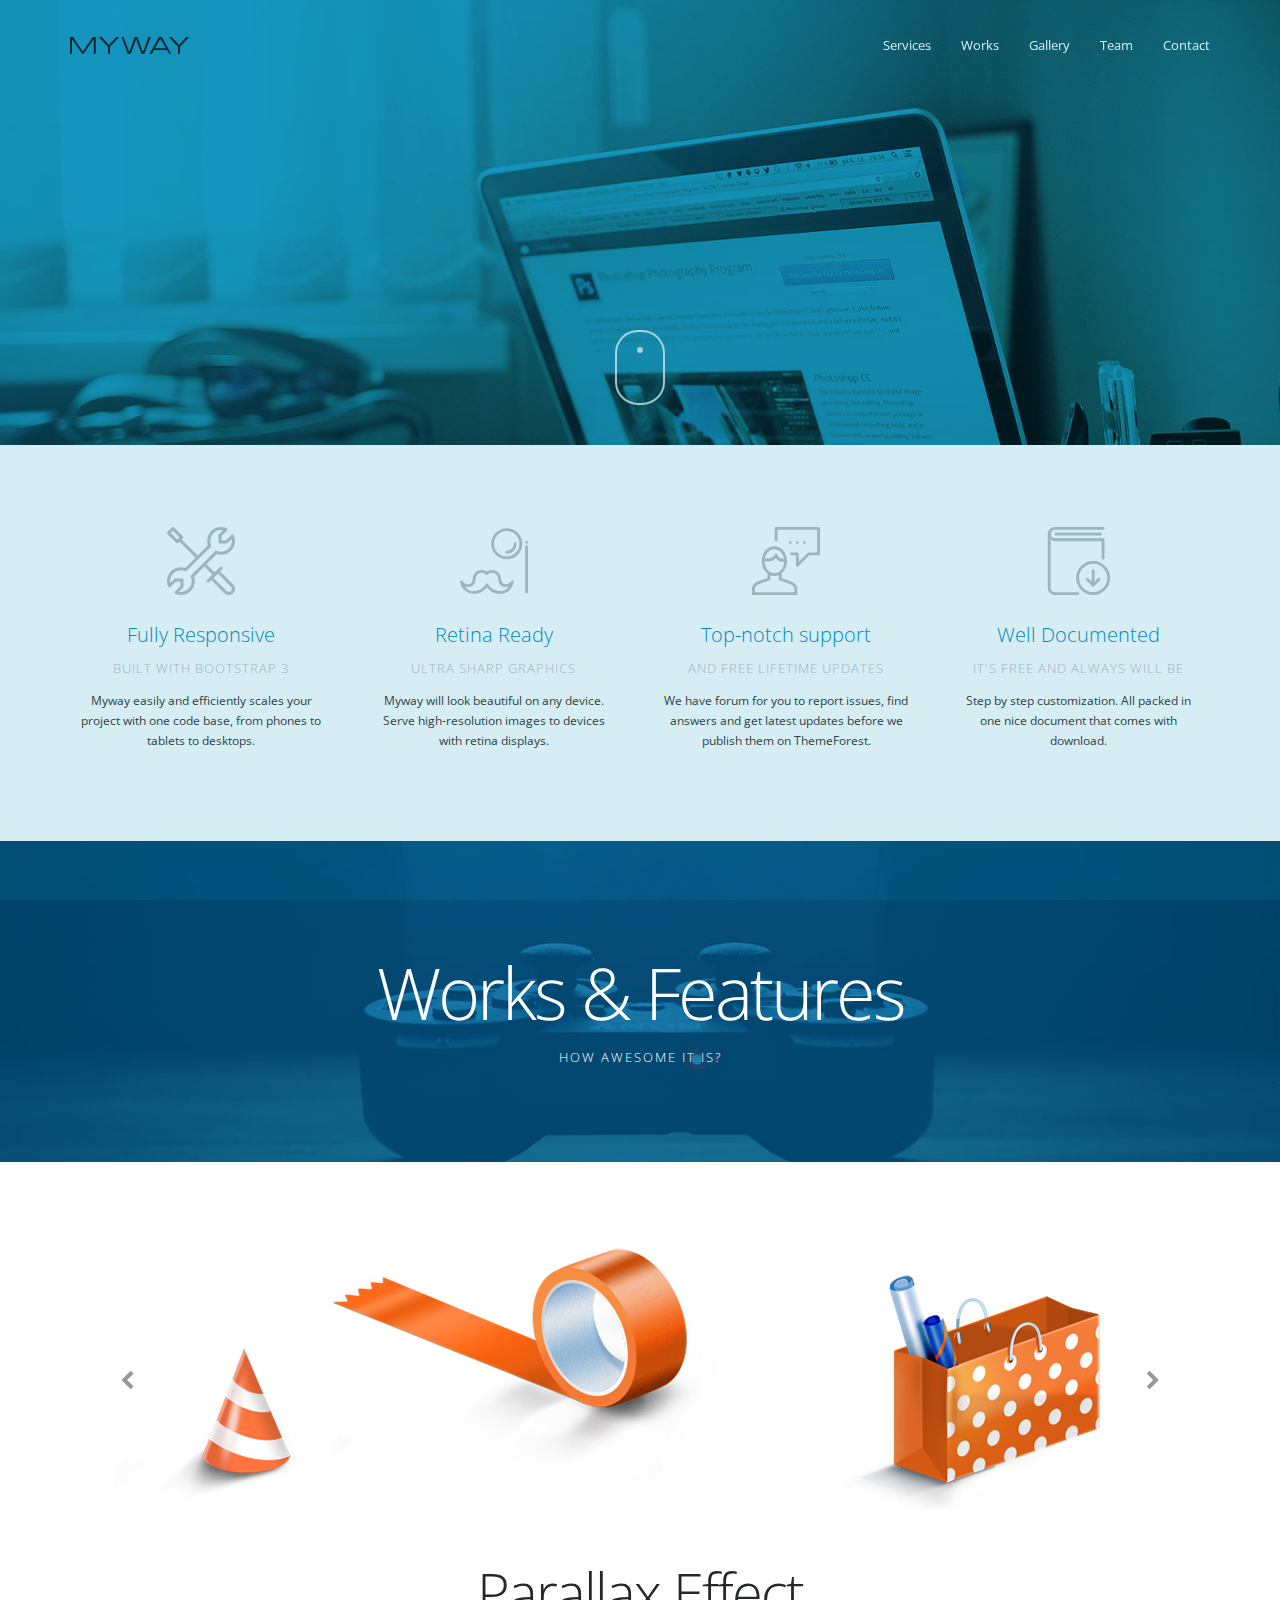
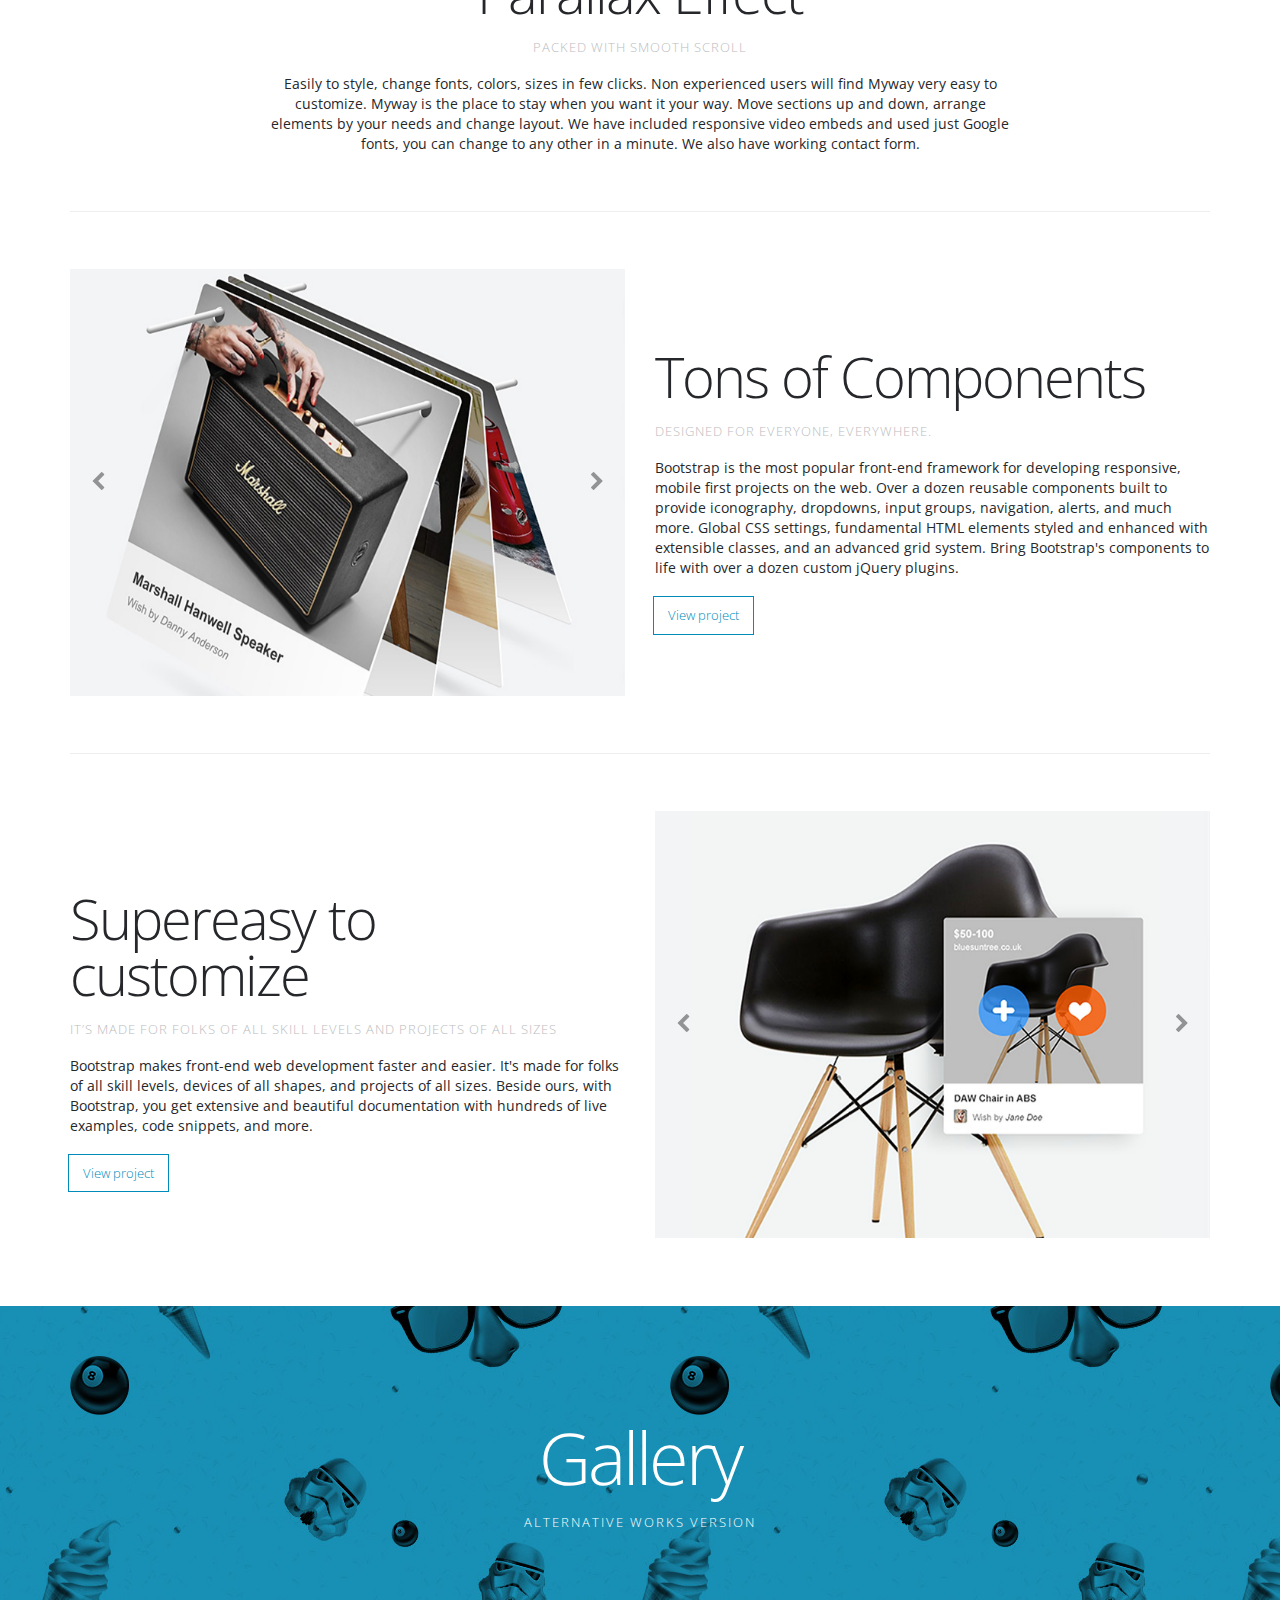
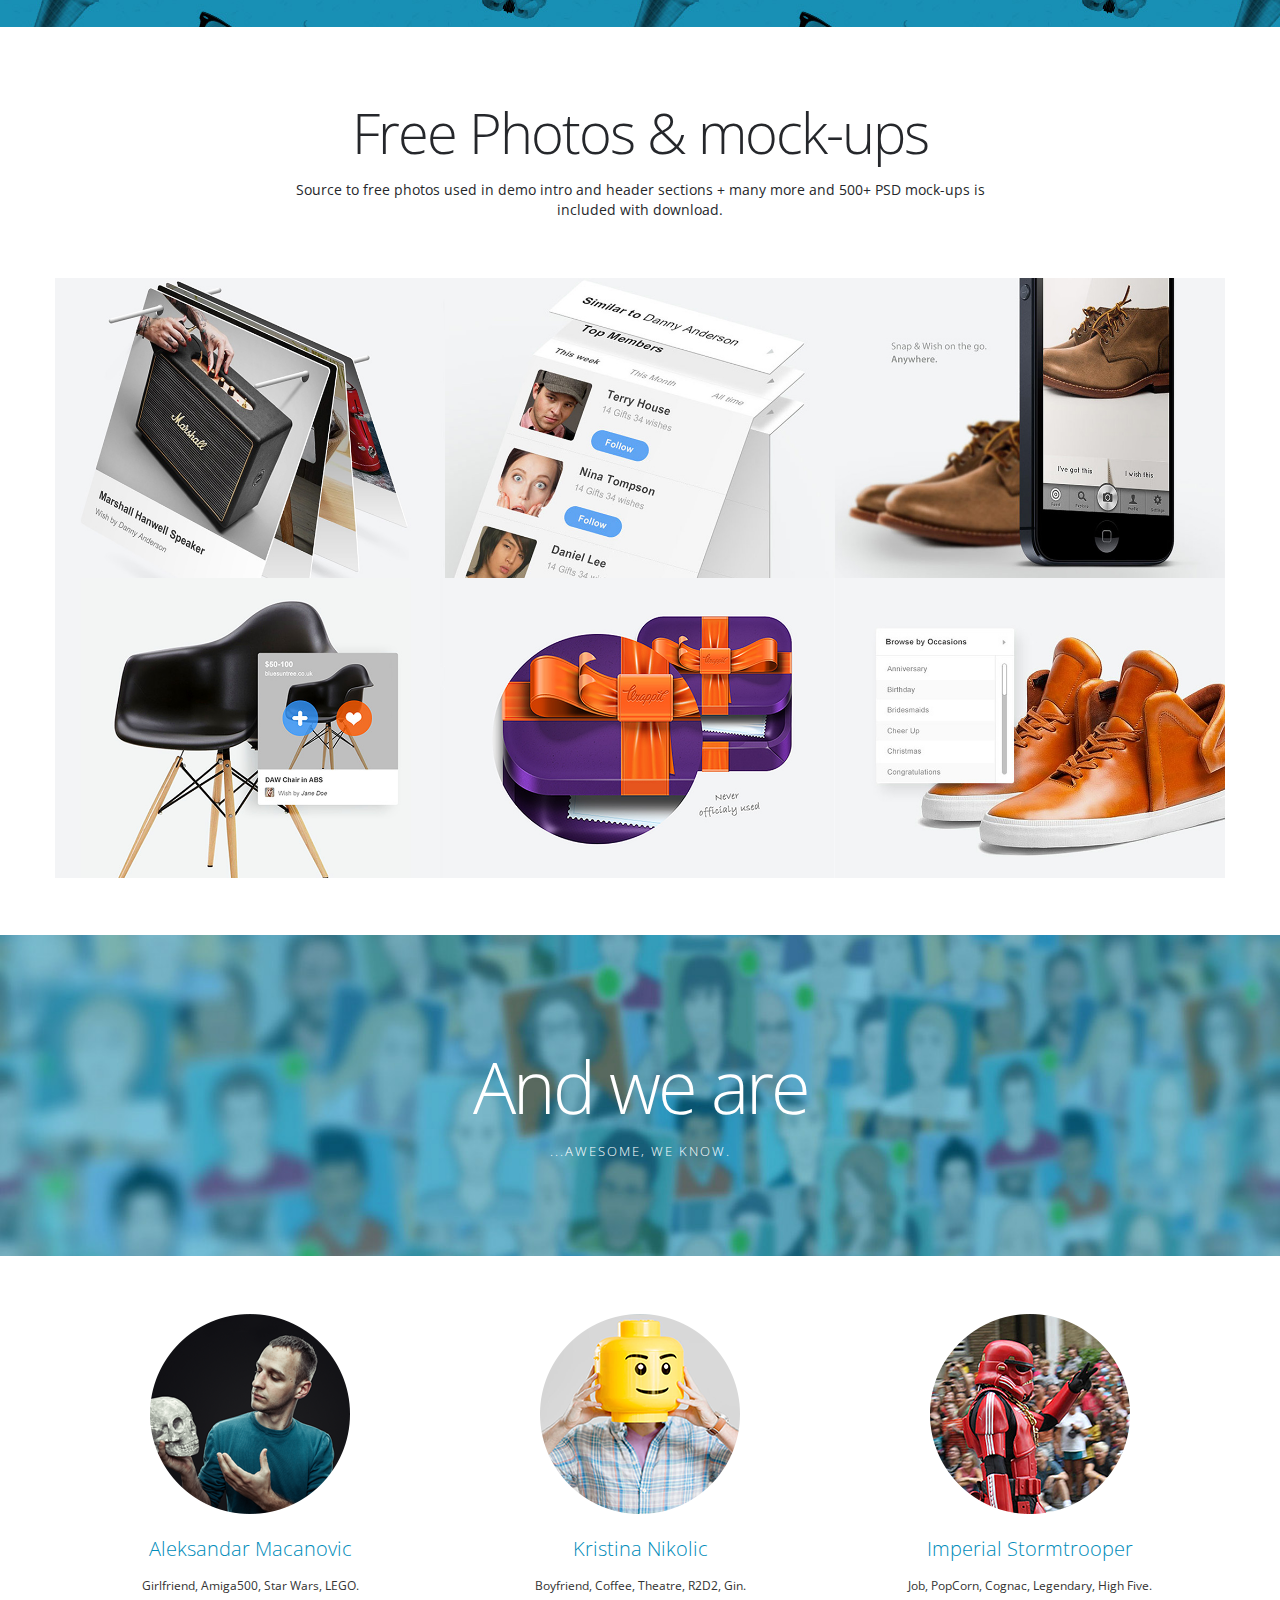
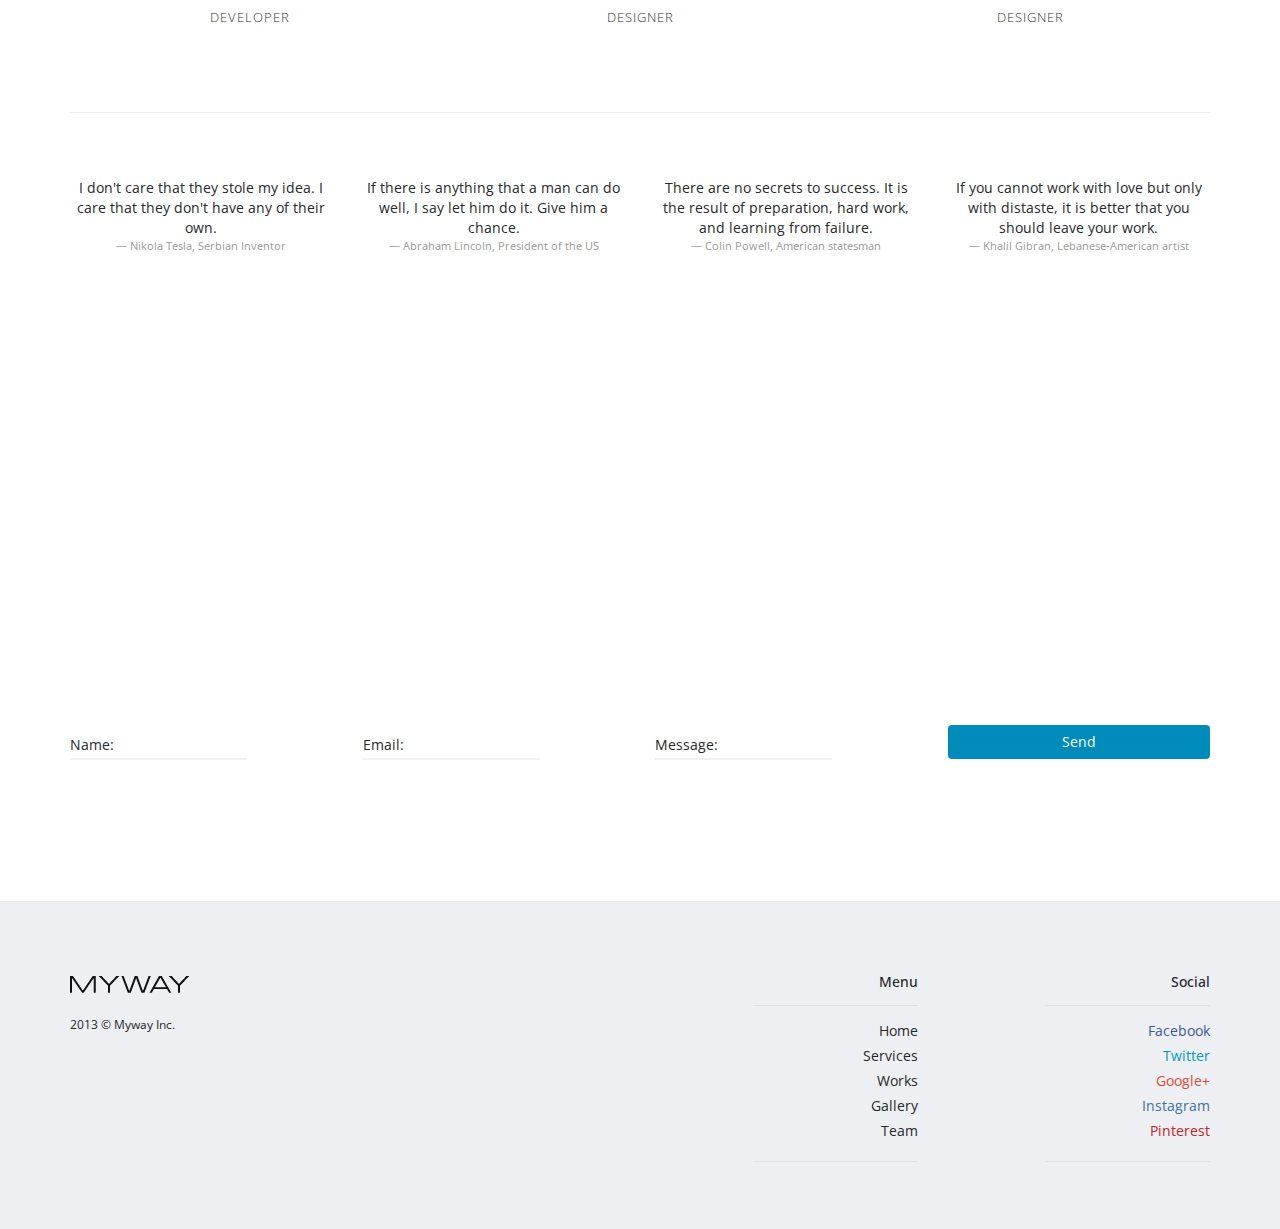
==== index.html @ 552778f9 "fixed gallery image source path" ====
<!--

FOR EDUCATIONAL PURPOSES ONLY
theme at http://www.awerest.com/demo/myway/light/

-->
<!DOCTYPE html>
<html>
<head>
	<title>MyWay - Parallax Retina Bootstrap Multipurpose Template</title>
	<meta charset="utf-8">
	<!-- responsiveness, scaling... -->
	<meta name="viewport" content="width=device-width, initial-scale=1.0, maximum-scale=1.0, user-scalable=no">

	<!-- IE compatibility modes -->
	<meta http-equiv="X-UA-Compatible" content="IE=edge">
	<link href="http://netdna.bootstrapcdn.com/font-awesome/4.0.3/css/font-awesome.css" rel="stylesheet">
	<link href="favicon.ico" rel="icon" type="image/icon" />
	<link rel="image_src" href="img/thumbnail.png" />
	<link href='bootstrap-3.1.1-dist/css/bootstrap.min.css' rel='stylesheet' type='text/css'>
	<link href='http://fonts.googleapis.com/css?family=Open+Sans:400,300,700' rel='stylesheet' type='text/css'>
	<link href='http://fonts.googleapis.com/css?family=Roboto:400,300,500' rel='stylesheet' type='text/css'>
	<link href="stylesheets/style.css" media="screen, projection" rel="stylesheet" type="text/css">
</head>
<body data-spy="scroll" data-target=".navbar" data-offset="61">
		
		<!-- START LOADING ANIMATION -->
		<div class="preloader">
			<div class="spinner">
				<div class="bounce1"></div>
				<div class="bounce2"></div>
				<div class="bounce3"></div>
			</div>
		</div>
		<!-- END LOADING ANIMATION -->

		<!-- START NAVIGATION -->
		<div class="navbar navbar-default navbar-fixed-top" role="navigation" data-start="background: rgba(255, 255, 255, .0); padding: 20px 0px;" data-90p="background: rgba(255, 255, 255, 1); padding: 5px 0px;">
			<div class="container">
				<div class="navbar-header">
					<button type="button" class="navbar-toggle" data-toggle="collapse" data-target="#navbar-collapse">
						<span class="sr-only">Toggle navigation</span>
						<span class="icon-bar"></span>
						<span class="icon-bar"></span>
						<span class="icon-bar"></span>
					</button>
					<a class="navbar-brand" href="#intro">
						<img src="img/logo.png" alt="logo.png" class="img-responsive">
					</a>
				</div>
				<div class="collapse navbar-collapse" id="navbar-collapse">
					<ul class="nav navbar-nav navbar-right">
						<li>
							<a href="#intro" data-start="color: rgb(255, 255, 255);" data-90p="color: rgb(37, 39, 43);">
								Home
							</a>
						</li>
						<li>
							<a href="#services" data-start="color: rgb(255, 255, 255);" data-90p="color: rgb(37, 39, 43);">
								Services
							</a>
						</li>
						<li>
							<a href="#works-top" data-start="color: rgb(255, 255, 255);" data-90p="color: rgb(37, 39, 43);">
								Works
							</a>
						</li>
						<li>
							<a href="#gallery-top" data-start="color: rgb(255, 255, 255);" data-90p="color: rgb(37, 39, 43);">
								Gallery
							</a>
						</li>
						<li>
							<a href="#team-top" data-start="color: rgb(255, 255, 255);" data-90p="color: rgb(37, 39, 43);">
								Team
							</a>
						</li>
						<li>
							<a href="#contact-top" data-start="color: rgb(255, 255, 255);" data-90p="color: rgb(37, 39, 43);">
								Contact
							</a>
						</li>
					</ul>
				</div>
			</div>
		</div>
		<!-- END NAVIGATION -->
		<!-- START INTRO -->
		<section id="intro" data-start="background-position: 50% 0px;" data-90p="background-position: 50% 200px;">
			<div class="container-fluid text-center">
				<div class="row">
					<div class="col-xs-8 col-xs-offset-2">
						<div id="carousel_fade_intro" class="carousel slide">
							<div class="carousel-inner">
								<div class="active item">
									<h1>Multi-purpose template</h1>
								</div>
								<div class="item">
									<h1>designed for portfolio, agency</h1>
								</div>
								<div class="item">
									<h1>or landing page.</h1>
								</div>
								<div class="item">
									<h1>It's easy to customize</h1>
								</div>
								<div class="item">
									<h1>to fit any brand.</h1>
								</div>
							</div>
						</div>
					</div>
				</div>
			</div>
			
			<span class="scroll-btn hidden-xs">
				<a href="#services">
					<span class="mouse"><span></span></span>
				</a>
			</span>

		</section>
		<!-- END INTRO -->
 
		<!-- START SERVICES -->
		<section id="services">
			<div class="container">
				<div class="row divide">
					<div class="col-sm-3">
						<div class="thumbnail">
							<div class="myway-icon-services">
								<svg viewBox="0 0 32 32">
									<use xlink:href="#settings-toolkit"></use>
								</svg>
							</div>
							<div class="caption">
								<h3>Fully Responsive</h3>
								<h4>Built with Bootstrap 3</h4>
								<p><small>Myway easily and efficiently scales your project with one code base, from phones to tablets to desktops.</small></p>
							</div>
						</div>
					</div>
					<div class="col-sm-3">
						<div class="thumbnail">
							<div class="myway-icon-services">
								<svg viewBox="0 0 32 32">
									<use xlink:href="#monocle-mustache"></use>
								</svg>
							</div>
							<div class="caption">
								<h3>Retina Ready</h3>
								<h4>Ultra Sharp Graphics</h4>
								<p><small>Myway will look beautiful on any device. Serve high-resolution images to devices with retina displays.</small></p>
							</div>
						</div>
					</div>
					<div class="col-sm-3">
						<div class="thumbnail">
							<div class="myway-icon-services">
								<svg viewBox="0 0 32 32">
									<use xlink:href="#speech-talk-user"></use>
								</svg>
							</div>
							<div class="caption">
								<h3>Top-notch support</h3>
								<h4>and Free Lifetime Updates</h4>
								<p><small>We have forum for you to report issues, find answers and get latest updates before we publish them on ThemeForest.</small></p>
							</div>
						</div>
					</div>
					<div class="col-sm-3">
						<div class="thumbnail">
							<div class="myway-icon-services">
								<svg viewBox="0 0 32 32">
									<use xlink:href="#book-download"></use>
								</svg>
							</div>
							<div class="caption">
								<h3>Well Documented</h3>
								<h4>It's Free and Always Will Be</h4>
								<p><small>Step by step customization. All packed in one nice document that comes with download.</small></p>
							</div>
						</div>
					</div>
				</div>
			</div>
		</section>
		<!-- END SERVICES -->

		<!-- START WORKS -->
		<div id="works-top" data-bottom-top="background-position: 50% -150px;" data-top-bottom="background-position: 50% 50px;">
			<h1 class="header">Works & Features</h1>
			<p class="header">How awesome it is?</p>
		</div>

		<section id="works">
			<div class="container">
				<div class="row divide">
					<div class="col-xs-12">
						<div id="carousel-1" class="carousel slide">
							<div class="carousel-inner">
								<div class="item active">
									<img src="img/works/works_1.jpg" alt="works_1.jpg">
								</div>
								<div class="item">
									<img src="img/works/works_2.jpg" alt="works_2.jpg">
								</div>
							</div>
							<button class="left carousel-control" href="#carousel-1" data-slide="prev"><i class="fa fa-chevron-left"></i></button>
							<button class="right carousel-control" href="#carousel-1" data-slide="next"><i class="fa fa-chevron-right"></i></button>
						</div>
					</div>
					<div class="col-sm-8 col-sm-offset-2 text-center">
						<h1>Parallax Effect</h1>
						<h4>Packed with smooth scroll</h4>
						<p>Easily to style, change fonts, colors, sizes in few clicks. Non experienced users will find Myway very easy to customize. Myway is the place to stay when you want it your way. Move sections up and down, arrange elements by your needs and change layout. We have included responsive video embeds and used just Google fonts, you can change to any other in a minute. We also have working contact form.</p>
					</div>
				</div>
				<hr>
				<div class="row divide">
					<div class="col-sm-6">
						<div id="carousel-2" class="carousel slide">
							<div class="carousel-inner">
								<div class="item active">
									<img src="img/works/works_3.jpg" alt="">
								</div>
								<div class="item">
									<img src="img/works/works_4.jpg" alt="">
								</div>
								<div class="item">
									<img src="img/works/works_5.jpg" alt="">
								</div>
							</div>
							<button class="left carousel-control" href="#carousel-2" data-slide="prev"><i class="fa fa-chevron-left"></i></button>
							<button class="right carousel-control" href="#carousel-2" data-slide="next"><i class="fa fa-chevron-right"></i></button>
						</div>
					</div>
					<div class="col-sm-6 divide">
						<h1>Tons of Components</h1>
						<h4>Designed for Everyone, Everywhere.</h4>
						<p>Bootstrap is the most popular front-end framework for developing responsive, mobile first projects on the web. Over a dozen reusable components built to provide iconography, dropdowns, input groups, navigation, alerts, and much more. Global CSS settings, fundamental HTML elements styled and enhanced with extensible classes, and an advanced grid system. Bring Bootstrap's components to life with over a dozen custom jQuery plugins.</p>
						<a href="#" class="btn btn-link">View project</a>
					</div>
				</div>
				<hr>
				<div class="row divide">
					<div class="col-sm-6 divide">
						<h1>Supereasy to customize</h1>
						<h4>It’s made for folks of all skill levels and projects of all sizes</h4>
						<p>Bootstrap makes front-end web development faster and easier. It's made for folks of all skill levels, devices of all shapes, and projects of all sizes. Beside ours, with Bootstrap, you get extensive and beautiful documentation with hundreds of live examples, code snippets, and more.</p>
						<a href="#" class="btn btn-link">View project</a>
					</div>
					<div class="col-sm-6">
						<div id="carousel-3" class="carousel slide">
							<div class="carousel-inner">
								<div class="item active">
									<img src="img/works/works_6.jpg" alt="works_6.jpg">
								</div>
								<div class="item">
									<img src="img/works/works_7.jpg" alt="works_7.jpg">
								</div>
								<div class="item">
									<img src="img/works/works_8.jpg" alt="works_8.jpg">
								</div>
							</div>
							<button class="left carousel-control" href="#carousel-3" data-slide="prev"><i class="fa fa-chevron-left"></i></button>
							<button class="right carousel-control" href="#carousel-3" data-slide="next"><i class="fa fa-chevron-right"></i></button>
						</div>
					</div>
				</div>
			</div>
		</section>
		<!-- END WORKS -->

		<!-- START GALLERY -->
		<div id="gallery-top" data-bottom-top="background-position: 50% -150px;" data-top-bottom="background-position: 50% 50px;">
			<h1 class="header">Gallery</h1>
			<p class="header">Alternative Works Version</p>
		</div>

		<section id="gallery">
			<div class="container">
				<div class="row divide">
					<div class="col-sm-8 col-sm-offset-2 divide-bottom text-center">
						<h1>Free Photos & mock-ups</h1>
						<p>Source to free photos used in demo intro and header sections + many more and 500+ PSD mock-ups is included with download.</p>
					</div>
					<div class="col-xs-6 col-sm-4 gallery-item">
						<div class="thumbnail">
							<a href="img/works/works_3.jpg" data-toggle="lightbox">
								<img src="img/works/works_3.jpg" alt="works_3.jpg">
								<div class="gallery-overlay">
									<div class="myway-icon-gallery">
										<svg viewBox="0 0 32 32">
											<use xlink:href="#picture"></use>
										</svg>
									</div>
							</div>
							</a>
						</div>
					</div>
					<div class="col-xs-6 col-sm-4 gallery-item">
						<div class="thumbnail">
							<a href="https://www.youtube.com/watch?v=TGx0rApSk6w" data-toggle="lightbox">
								<img src="img/works/works_4.jpg" alt="works_4.jpg">
								<div class="gallery-overlay">
									<div class="myway-icon-gallery">
										<svg viewBox="0 0 32 32">
											<use xlink:href="#music-note"></use>
										</svg>
									</div>
							</div>
							</a>
						</div>
					</div>
					<div class="col-xs-6 col-sm-4 gallery-item">
						<div class="thumbnail">
							<a href="img/works/works_5.jpg" data-toggle="lightbox">
								<img src="img/works/works_5.jpg" alt="works_5.jpg">
								<div class="gallery-overlay">
									<div class="myway-icon-gallery">
										<svg viewBox="0 0 32 32">
											<use xlink:href="#painting-pallet"></use>
										</svg>
									</div>
								</div>
							</a>
						</div>
					</div>
					<div class="col-xs-6 col-sm-4 gallery-item">
						<div class="thumbnail">
							<a href="img/works/works_6.jpg" data-toggle="lightbox">
								<img src="img/works/works_6.jpg" alt="works_6.jpg">
								<div class="gallery-overlay">
									<div class="myway-icon-gallery">
										<svg viewBox="0 0 32 32">
											<use xlink:href="#search"></use>
										</svg>
									</div>
								</div>
							</a>
						</div>
					</div>
					<div class="col-xs-6 col-sm-4 gallery-item">
						<div class="thumbnail">
							<a href="img/works/works_7.jpg" data-toggle="lightbox">
								<img src="img/works/works_7.jpg" alt="works_7.jpg">
								<div class="gallery-overlay">
									<div class="myway-icon-gallery">
										<svg viewBox="0 0 32 32">
											<use xlink:href="#link"></use>
										</svg>
									</div>
								</div>
							</a>
						</div>
					</div>
					<div class="col-xs-6 col-sm-4 gallery-item">
						<div class="thumbnail">
							<a href="http://vimeo.com/85421325" data-remote="http://player.vimeo.com/video/85421325" data-toggle="lightbox">
								<img src="img/works/works_8.jpg" alt="works_8.jpg">
								<div class="gallery-overlay">
									<div class="myway-icon-gallery">
										<svg viewBox="0 0 32 32">
											<use xlink:href="#volume-loud"></use>
										</svg>
									</div>
								</div>
							</a>
						</div>
					</div>
				</div>
			</div>
		</section>
		<!-- END GALLERY -->

		<!-- START TEAM -->
		<div id="team-top" data-bottom-top="background-position: 50% -150px;" data-top-bottom="background-position: 50% 50px;">
			<h1 class="header">And we are</h1>
			<p class="header">...awesome, we know.</p>
		</div>

		<section id="team">
			<div class="container">
				<div class="row">
					<div class="col-sm-4 divide">
						<div class="thumbnail">
							<div class="team-img">
								<img src="img/team/team-1.png" alt="team-1.png">
								<div class="team-overlay">
									<div class="myway-icon-team">
										<a href="#" target="_blank">
											<svg viewbox="0 0 32 32">
												<use xlink:href="#linkedin"></use>
											</svg>
										</a>
										<a href="#" target="_blank">
											<svg viewbox="0 0 32 32">
												<use xlink:href="#facebook"></use>
											</svg>
										</a>
									</div>
								</div>
							</div>
							<div class="caption">
								<h3>Aleksandar Macanovic</h3>
								<p><small>Girlfriend, Amiga500, Star Wars, LEGO.</small></p>
								<h4>Developer</h4>
							</div>
						</div>
					</div>
					<div class="col-sm-4 divide">
						<div class="thumbnail">
							<div class="team-img">
								<img src="img/team/team-2.png" alt="team-2.png">
								<div class="team-overlay">
									<div class="myway-icon-team">
										<a href="#" target="_blank">
											<svg viewbox="0 0 32 32">
												<use xlink:href="#dribbble"></use>
											</svg>
										</a>
										<a href="#" target="_blank">
											<svg viewbox="0 0 32 32">
												<use xlink:href="#twitter"></use>
											</svg>
										</a>
									</div>
								</div>
							</div>
							<div class="caption">
								<h3>Kristina Nikolic</h3>
								<p><small>Boyfriend, Coffee, Theatre, R2D2, Gin.</small></p>
								<h4>Designer</h4>
							</div>
						</div>

					</div>
					<div class="col-sm-4 divide">
						<div class="thumbnail">
							<div class="team-img">
								<img src="img/team/team-3.png" alt="team-3.png">
								<div class="team-overlay">
									<div class="myway-icon-team">
										<a href="#" target="_blank">
											<svg viewbox="0 0 32 32">
												<use xlink:href="#linkedin"></use>
											</svg>
										</a>
										<a href="#" target="_blank">
											<svg viewbox="0 0 32 32">
												<use xlink:href="#youtube1"></use>
											</svg>
										</a>
									</div>
								</div>
							</div>
							<div class="caption">
								<h3>Imperial Stormtrooper</h3>
								<p><small>Job, PopCorn, Cognac, Legendary, High Five.</small></p>
								<h4>Designer</h4>
							</div>
						</div>
					</div>
				</div>
				<hr>
				<div class="row">
					<div class="col-sm-3">
						<div class="thumbnail testimonial">
							<blockquote>
								<p>I don't care that they stole my idea. I care that they don't have any of their own.
								<small>Nikola Tesla, Serbian Inventor</small>
								</p>
							</blockquote>
						</div>
					</div>
					<div class="col-sm-3">
						<div class="thumbnail testimonial">
							<blockquote>
								<p>If there is anything that a man can do well, I say let him do it. Give him a chance.
								<small>Abraham Lincoln, President of the US</small>
								</p>
							</blockquote>
						</div>
					</div>
					<div class="col-sm-3">
						<div class="thumbnail testimonial">
							<blockquote>
								<p>There are no secrets to success. It is the result of preparation, hard work, and learning from failure.
								<small>Colin Powell, American statesman</small>
								</p>
							</blockquote>
						</div>
					</div>
					<div class="col-sm-3">
						<div class="thumbnail testimonial">
							<blockquote>
								<p>If you cannot work with love but only with distaste, it is better that you should leave your work.
								<small>Khalil Gibran, Lebanese-American artist</small>
								</p>
							</blockquote>
						</div>
					</div>
				</div>
			</div>
		</section>
		<!-- END TEAM -->

		<!-- START CONTACT -->
		<div id="contact-top">
			<div class="gmap"></div>
		</div>
		<section id="contact">
			<div class="container">
				<div class="row divide">
					<!--still up for construction-->
					<form action="js/sendmail.html" class="flowuplabels" role="form" method="post" id="contactForm">
						<div class="col-md-3 col-sm-6 fl_wrap">
							<label class="fl_label" for="name">Name:</label>
							<input type="text" name="name" value="" id="name" class="fl_input">
						</div>
						<div class="col-md-3 col-sm-6 fl_wrap">
							<label class="fl_label" for="email">Email:</label>
							<input type="text" name="email" value="" id="email" class="fl_input">
						</div>
						<div class="col-md-3 col-sm-6 fl_wrap">
							<label class="fl_label" for="message">Message:</label>
							<input type="text" name="message" value="" id="message" class="fl_input">
						</div>
						<div class="col-md-3 col-sm-6">
							<button type="submit" value="Send" id="submit" class="btn btn-fancy btn-block">Send</button>
						</div>
						<div class="form-group col-xs-12">
							<div class="message">
								<div class="alert"></div>
							</div>
						</div>
					</form>
				</div>
			</div>
		</section>
		<!-- END CONTACT -->

		<!-- START FOOTER -->

		<section id="footer">
			<div class="container">
				<div class="row divide">
					<!--LOGO-->
					<div class="col-sm-3">
						<a href="#intro" class="brand navigate">
						<img src="img/logo.png" alt="logo.png">
						</a>
						<p><small> 2013 © Myway Inc.</small></p>
					</div>

					<!--LINKS-->
					<div class="col-sm-2 col-sm-offset-4">
						<ul>
							<li><h5>Menu</h5></li>
							<li><a href="#intro">Home</a></li>
							<li><a href="#services">Services</a></li>
							<li><a href="#works-top">Works</a></li>
							<li><a href="#gallery-top">Gallery</a></li>
							<li><a href="#team-top">Team</a></li>
						</ul>
					</div>
					<!--SOCIAL-->
					<div class="col-sm-2 col-sm-offset-1">
						<ul>
							<li><h5>Social</h5></li>
							<li><a href="http://www.facebook.com" class="facebook">Facebook</a></li>
							<li><a href="http://www.twitter.com" class="twitter">Twitter</a></li>
							<li><a href="http://plus.google.com" class="gplus">Google+</a></li>
							<li><a href="http://www.instagram.com" class="instagram">Instagram</a></li>
							<li><a href="http://www.pinterest.com" class="pinterest">Pinterest</a></li>
						</ul>
					</div>
				</div>
			</div>
		</section>
		<!-- END FOOTER -->		

		<!-- START GO TOP BTN -->
		<div class="hidden-xs">
			<a href="#intro" class="go-top" data-0="opacity: 0;" data-1000="opacity: 1;">Go Top</a>
		</div>
		<!-- END GO TOP BTN -->

		<!--SCRIPTS-->
		<script type="text/javascript" src="js/jquery-1.11.0.min.js"></script>
		<script type="text/javascript" src="js/jquery-ui-1.10.4.custom.js"></script>
		<script type="text/javascript" src="bootstrap-3.1.1-dist/js/bootstrap.js"></script>
		<script type="text/javascript" src="js/ekko-lightbox.js"></script>
		<script type="text/javascript" src="js/jquery.form.js"></script>
		<script type="text/javascript" src="js/jquery.flowuplabels.js"></script>
		<script type="text/javascript" src="js/jquery.gmap.js"></script>
		<script type="text/javascript" src="http://maps.google.com/maps/api/js?sensor=true"></script>
		<script type="text/javascript" src="js/mycustom.js"></script>
		<script type="text/javascript" src="js/skrollr.min.js"></script>
		<script type="text/javascript" src="js/SmoothScroll.js"></script>
		<!--Initialize Skrollr Plug-in-->
		<script type="text/javascript">
		var s = skrollr.init({
			forceHeight: false
		});
		</script>

</body>
</html>
---- stylesheets/style.css ----
/*lightbox*/
/* line 5, ../sass/ekko-lightbox.scss */
.modal-backdrop.in {
  -webkit-opacity: 0.95;
  -moz-opacity: 0.95;
  opacity: 0.95;
  background-color: #333333;
}

/* line 13, ../sass/ekko-lightbox.scss */
.ekko-lightbox .modal-content {
  -webkit-box-shadow: none;
  -moz-box-shadow: none;
  box-shadow: none;
  -webkit-border-radius: 0;
  -moz-border-radius: 0;
  border-radius: 0;
  border: none;
  background-color: transparent;
}
/* line 24, ../sass/ekko-lightbox.scss */
.ekko-lightbox .modal-header {
  border: 0;
  padding-left: 0;
  padding-right: 0;
}
/* line 28, ../sass/ekko-lightbox.scss */
.ekko-lightbox .modal-header .close {
  -webkit-opacity: 0.5;
  -moz-opacity: 0.5;
  opacity: 0.5;
  color: #fff;
  text-shadow: 0;
  font-weight: 100;
  margin-top: 5px;
}
/* line 37, ../sass/ekko-lightbox.scss */
.ekko-lightbox .modal-header .close:hover {
  -webkit-opacity: 1;
  -moz-opacity: 1;
  opacity: 1;
}
/* line 42, ../sass/ekko-lightbox.scss */
.ekko-lightbox .modal-header h4.modal-title {
  font-weight: 100;
  color: #fff;
  padding: 0;
}
/* line 49, ../sass/ekko-lightbox.scss */
.ekko-lightbox .modal-body {
  padding: 0;
}
/* line 53, ../sass/ekko-lightbox.scss */
.ekko-lightbox .modal-footer {
  -webkit-opacity: 0.9;
  -moz-opacity: 0.9;
  opacity: 0.9;
  border: 0;
  color: #fff;
  font-weight: 100;
  padding: 0;
}

/* line 64, ../sass/ekko-lightbox.scss */
.ekko-lightbox-nav-overlay a {
  -webkit-opacity: 0.9;
  -moz-opacity: 0.9;
  opacity: 0.9;
  text-shadow: none;
}

/***************** 
	VARIABLES 
*****************/
/***************** 
	STYLES
*****************/
/* line 18, ../sass/style.scss */
body {
  font-family: 'Open Sans', sans-serif;
  color: #25272b;
  height: 100%;
}

/* line 24, ../sass/style.scss */
.divide {
  margin-top: 5%;
  margin-bottom: 5%;
}

/* line 29, ../sass/style.scss */
.divide-bottom {
  margin-bottom: 5%;
}

/***************** 
	Navigation
*****************/
/* line 37, ../sass/style.scss */
.navbar-default {
  background: #fff;
  border-color: transparent;
  padding: 5px 0px;
}

@media (max-width: 767px) {
  /* line 44, ../sass/style.scss */
  .navbar-default {
    background-color: white !important;
  }

  /* line 47, ../sass/style.scss */
  .navbar a {
    color: #25272b !important;
  }
}
/* line 52, ../sass/style.scss */
.navbar-default .navbar-collapse {
  border-color: #f8f8f8;
}

/* line 56, ../sass/style.scss */
.navbar-fixed-top {
  position: fixed;
}

/* line 60, ../sass/style.scss */
.navbar-brand {
  line-height: 0;
}

/* line 64, ../sass/style.scss */
.nav li:first-child {
  display: none;
}

/* line 68, ../sass/style.scss */
.nav a {
  color: #25272b;
}

/* line 72, ../sass/style.scss */
.nav a:hover {
  color: #cfd1d4 !important;
}

/* line 76, ../sass/style.scss */
.nav .active a {
  color: #cfd1d4 !important;
}

/* line 80, ../sass/style.scss */
.navbar a {
  font-size: 13px;
  text-align: center;
  padding: 15px;
}

/* line 86, ../sass/style.scss */
.navbar a, .navbar .active a:hover, .navbar .active a:focus {
  background-color: transparent !important;
}

/* line 90, ../sass/style.scss */
.navbar-default .navbar-toggle .icon-bar {
  background-color: #ddd;
}

/* line 94, ../sass/style.scss */
.navbar-default .navbar-toggle:hover, .navbar-default .navbar-toggle:focus {
  background-color: transparent;
}

/***************** 
	INTRO 
*****************/
/* line 105, ../sass/style.scss */
#intro {
  min-height: 445px;
  background: #008cba url("../img/intro_bg.jpg") no-repeat center center;
  -webkit-background-size: cover;
  background-size: cover;
  position: relative;
}
/* line 111, ../sass/style.scss */
#intro h1 {
  font-weight: 300;
  color: white;
  position: absolute;
  top: 50%;
  left: 50%;
  right: 0;
  margin: auto;
  width: 100%;
  -webkit-transform: translate(-50%, -50%);
  -moz-transform: translate(-50%, -50%);
  transform: translate(-50%, -50%);
}

/***************** 
	INTRO SCROLL BUTTON
*****************/
/* line 133, ../sass/style.scss */
.scroll-btn {
  display: block;
  position: absolute;
  left: 0;
  right: 0;
  bottom: 0px;
  text-align: center;
  opacity: .75;
}
/* line 141, ../sass/style.scss */
.scroll-btn .mouse {
  position: relative;
  display: block;
  width: 50px;
  height: 75px;
  margin: 0 auto 40px;
  border: 2px solid white;
  border-radius: 23px;
}
/* line 149, ../sass/style.scss */
.scroll-btn .mouse span {
  position: absolute;
  display: block;
  top: 25%;
  left: 50%;
  width: 6px;
  height: 6px;
  margin: -3px 0 0 -3px;
  background: white;
  border-radius: 50%;
  -webkit-animation: scroll 2s linear infinite;
  -moz-animation: scroll 2s linear infinite;
  animation: scroll 2s linear infinite;
}

@-webkit-keyframes scroll {
  /* line 167, ../sass/style.scss */
  0% {
    opacity: 1;
    top: 40%;
  }

  /* line 168, ../sass/style.scss */
  33% {
    opacity: 1;
    top: 25%;
  }

  /* line 169, ../sass/style.scss */
  66% {
    opacity: 0;
    top: 25%;
  }

  /* line 170, ../sass/style.scss */
  100% {
    opacity: 0;
    top: 40%;
  }
}

@-moz-keyframes scroll {
  /* line 174, ../sass/style.scss */
  0% {
    opacity: 1;
    top: 40%;
  }

  /* line 175, ../sass/style.scss */
  33% {
    opacity: 1;
    top: 25%;
  }

  /* line 176, ../sass/style.scss */
  66% {
    opacity: 0;
    top: 25%;
  }

  /* line 177, ../sass/style.scss */
  100% {
    opacity: 0;
    top: 40%;
  }
}

@keyframes scroll {
  /* line 181, ../sass/style.scss */
  0% {
    opacity: 1;
    top: 40%;
  }

  /* line 182, ../sass/style.scss */
  33% {
    opacity: 1;
    top: 25%;
  }

  /* line 183, ../sass/style.scss */
  66% {
    opacity: 0;
    top: 25%;
  }

  /* line 184, ../sass/style.scss */
  100% {
    opacity: 0;
    top: 40%;
  }
}

/***************** 
	Carousel
*****************/
/* line 193, ../sass/style.scss */
.carousel-inner .item {
  text-align: center;
  opacity: 0;
  filter: alpha(opacity=0);
  -webkit-backface-visibility: hidden;
  -webkit-transform: translate(0);
  -webkit-transition: opacity 0.5s ease-in-out;
  -moz-transition: opacity 0.5s ease-in-out;
  -ms-transition: opacity 0.5s ease-in-out;
  -o-transition: opacity 0.5s ease-in-out;
  transition: opacity 0.5s ease-in-out;
}
/* line 205, ../sass/style.scss */
.carousel-inner .item.active {
  opacity: 1;
  filter: alpha(opacity=100);
}
/* line 209, ../sass/style.scss */
.carousel-inner .next, .carousel-inner .prev {
  left: 0;
  z-index: 1;
}
/* line 213, ../sass/style.scss */
.carousel-inner .active.left, .carousel-inner .active.right {
  opacity: 0;
  filter: alpha(opacity=0);
  left: 0;
  z-index: 2;
}

/* line 222, ../sass/style.scss */
.carousel-control.left, .carousel-control.right {
  background-image: none;
  background: none;
  width: 10%;
  border: none;
  text-shadow: none;
  color: #333;
  z-index: 3;
}

/* line 232, ../sass/style.scss */
.carousel-control.btn:active {
  -webkit-box-shadow: none;
  -moz-box-shadow: none;
  box-shadow: none;
}

/**********************
		Typography 
**********************/
/* line 243, ../sass/style.scss */
p {
  margin: 20px 0 0 0;
}

/* line 247, ../sass/style.scss */
h1 {
  font-size: 56px;
  font-weight: 300;
  margin: 20px 0 0 0;
  line-height: 1;
  letter-spacing: -2px;
}

@media (max-width: 768px) {
  /* line 256, ../sass/style.scss */
  h1 {
    font-size: 42px;
    letter-spacing: -2px;
  }
}
@media (max-width: 480px) {
  /* line 263, ../sass/style.scss */
  h1 {
    font-size: 28px;
    letter-spacing: -1px;
  }
}
/* line 269, ../sass/style.scss */
h3 {
  font-size: 20px;
  font-weight: 300;
}

/* line 274, ../sass/style.scss */
h4 {
  font-size: 13px;
  text-transform: uppercase;
  letter-spacing: 1px;
  font-weight: 300;
}

/* line 281, ../sass/style.scss */
a {
  color: #25272b;
  transition: 0.2s;
  -moz-transition: 0.2s;
  -webkit-transition: 0.2s;
  -o-transition: 0.2s;
}

/* line 289, ../sass/style.scss */
a:hover {
  color: #949598;
  text-decoration: none;
  transition: 0.2s;
  -moz-transition: 0.2s;
  -webkit-transition: 0.2s;
  -o-transition: 0.2s;
}

/* line 298, ../sass/style.scss */
textarea:focus, input:focus, a:focus, *:focus {
  outline: none;
}

/* line 302, ../sass/style.scss */
.btn:focus, .btn:active:focus, .btn.active:focus {
  outline: 0;
}

/*****************
	Services
******************/
/* line 312, ../sass/style.scss */
#services {
  background: #fff;
}
/* line 314, ../sass/style.scss */
#services .thumbnail {
  background: transparent;
  text-align: center;
  position: relative;
  padding: 0;
  margin: 25px 0;
  border: 0;
}
/* line 321, ../sass/style.scss */
#services .thumbnail h3 {
  color: #008cba;
  margin: 15px 0 0 0;
}
/* line 325, ../sass/style.scss */
#services .thumbnail h4 {
  color: #bbbdc0;
  margin: 15px 0 0 0;
}
/* line 329, ../sass/style.scss */
#services .thumbnail p {
  margin: 0;
  margin: 15px 0 0 0;
}
/* line 333, ../sass/style.scss */
#services .thumbnail i {
  color: #bbbdc0;
  font-size: 68px;
}

/* line 341, ../sass/style.scss */
.myway-icon-services {
  position: relative;
  width: 68px;
  height: 68px;
  display: inline-block;
  fill: #bbbdc0;
  stroke: white;
  stroke-width: 0.8px;
  stroke-linecap: butt;
  stroke-linejoin: bevel;
  stroke-dasharray: 0, 150;
  -webkit-transition: all 1s ease;
  -moz-transition: all 1s ease;
  -ms-transition: all 1s ease;
  -o-transition: all 1s ease;
  transition: all 1s ease;
}

@media (max-width: 767px) {
  /* line 360, ../sass/style.scss */
  .myway-icon-services {
    width: 48px;
    height: 48px;
  }
}
/* line 367, ../sass/style.scss */
.thumbnail:hover .myway-icon-services {
  fill: #008cba;
  stroke-dasharray: 150, 0;
}

/* line 373, ../sass/style.scss */
.myway-icon-services:after {
  content: '';
  position: absolute;
  top: 0;
  left: 0;
  width: 100%;
  height: 100%;
}

@media (max-width: 767px) {
  /* line 385, ../sass/style.scss */
  #services .thumbnail i {
    font-size: 48px;
  }
}
/*********************
		Works
 *********************/
/* line 396, ../sass/style.scss */
#works-top {
  background: url("../img/works_bg.jpg") no-repeat center center;
  background-size: cover;
}

/* line 401, ../sass/style.scss */
#works {
  background: white;
}
/* line 403, ../sass/style.scss */
#works h1 {
  margin: 20px 0 0 0;
}
/* line 406, ../sass/style.scss */
#works h4 {
  color: #bbbdc0;
  margin: 20px 0 0 0;
}
/* line 410, ../sass/style.scss */
#works p {
  margin: 20px 0 0 0;
}

/* line 415, ../sass/style.scss */
.btn.btn-link {
  font-weight: 300;
  font-size: 13px;
  background-color: transparent;
  color: #008cba;
  border: 0;
  border-radius: 0;
  outline: 1px solid;
  outline-offset: 1px;
  outline-color: #008cba;
  margin: 20px 0 0 0;
  padding: 8px 13px;
  text-decoration: none;
  -webkit-transition: all .4s ease-in-out;
  -moz-transition: all .4s ease-in-out;
  -ms-transition: all .4s ease-in-out;
  -o-transition: all .4s ease-in-out;
  transition: all .4s ease-in-out;
}

/* line 435, ../sass/style.scss */
.btn.btn-link:hover {
  background-color: #008cba;
  color: #fff;
  outline-offset: 10px;
  outline-color: rgba(0, 140, 186, 0);
}

/***************
	SECTION HEADERS
***************/
/* line 447, ../sass/style.scss */
h1.header {
  font-size: 72px;
  color: #fff;
  text-align: center;
  margin-bottom: 15px;
  letter-spacing: -3px;
}

@media (max-width: 768px) {
  /* line 456, ../sass/style.scss */
  h1.header {
    font-size: 48px;
    letter-spacing: -2px;
  }
}
@media (max-width: 480px) {
  /* line 463, ../sass/style.scss */
  h1.header {
    font-size: 36px;
    letter-spacing: -1px;
  }
}
/* line 469, ../sass/style.scss */
p.header {
  font-size: 13px;
  color: #fff;
  font-weight: 300;
  text-align: center;
  text-transform: uppercase;
  letter-spacing: 2px;
}

/* line 481, ../sass/style.scss */
#services-top,
#works-top,
#gallery-top,
#team-top {
  padding: 95px 0;
}

@media (max-width: 767px) {
  /* line 489, ../sass/style.scss */
  #services-top,
  #works-top,
  #gallery-top,
  #team-top {
    padding: 50px 0;
  }
}
/******************
	Preloader
*****************/
/* line 499, ../sass/style.scss */
.preloader {
  position: fixed;
  top: 0;
  left: 0;
  right: 0;
  bottom: 0;
  background-color: #008cba;
  z-index: 9999;
}
/* line 507, ../sass/style.scss */
.preloader .spinner {
  font-weight: 300;
  color: #fff;
  position: absolute;
  top: 50%;
  left: 50%;
  right: 0;
  width: 70px;
  -webkit-transform: translate(-50%, -50%);
  -moz-transform: translate(-50%, -50%);
  transform: translate(-50%, -50%);
}
/* line 518, ../sass/style.scss */
.preloader .spinner div {
  width: 18px;
  height: 18px;
  background-color: #fff;
  border-radius: 100%;
  display: inline-block;
  -webkit-animation: bouncedelay 1.4s infinite ease-in-out;
  animation: bouncedelay 1.4s infinite ease-in-out;
  -webkit-animation-fill-mode: both;
  animation-fill-mode: both;
}
/* line 529, ../sass/style.scss */
.preloader .spinner .bounce1 {
  -webkit-animation-delay: -0.32s;
  animation-delay: -0.32s;
}
/* line 533, ../sass/style.scss */
.preloader .spinner .bounce2 {
  -webkit-animation-delay: -0.16s;
  animation-delay: -0.16s;
}

@-webkit-keyframes bouncedelay {
  /* line 543, ../sass/style.scss */
  0%, 80%, 100% {
    -webkit-transform: scale(0);
  }

  /* line 544, ../sass/style.scss */
  40% {
    -webkit-transform: scale(1);
  }
}

@keyframes bouncedelay {
  /* line 548, ../sass/style.scss */
  0%, 80%, 100% {
    transform: scale(0);
    -webkit-transform: scale(0);
  }

  /* line 551, ../sass/style.scss */
  40% {
    transform: scale(1);
    -webkit-transform: scale(1);
  }
}

/**************************
		Gallery
**************************/
/* line 561, ../sass/style.scss */
#gallery-top {
  background: url("../img/gallery_bg.jpg");
}

/* line 565, ../sass/style.scss */
#gallery {
  background: #fff;
}
/* line 567, ../sass/style.scss */
#gallery .thumbnail {
  background: transparent;
  text-align: center;
  position: relative;
  padding: 0;
  margin: 0;
  border: 0;
}

/* line 577, ../sass/style.scss */
.gallery-item {
  padding: 0;
}

/* line 581, ../sass/style.scss */
.gallery-overlay {
  position: absolute;
  top: 0;
  left: 0;
  width: 100%;
  height: 100%;
  -webkit-transition: all 1s ease;
  -moz-transition: all 1s ease;
  -ms-transition: all 1s ease;
  -o-transition: all 1s ease;
  transition: all 1s ease;
}

/* line 594, ../sass/style.scss */
.gallery-overlay:hover {
  background: rgba(0, 0, 0, 0.4);
}

/* line 598, ../sass/style.scss */
.gallery-overlay .myway-icon-gallery {
  position: absolute;
  top: 50%;
  left: 50%;
  right: 0;
  -webkit-transform: translate(-50%, -50%);
  -moz-transform: translate(-50%, -50%);
  transform: translate(-50%, -50%);
  width: 68px;
  height: 68px;
  display: inline-block;
  fill: rgba(255, 255, 255, 0);
  stroke: white;
  stroke-width: .05em;
  stroke-opacity: 1;
  stroke-linecap: butt;
  stroke-linejoin: bevel;
  stroke-dasharray: 0, 150;
  -webkit-transition: fill 1.5s, stroke-dasharray .75s, stroke-opacity 1.5s ease;
  -moz-transition: fill 1.5s, stroke-dasharray .75s, stroke-opacity 1.5s ease;
  -ms-transition: fill 1.5s, stroke-dasharray .75s, stroke-opacity 1.5s ease;
  -o-transition: fill 1.5s, stroke-dasharray .75s, stroke-opacity 1.5s ease;
  transition: fill 1.5s, stroke-dasharray .75s, stroke-opacity 1.5s ease;
}

@media (max-width: 767px) {
  /* line 624, ../sass/style.scss */
  .myway-icon-gallery {
    width: 48px;
    height: 48px;
  }
}
/* line 630, ../sass/style.scss */
.gallery-overlay:hover > .myway-icon-gallery {
  fill: white;
  stroke-dasharray: 150, 1;
  stroke-opacity: 0;
}

/* line 636, ../sass/style.scss */
.myway-icon-gallery:after {
  content: '';
  position: absolute;
  top: 0;
  left: 0;
  width: 100%;
  height: 100%;
}

/***********************
		Team
***********************/
/* line 649, ../sass/style.scss */
#team-top {
  background: url("../img/team_bg.jpg") no-repeat center center;
  -webkit-background-size: cover;
  background-size: cover;
}

/* line 655, ../sass/style.scss */
#team {
  background: #fff;
}
/* line 657, ../sass/style.scss */
#team .thumbnail, #team .team-img {
  background-color: transparent;
  position: relative;
  text-align: center;
  padding: 0;
  margin: 0;
  border: 0;
}
/* line 665, ../sass/style.scss */
#team .thumbnail h3 {
  color: #008cba;
  margin: 15px 0 0 0;
}
/* line 669, ../sass/style.scss */
#team .thumbnail h4 {
  font-size: 13px;
  font-weight: 300;
  margin: 15px 0 0 0;
  text-transform: uppercase;
}
/* line 675, ../sass/style.scss */
#team .thumbnail p {
  margin: 15px 0 0 0;
}

/* line 680, ../sass/style.scss */
.team-overlay {
  position: absolute;
  overflow: hidden;
  top: 0;
  left: 0;
  width: 100%;
  height: 100%;
}
/* line 687, ../sass/style.scss */
.team-overlay .myway-icon-team {
  position: absolute;
  top: 110%;
  left: 50%;
  right: 0;
  display: inline-block;
  -webkit-transform: translate(-50%, -50%);
  -moz-transform: translate(-50%, -50%);
  transform: translate(-50%, -50%);
  -webkit-transition: top .2s ease;
  -moz-transition: top .2s ease;
  -ms-transition: top .2s ease;
  -o-transition: top .2s ease;
  transition: top .2s ease;
}
/* line 702, ../sass/style.scss */
.team-overlay .myway-icon-team a {
  width: 42px;
  height: 42px;
  fill: rgba(255, 255, 255, 0);
  stroke: white;
  stroke-width: 0.08em;
  stroke-opacity: 1;
  stroke-linecap: butt;
  stroke-linejoin: bevel;
  stroke-dasharray: 0, 150;
  stroke-dashoffset: 150px;
  filter: drop-shadow(0px 0px 20px black);
  -webkit-filter: drop-shadow(0px 0px 30px black);
  -webkit-transition: fill 2s, stroke-dasharray 1s, stroke-opacity 2s, filter 1s ease;
  -moz-transition: fill 2s, stroke-dasharray 1s, stroke-opacity 2s, filter 1s ease;
  -ms-transition: fill 2s, stroke-dasharray 1s, stroke-opacity 2s, filter 1s ease;
  -o-transition: fill 2s, stroke-dasharray 1s, stroke-opacity 2s, filter 1s ease;
  transition: fill 2s, stroke-dasharray 1s, stroke-opacity 2s, filter 1s ease;
}

/* line 724, ../sass/style.scss */
.team-overlay:hover .myway-icon-team {
  top: 50%;
}
/* line 726, ../sass/style.scss */
.team-overlay:hover .myway-icon-team a {
  fill: white;
  stroke-dasharray: 150, 1;
  stroke-opacity: 0;
}

/* line 735, ../sass/style.scss */
.myway-icon-team svg {
  padding: 5px;
  display: inline-block;
  max-width: 42px;
}
/* line 740, ../sass/style.scss */
.myway-icon-team a {
  position: relative;
  display: inline-block;
  z-index: 1;
  -webkit-transition: fill 2s, stroke-dashoffset 1s, top .2s, filter 1s ease;
  -moz-transition: fill 2s, stroke-dashoffset 1s, top .2s, filter 1s ease;
  -ms-transition: fill 2s, stroke-dashoffset 1s, top .2s, filter 1s ease;
  -o-transition: fill 2s, stroke-dashoffset 1s, top .2s, filter 1s ease;
  transition: fill 2s, stroke-dashoffset 1s, top .2s, filter 1s ease;
}
/* line 750, ../sass/style.scss */
.myway-icon-team a:after {
  content: "";
  position: absolute;
  top: 0;
  left: 0;
  bottom: 0;
  right: 0;
  width: 100%;
  height: 100%;
}

/* line 763, ../sass/style.scss */
.testimonial blockquote {
  font-size: 14px;
  position: relative;
  padding: 30px 0 45px 0;
  margin: 0;
  top: 0;
  border-left: 0;
  min-height: 185px;
  -webkit-transition: all .3s ease;
  -moz-transition: all .3s ease;
  -ms-transition: all .3s ease;
  -o-transition: all .3s ease;
  transition: all .3s ease;
}

/* line 780, ../sass/style.scss */
.testimonial:hover blockquote {
  top: -5px;
  box-shadow: 0 5px 0 #008cba;
}

/*************
	Contact
**************/
/* line 790, ../sass/style.scss */
.gmap {
  height: 350px;
}

@media (max-width: 568px) {
  /* line 796, ../sass/style.scss */
  .gmap {
    height: 200px;
  }
}
/* line 801, ../sass/style.scss */
#contact {
  background: #fff;
}

/* line 806, ../sass/style.scss */
.form-control,
.form-control:focus {
  color: #25272B;
  border: 0;
  outline: none;
  resize: none;
  background: #eeeff2;
  -webkit-border-radius: 0;
  -moz-border-radius: 0;
  border-radius: 0;
  -webkit-box-shadow: none;
  -moz-box-shadow: none;
  -ms-box-shadow: none;
  -o-box-shadow: none;
  box-shadow: none;
}

/* line 822, ../sass/style.scss */
.sr-only {
  position: absolute;
  width: 1px;
  height: 1px;
  padding: 0;
  margin: -1px;
  overflow: hidden;
  clip: rect(0 0 0 0);
  border: 0;
}

/* line 833, ../sass/style.scss */
.form-group {
  margin-top: 5%;
}

@media (min-width: 768px) {
  /* line 838, ../sass/style.scss */
  .form-group {
    display: inline-block;
  }
}
/* line 843, ../sass/style.scss */
.form-group, label {
  font-weight: 400;
  line-height: 1.2;
}

/* line 849, ../sass/style.scss */
form .btn {
  background: #008cba;
  color: #fff;
  display: inline-block;
  margin: 0;
  -webkit-transition: all .1s linear;
  -moz-transition: all .1s linear;
  -o-transition: all .1s linear;
  transition: all .1s linear;
}
/* line 859, ../sass/style.scss */
form .btn:hover {
  background: #0079ad;
  color: #fff;
}
/* line 863, ../sass/style.scss */
form .btn:focus {
  background: #008cba;
  color: #fff;
  outline: 0 auto transparent;
  outline-offset: -2px;
}

/* line 872, ../sass/style.scss */
.flowuplabels .fl_wrap {
  height: 45px;
  position: relative;
  -webkit-box-sizing: border-box;
  -moz-box-sizing: border-box;
  box-sizing: border-box;
}
/* line 879, ../sass/style.scss */
.flowuplabels .fl_label {
  top: 12px;
  position: absolute;
  z-index: 3;
  -webkit-transition: all .1s linear;
  -moz-transition: all .1s linear;
  -o-transition: all .1s linear;
  transition: all .1s linear;
}
/* line 888, ../sass/style.scss */
.flowuplabels .fl_input {
  background: none;
  border: none;
  border-bottom: 2px solid #f1f2f3;
  border-radius: 0;
  padding: 13px 0 0 0;
  z-index: 2;
  -webkit-box-sizing: border-box;
  -moz-box-sizing: border-box;
  box-sizing: border-box;
}
/* line 900, ../sass/style.scss */
.flowuplabels .fl_wrap.focused .fl_label,
.flowuplabels .fl_wrap.populated .fl_label {
  top: -5px;
  font-size: 12px;
}
/* line 904, ../sass/style.scss */
.flowuplabels .fl_wrap.focused .fl_label {
  color: #008cba;
}

/* line 910, ../sass/style.scss */
.message {
  display: none;
}

/* line 914, ../sass/style.scss */
#form-alert {
  padding: 5px 15px 5px 15px;
  margin: 15px 0 0 0;
}

/* line 919, ../sass/style.scss */
.alert li {
  list-style: none;
  display: inline-block;
}

/* line 924, ../sass/style.scss */
.alert-danger, .alert-succes {
  border-width: 1px;
  border-radius: 0;
}

/* line 929, ../sass/style.scss */
.alert-danger {
  color: #b94a48;
}

/* line 933, ../sass/style.scss */
.alert-succes {
  color: #468847;
}

/***************
	Footer
****************/
/* ==== 10) Footer ==== */
/* line 943, ../sass/style.scss */
#footer {
  background-color: #eeeff2;
  border-top: 1px solid #e9ebed;
}
/* line 946, ../sass/style.scss */
#footer .col-sm-2 ul {
  border-bottom: 1px solid #dfe1e3;
  padding-bottom: 15px;
}
/* line 950, ../sass/style.scss */
#footer ul {
  list-style: none;
  -webkit-padding-start: 0px;
}
/* line 954, ../sass/style.scss */
#footer li {
  padding-bottom: 5px;
  text-align: right;
}
/* line 958, ../sass/style.scss */
#footer img {
  padding: 15px 0 0 0;
}
/* line 961, ../sass/style.scss */
#footer h5 {
  border-bottom: 1px solid #dfe1e3;
  padding-bottom: 15px;
  margin-top: 15px;
}
/* line 966, ../sass/style.scss */
#footer .facebook {
  color: #3B5998;
}
/* line 969, ../sass/style.scss */
#footer .twitter {
  color: #09C;
}
/* line 972, ../sass/style.scss */
#footer .gplus {
  color: #dd4b38;
}
/* line 975, ../sass/style.scss */
#footer .instagram {
  color: #3F729B;
}
/* line 978, ../sass/style.scss */
#footer .pinterest {
  color: #CB2027;
}
/* line 985, ../sass/style.scss */
#footer .facebook:hover,
#footer .twitter:hover,
#footer .pinterest:hover,
#footer .instagram:hover,
#footer .google:hover {
  opacity: 0.6;
}

@media (max-width: 767px) {
  /* line 993, ../sass/style.scss */
  #footer li {
    text-align: left;
  }
}
/**********************
		GO TOP
**********************/
/* line 1001, ../sass/style.scss */
.go-top {
  position: fixed;
  bottom: 1em;
  right: 1em;
  text-decoration: none;
  color: #fff;
  background: rgba(0, 0, 0, 0.3);
  font-size: 13px;
  padding: 1em;
  padding-top: 1.20em;
  padding-bottom: 1.20em;
}

/* line 1014, ../sass/style.scss */
.go-top:hover {
  background: rgba(0, 0, 0, 0.4);
  color: #fff;
}
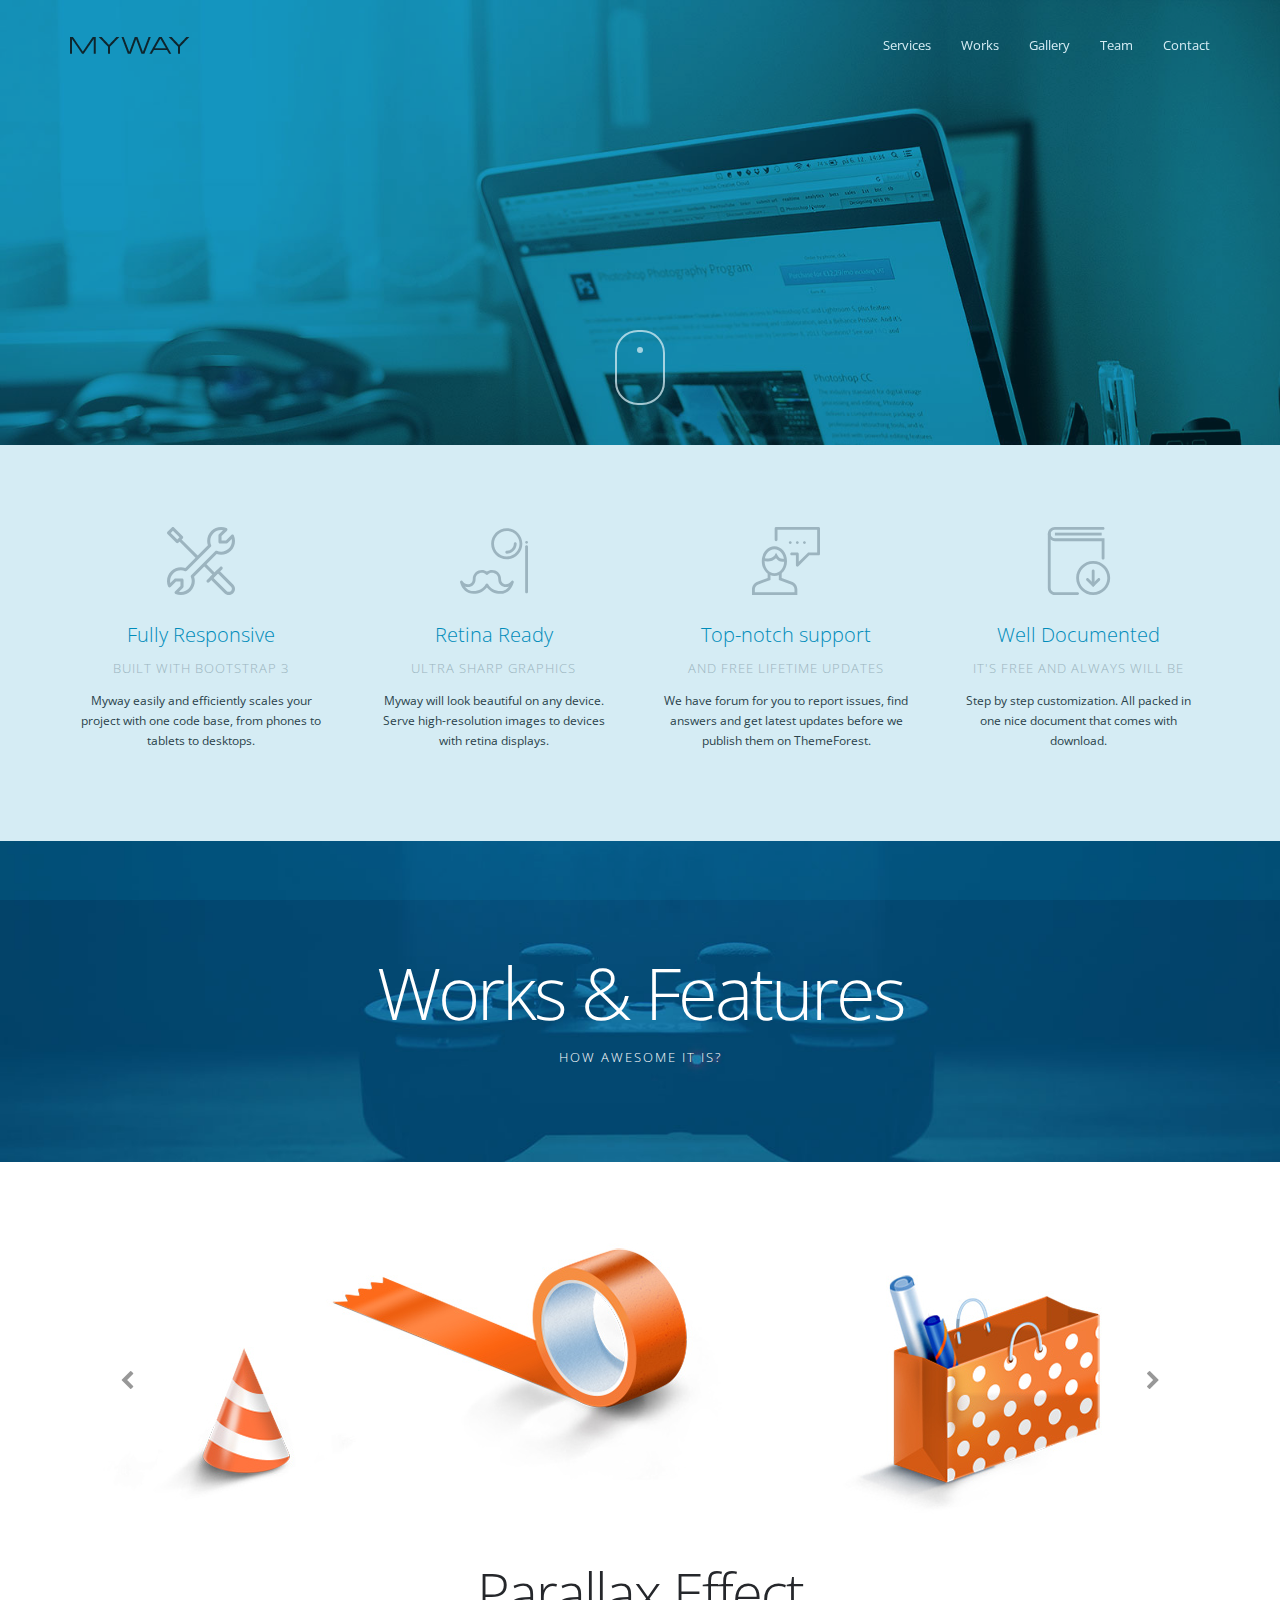
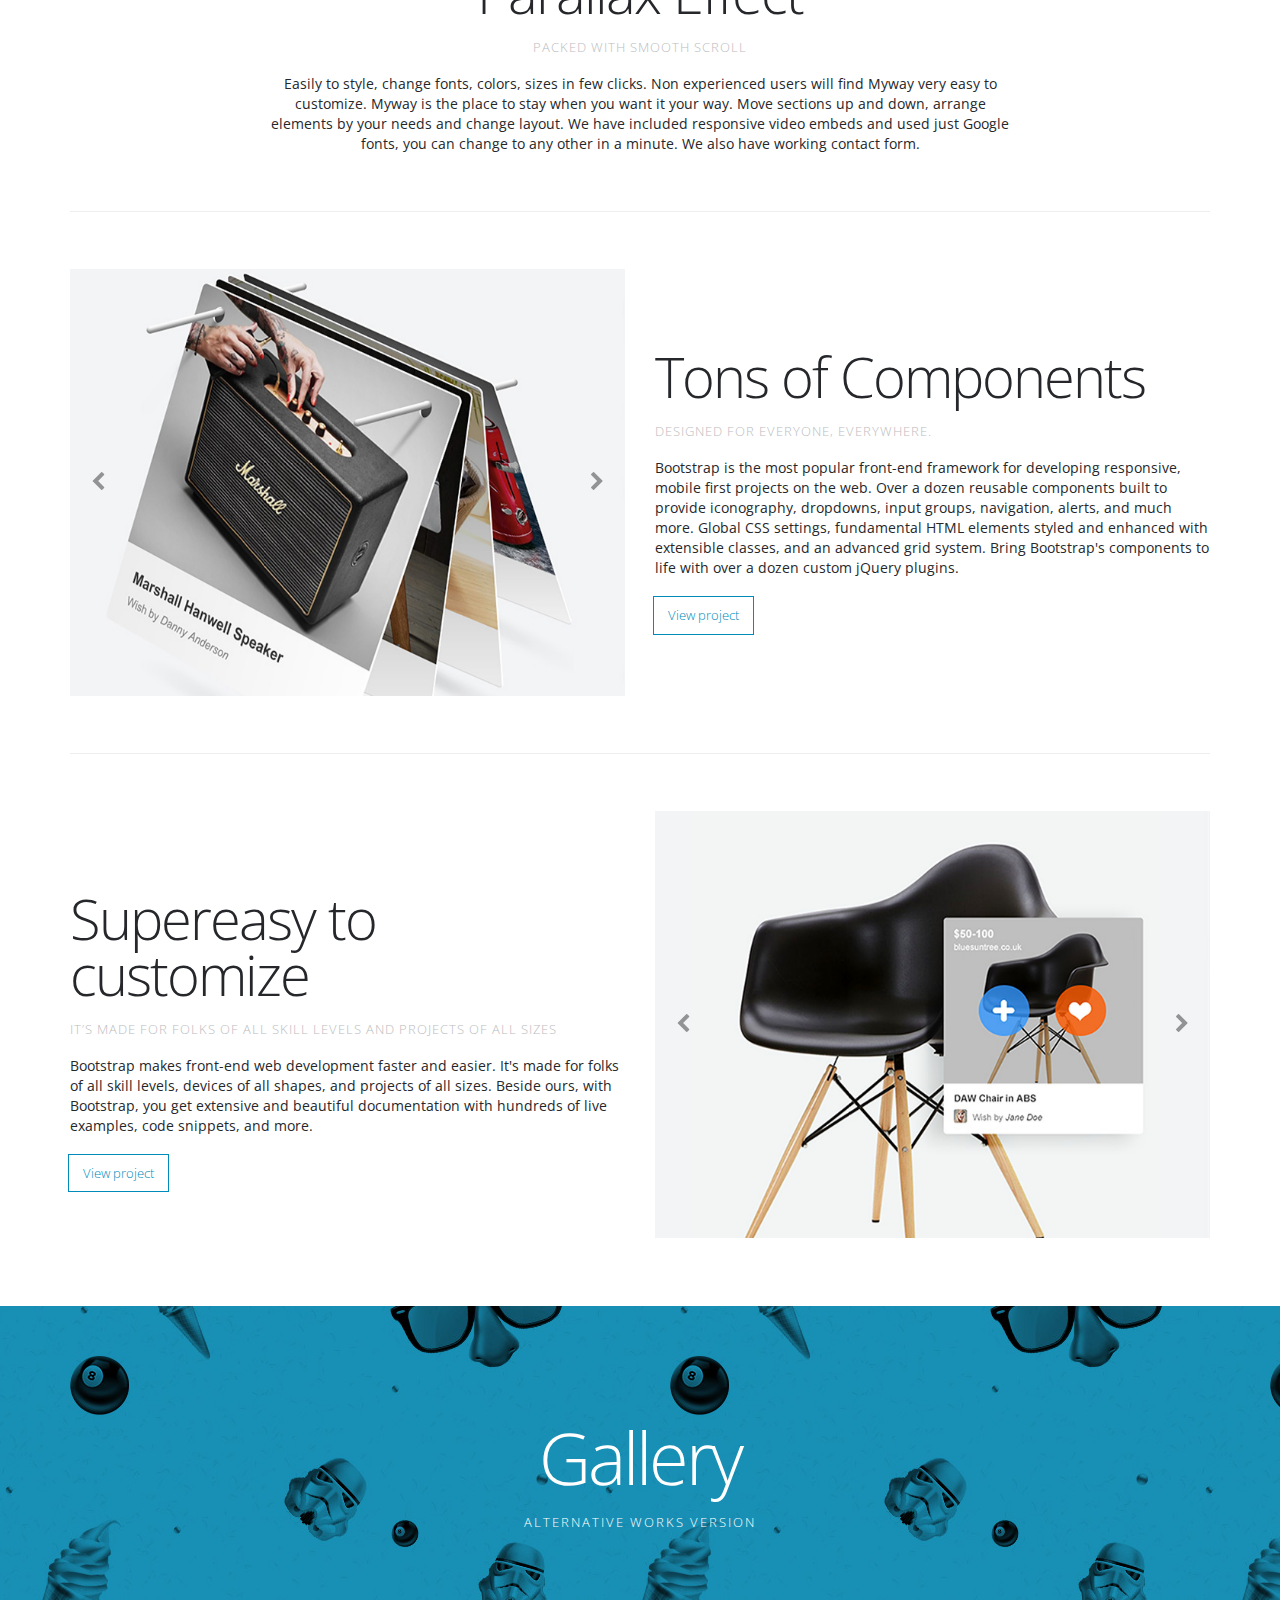
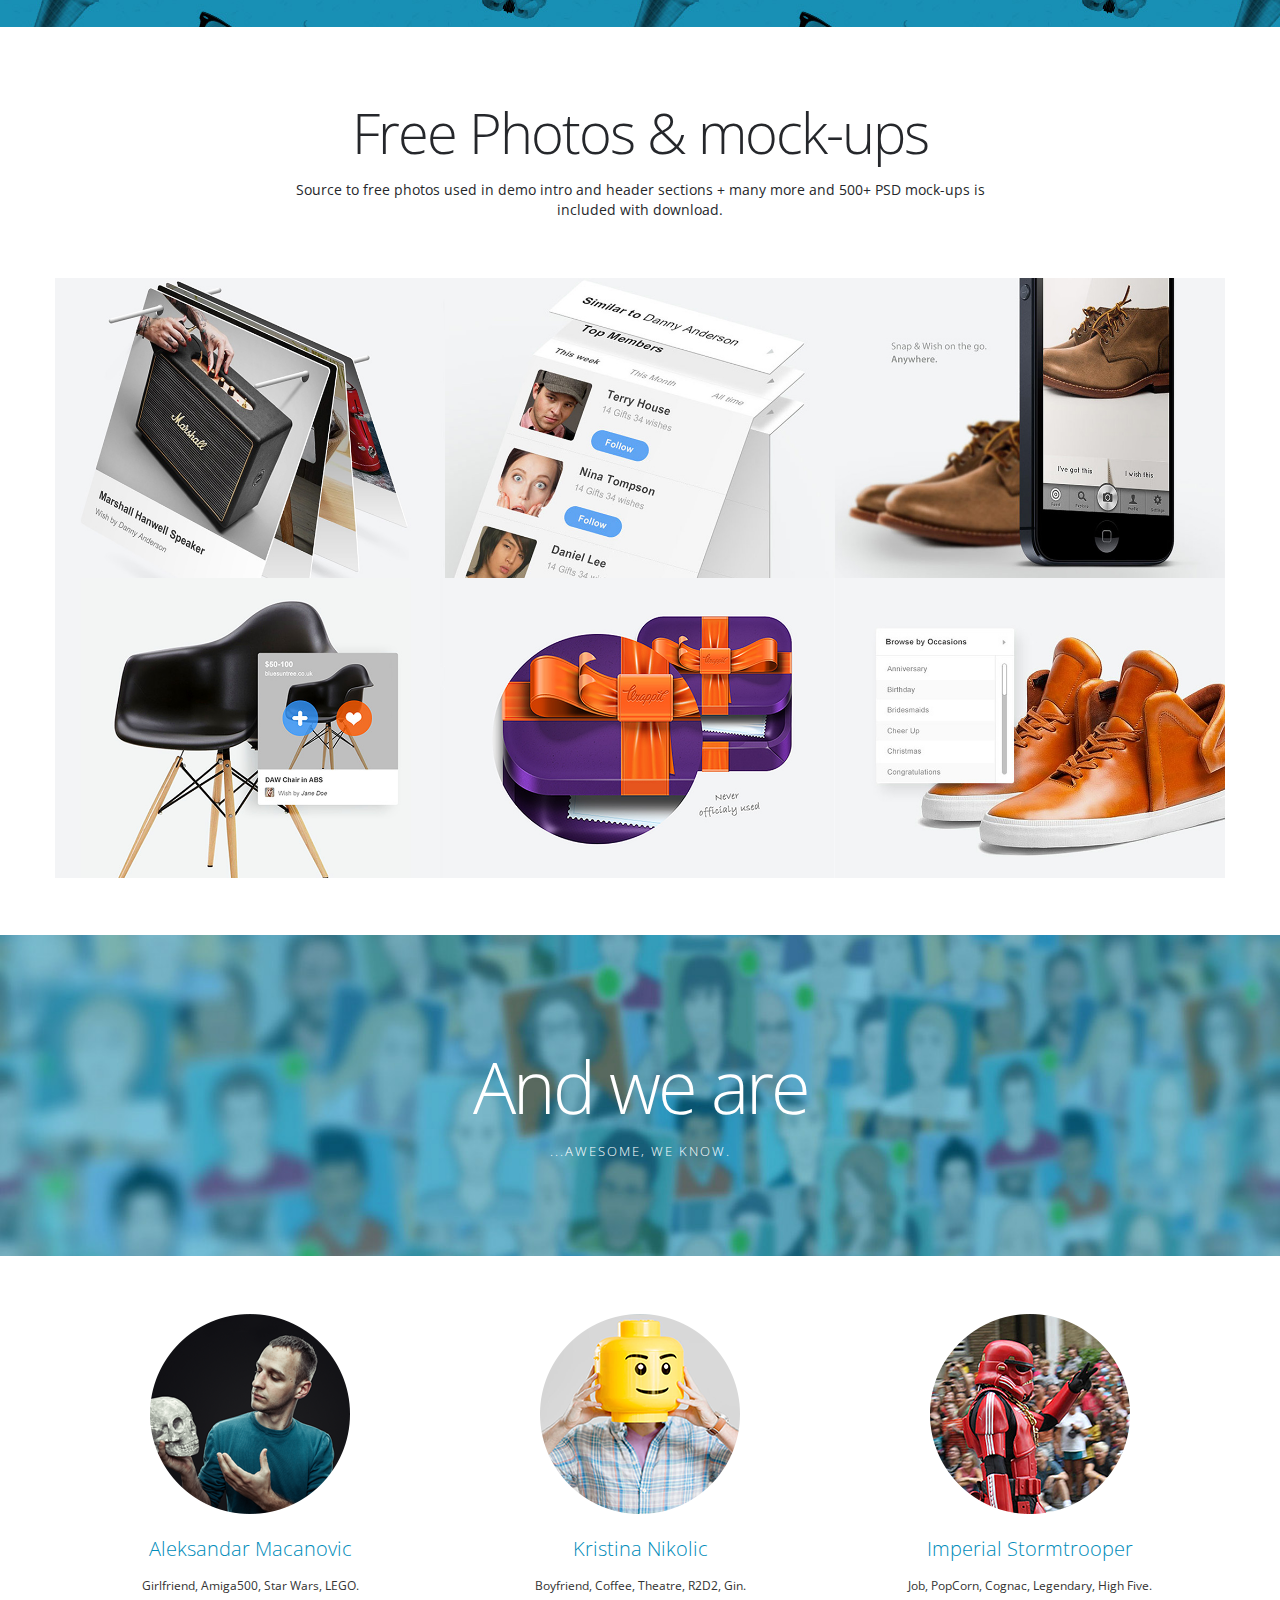
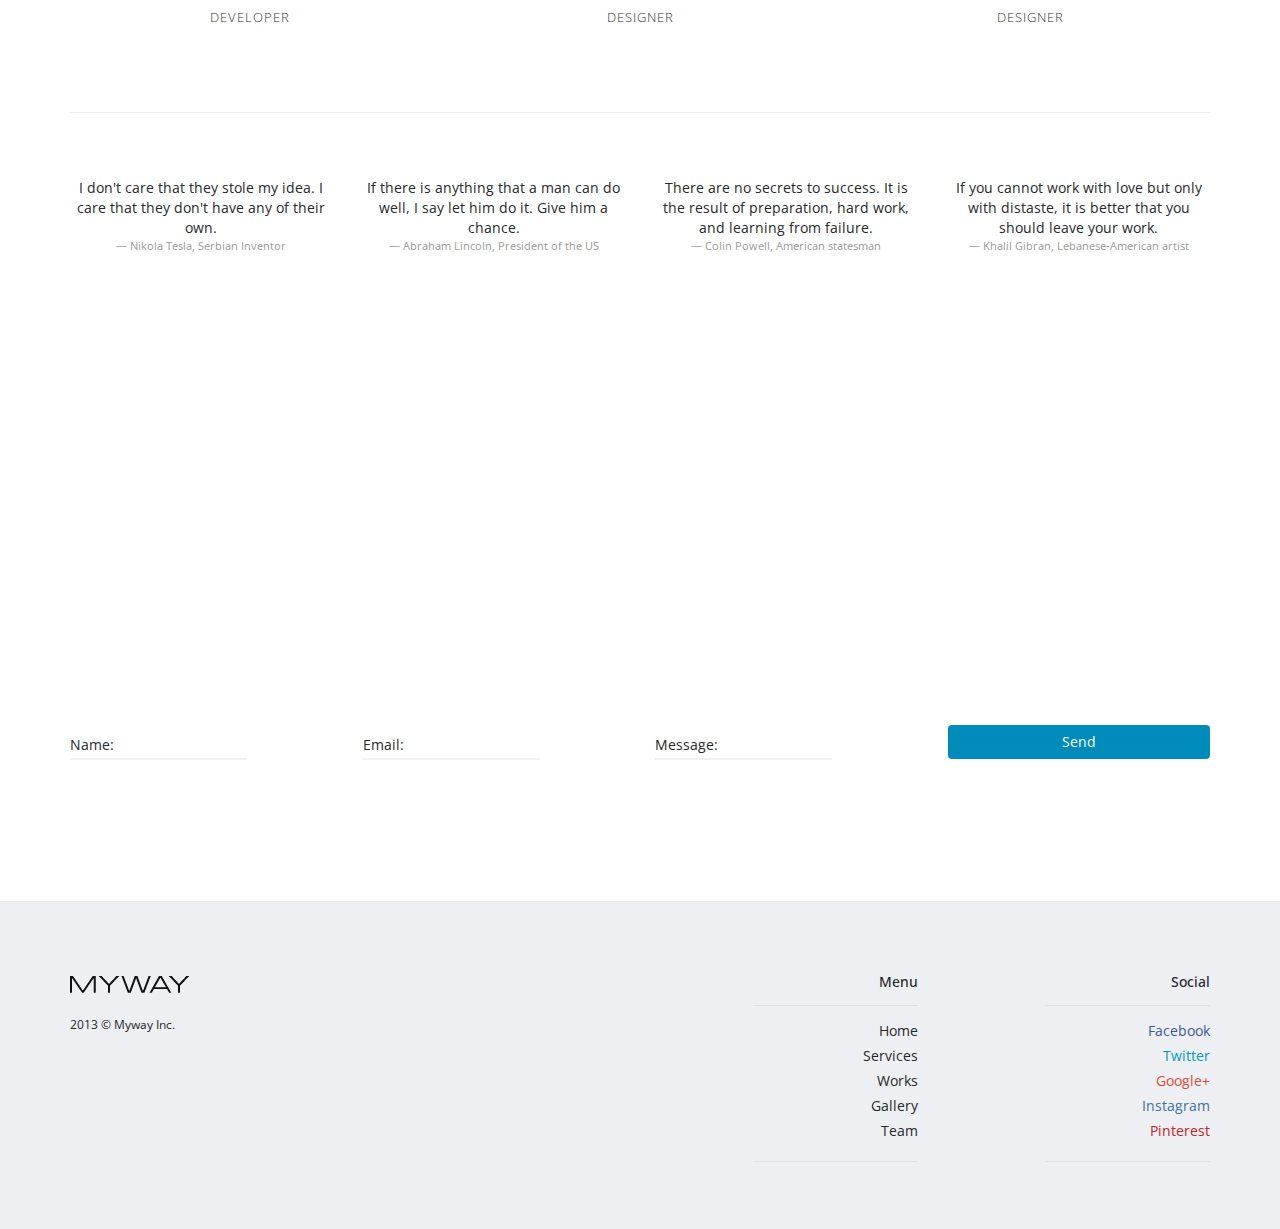
==== commit e4691977: "fixed gallery image source path" ====
--- a/index.html
+++ b/index.html
@@ -112,13 +112,11 @@
 					</div>
 				</div>
 			</div>
-			
 			<span class="scroll-btn hidden-xs">
 				<a href="#services">
 					<span class="mouse"><span></span></span>
 				</a>
 			</span>
-
 		</section>
 		<!-- END INTRO -->
  
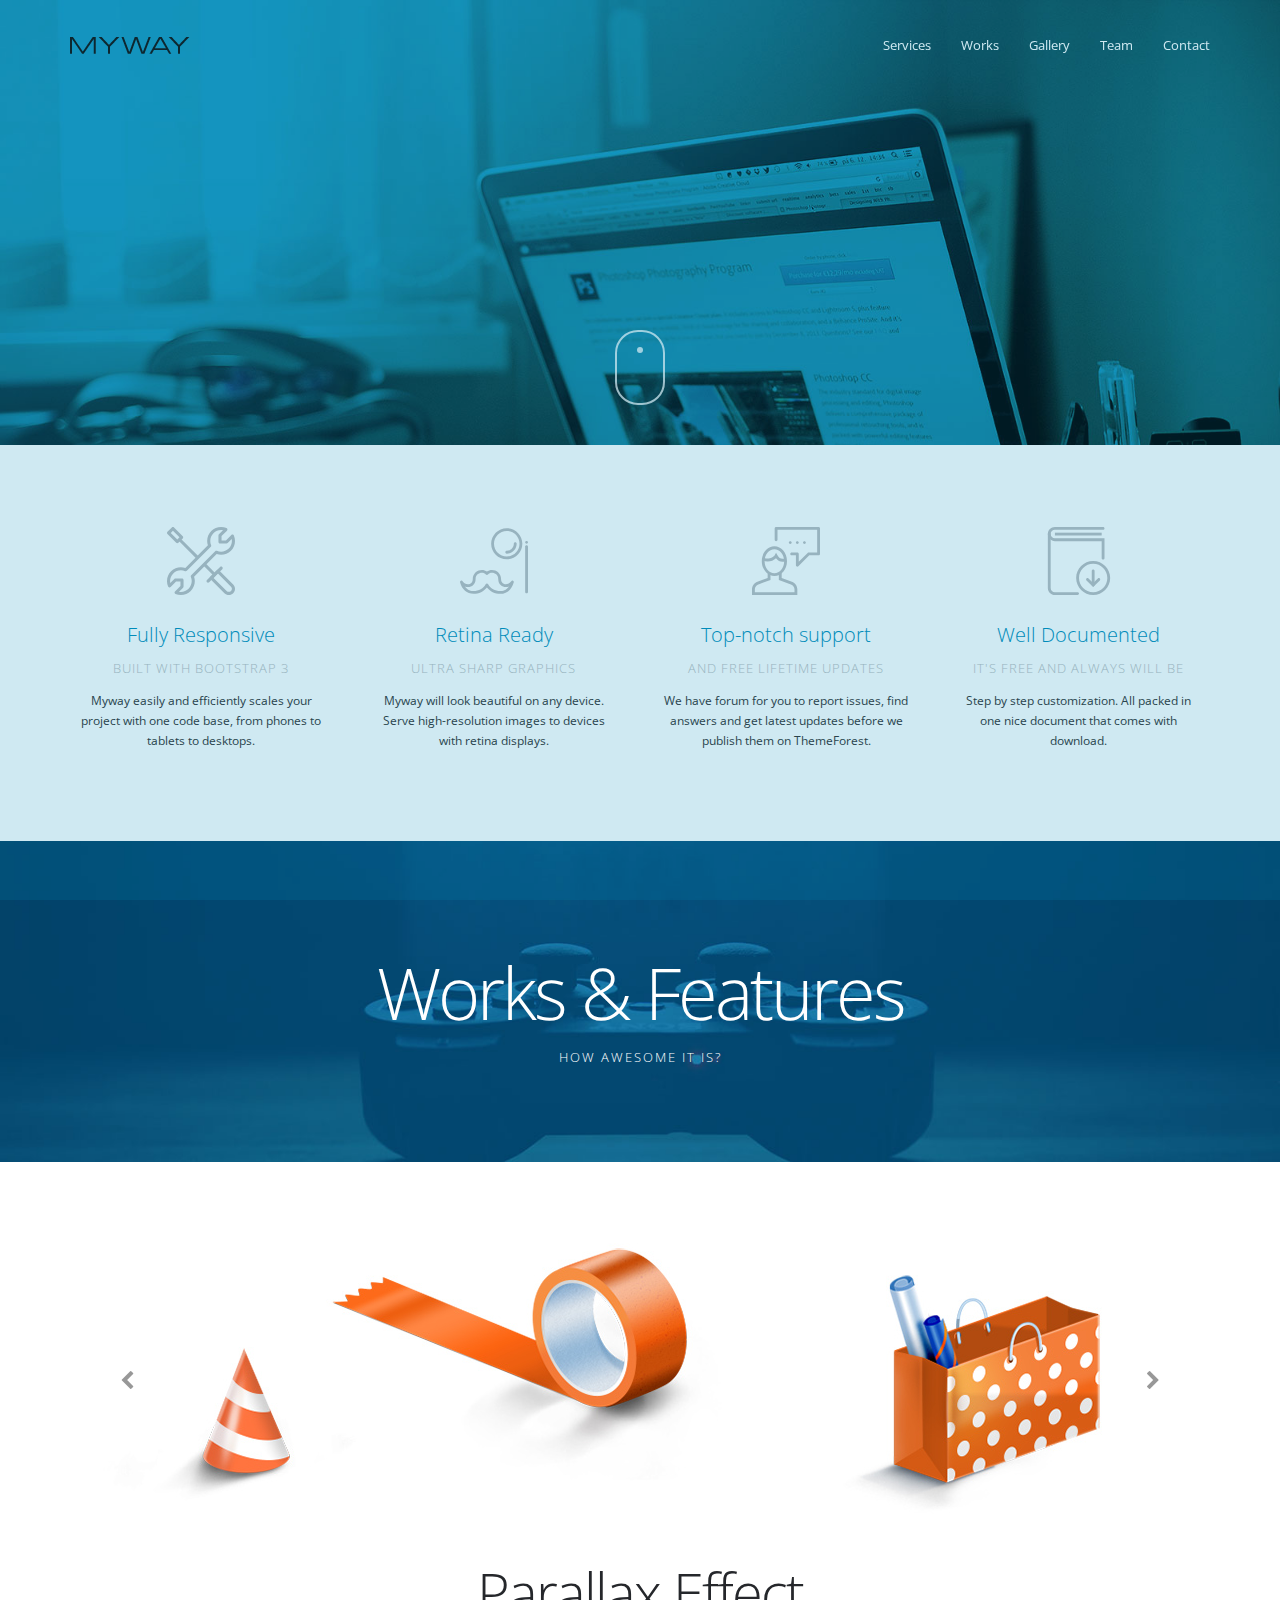
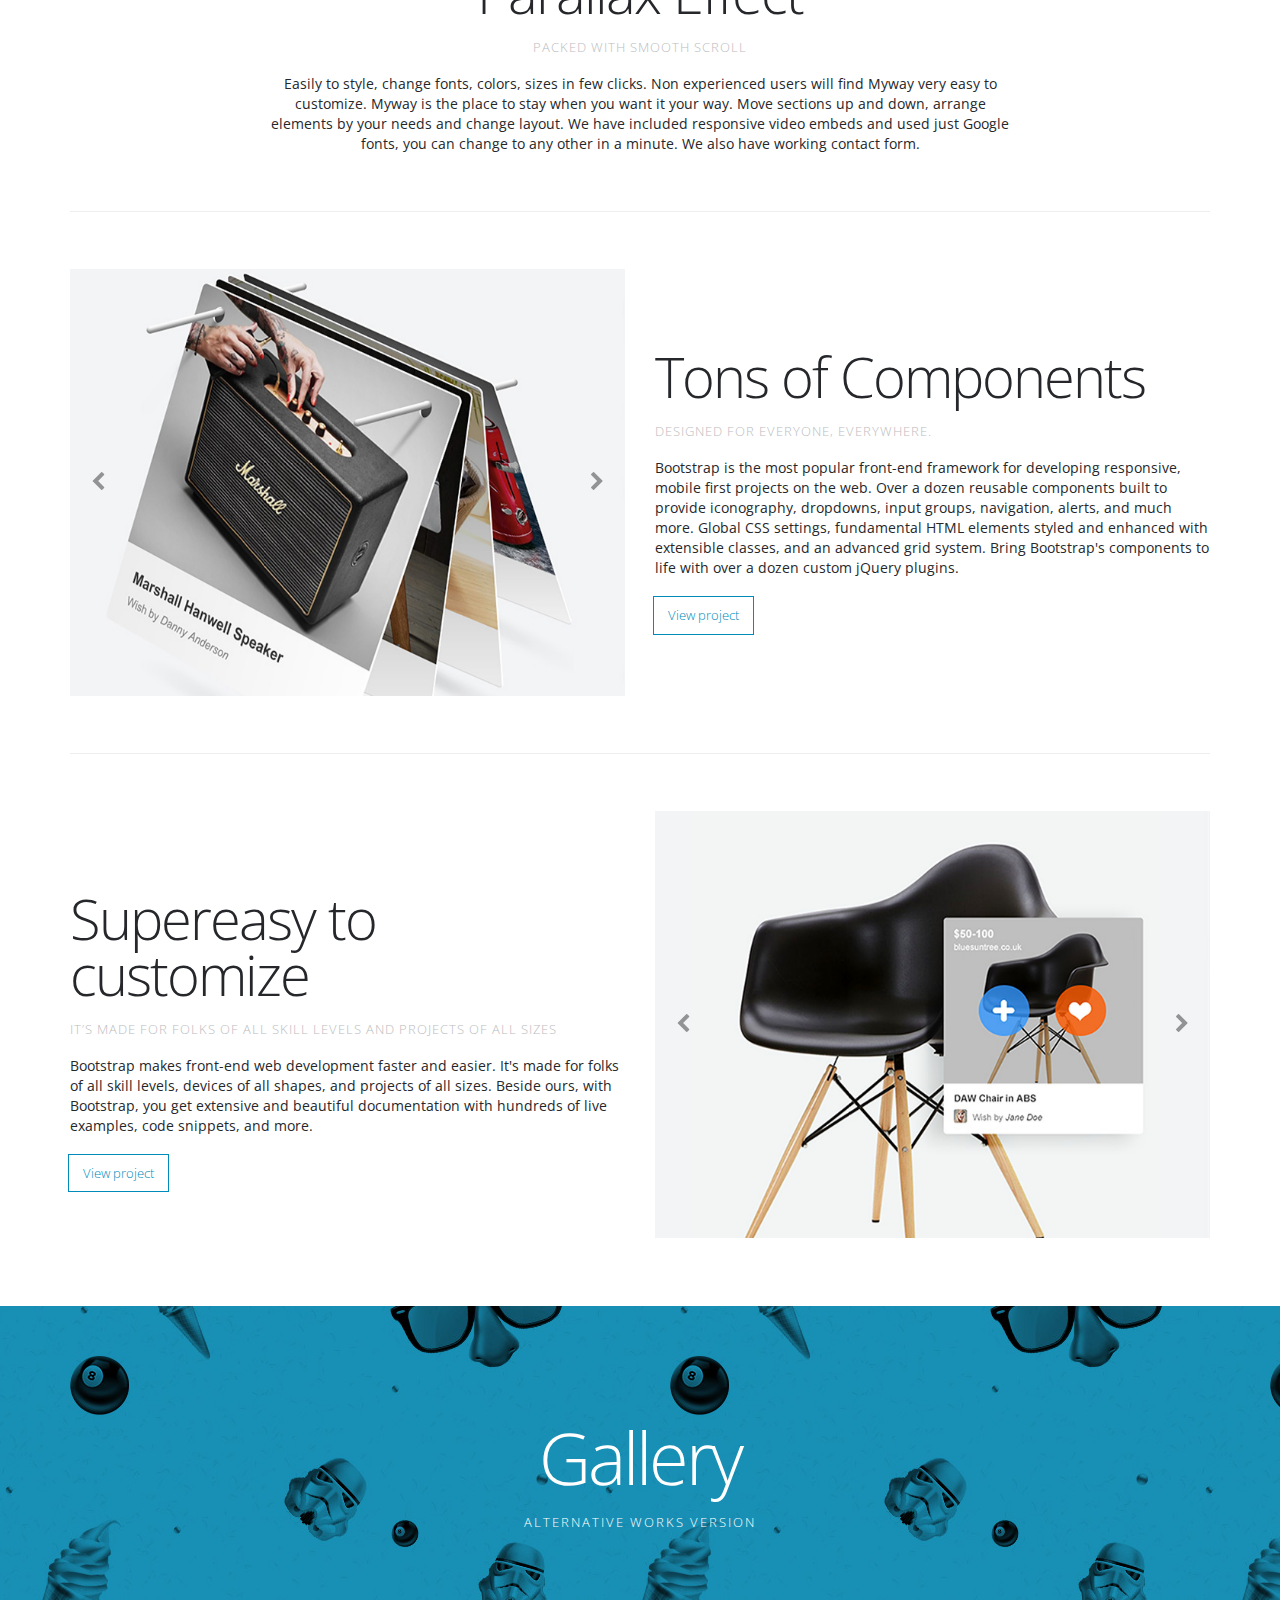
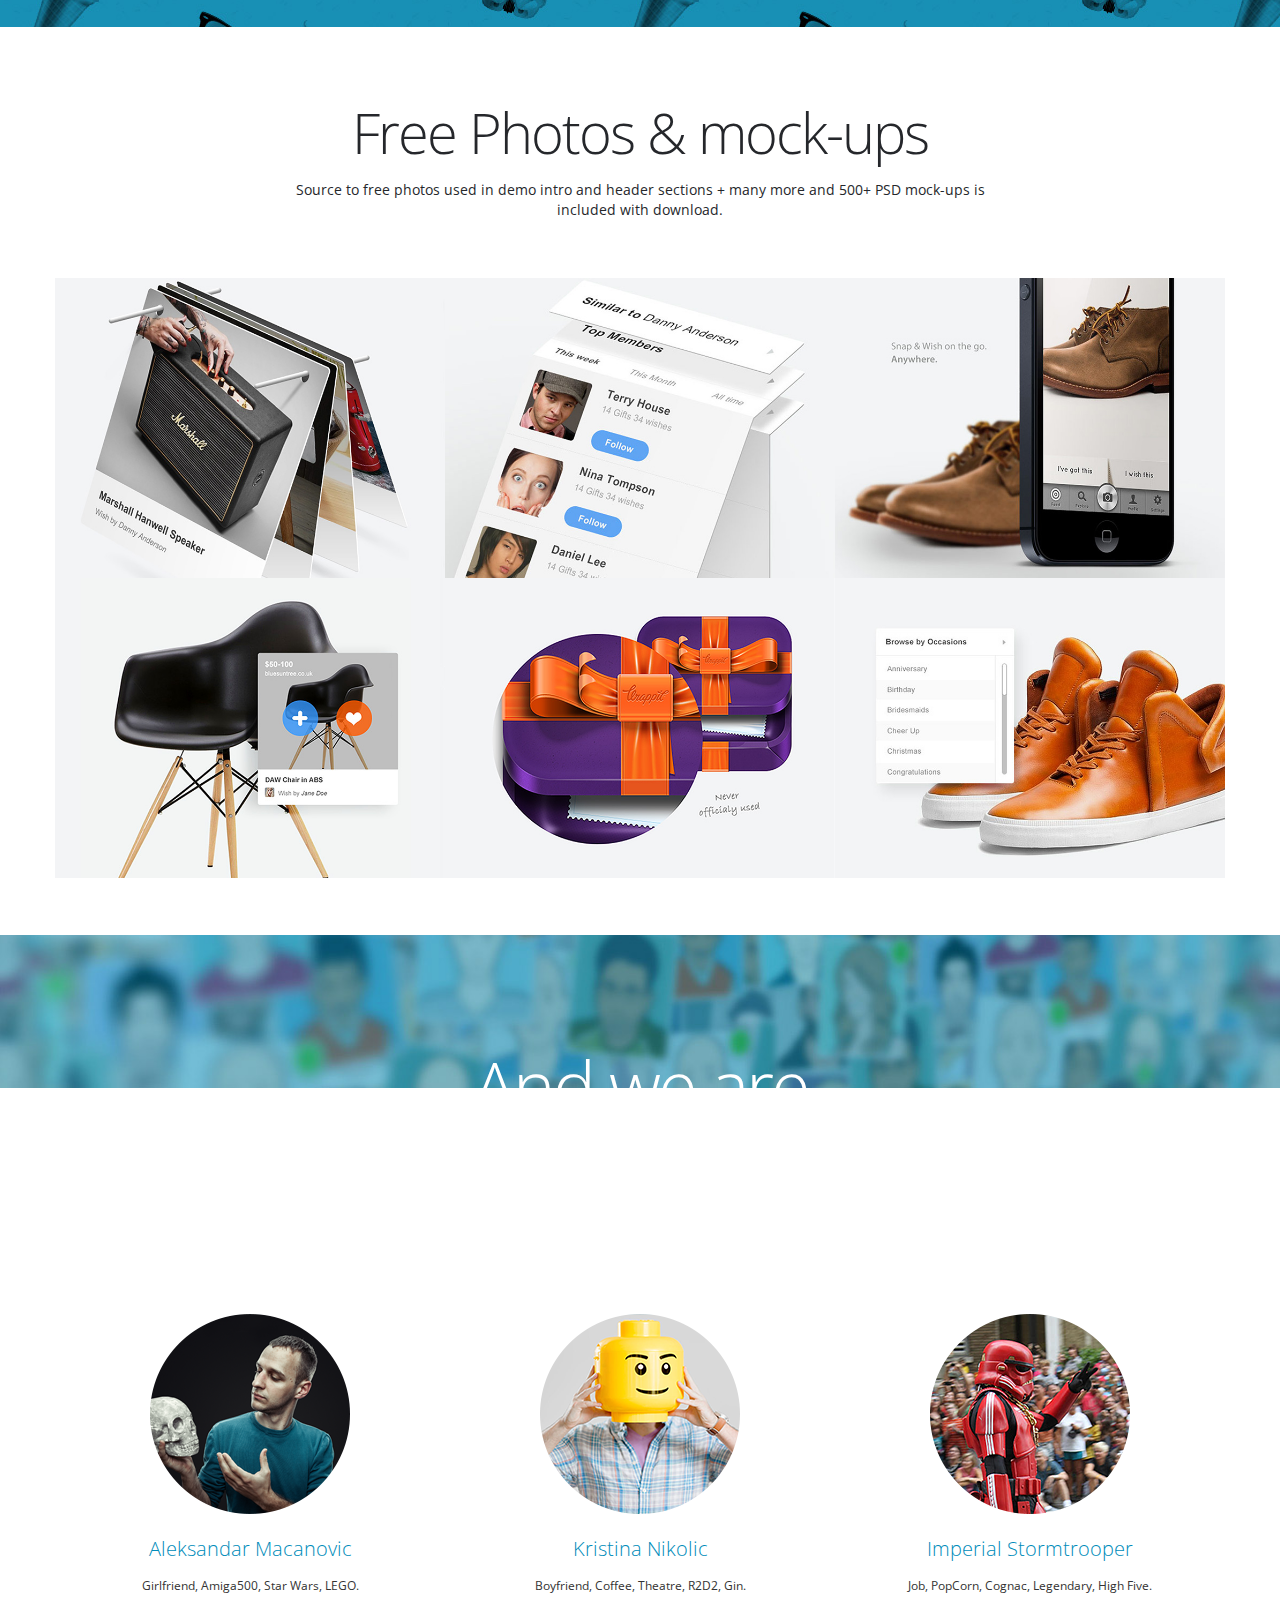
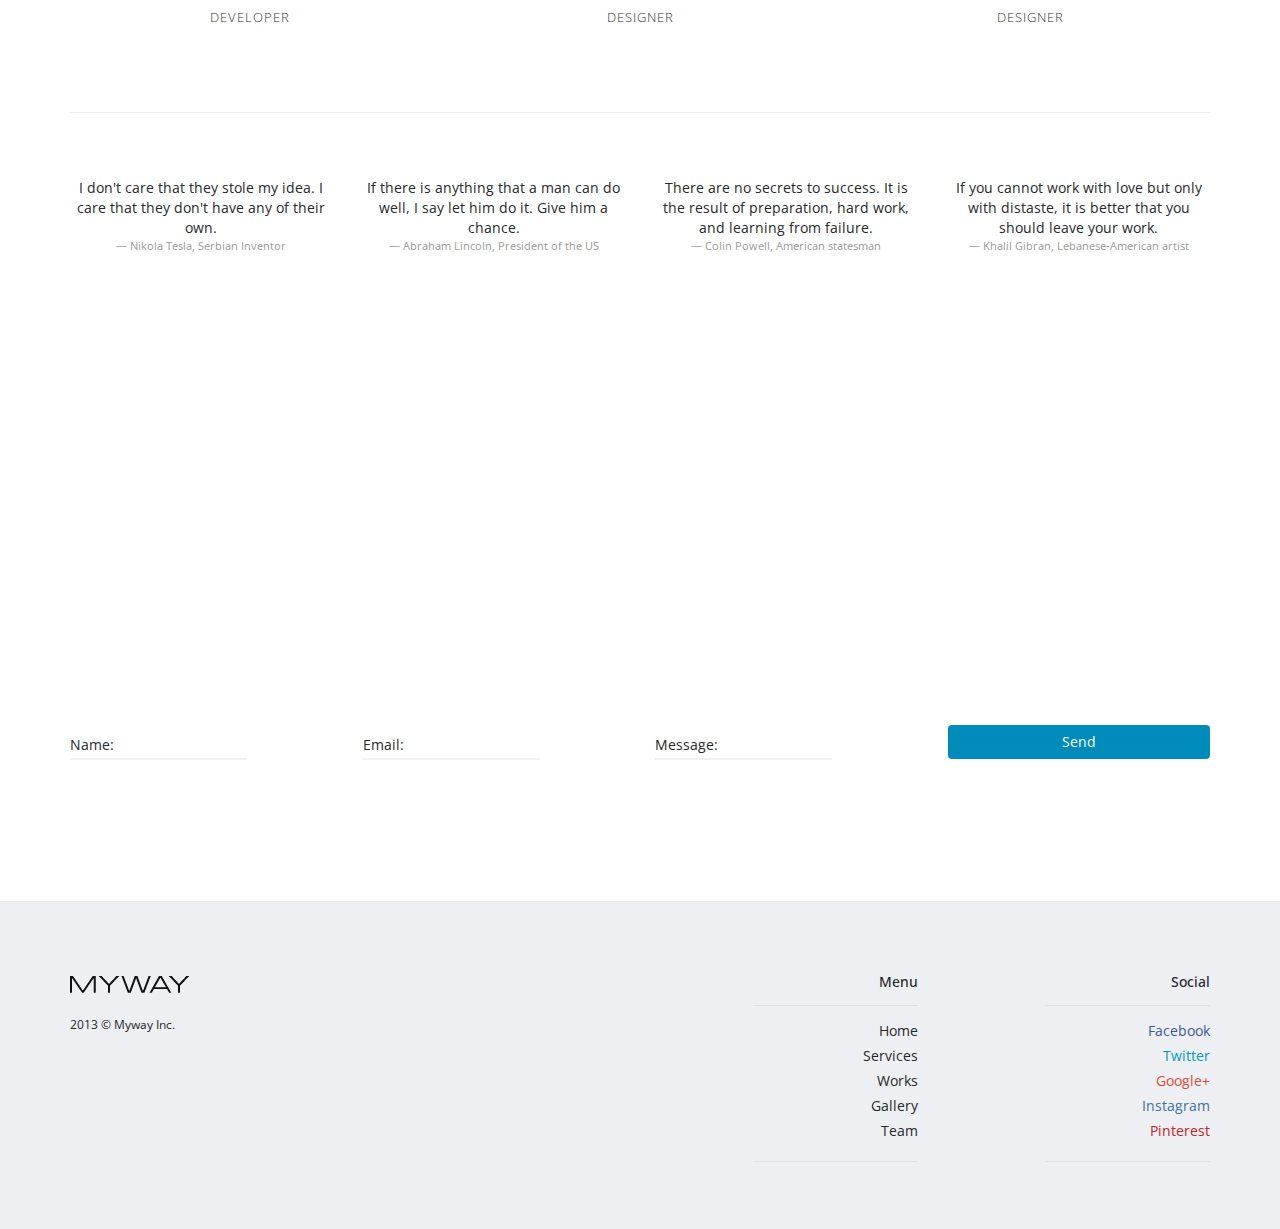
==== commit dc401640: "trying to fix touch compatibility of site" ====
--- a/index.html
+++ b/index.html
@@ -373,7 +373,7 @@
 		<!-- END GALLERY -->
 
 		<!-- START TEAM -->
-		<div id="team-top" data-bottom-top="background-position: 50% -150px;" data-top-bottom="background-position: 50% 50px;">
+		<div id="team-top" data-bottom-top="background-position: 50% -350px;" data-top-bottom="background-position: 50% 50px;">
 			<h1 class="header">And we are</h1>
 			<p class="header">...awesome, we know.</p>
 		</div>
@@ -593,6 +593,7 @@
 		<script type="text/javascript" src="js/jquery.form.js"></script>
 		<script type="text/javascript" src="js/jquery.flowuplabels.js"></script>
 		<script type="text/javascript" src="js/jquery.gmap.js"></script>
+		<script type="text/javascript" src="js/imagesloaded.min.js"></script>
 		<script type="text/javascript" src="http://maps.google.com/maps/api/js?sensor=true"></script>
 		<script type="text/javascript" src="js/mycustom.js"></script>
 		<script type="text/javascript" src="js/skrollr.min.js"></script>
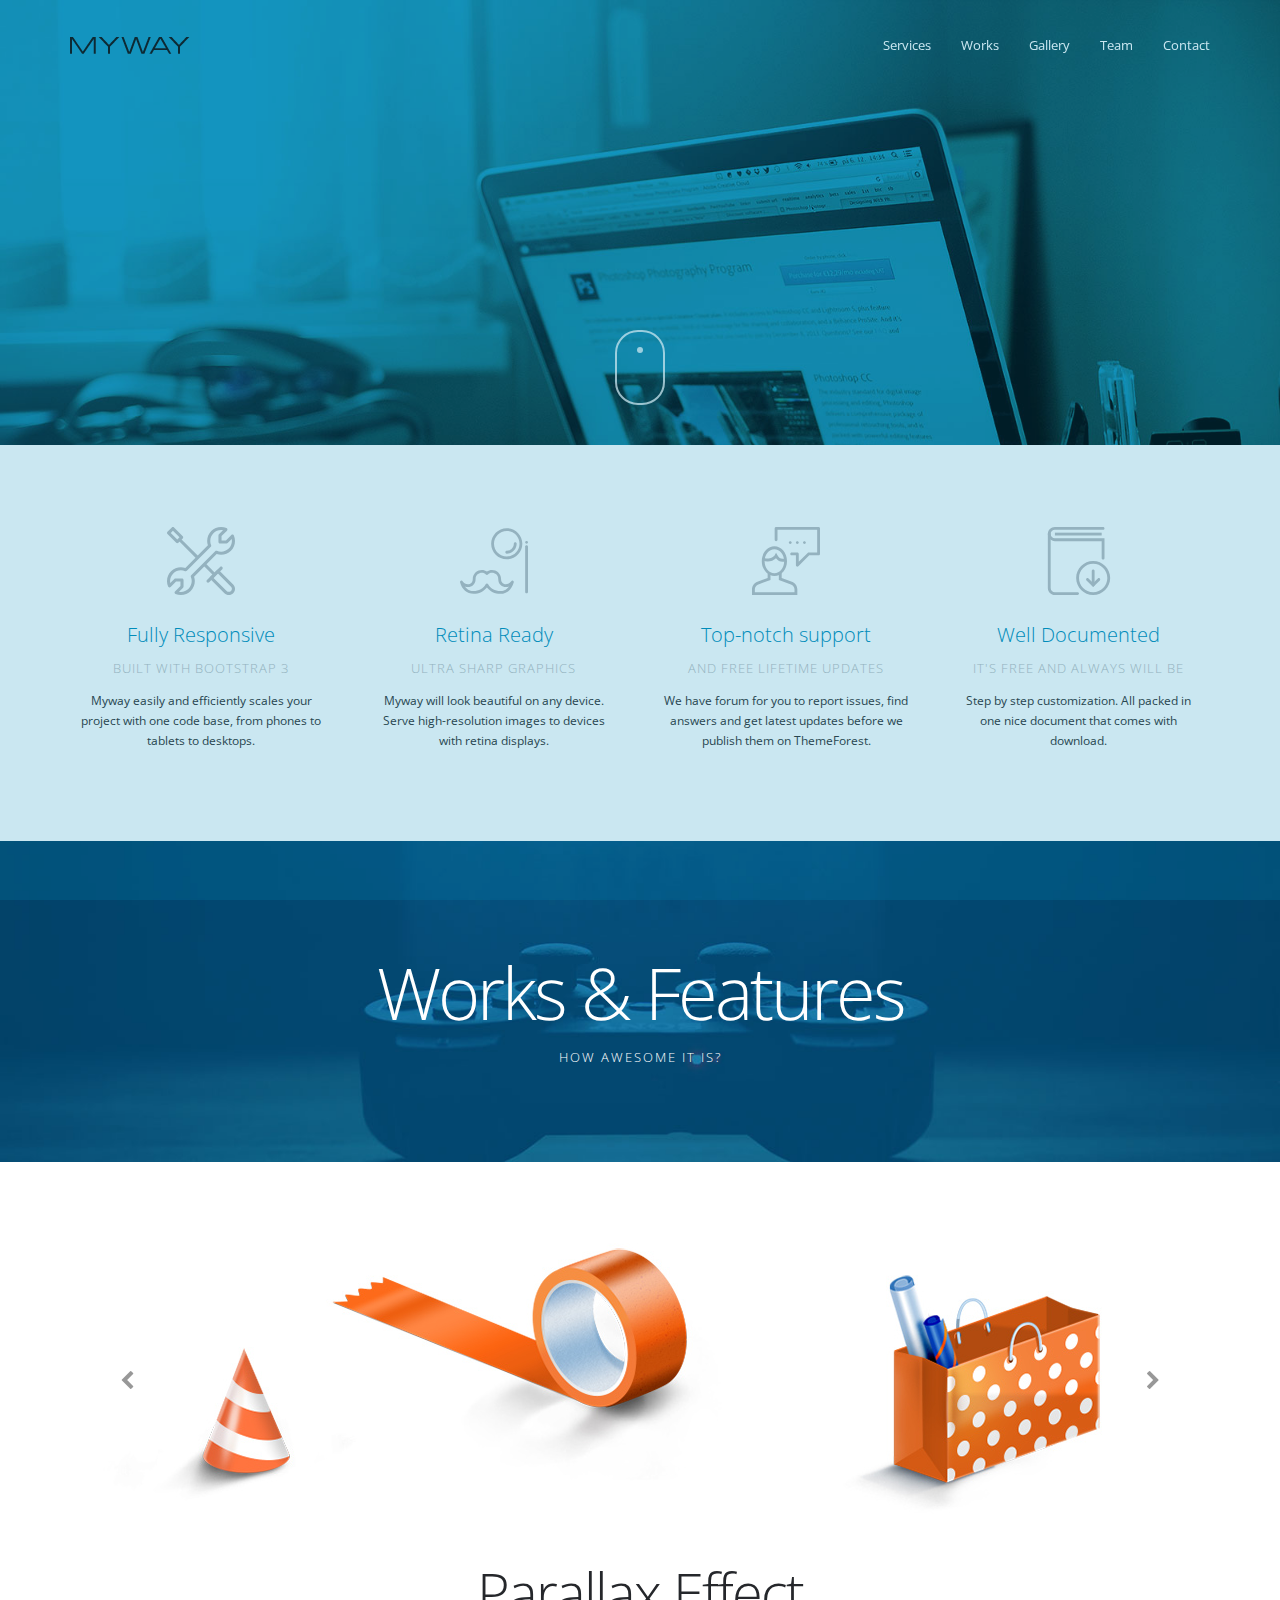
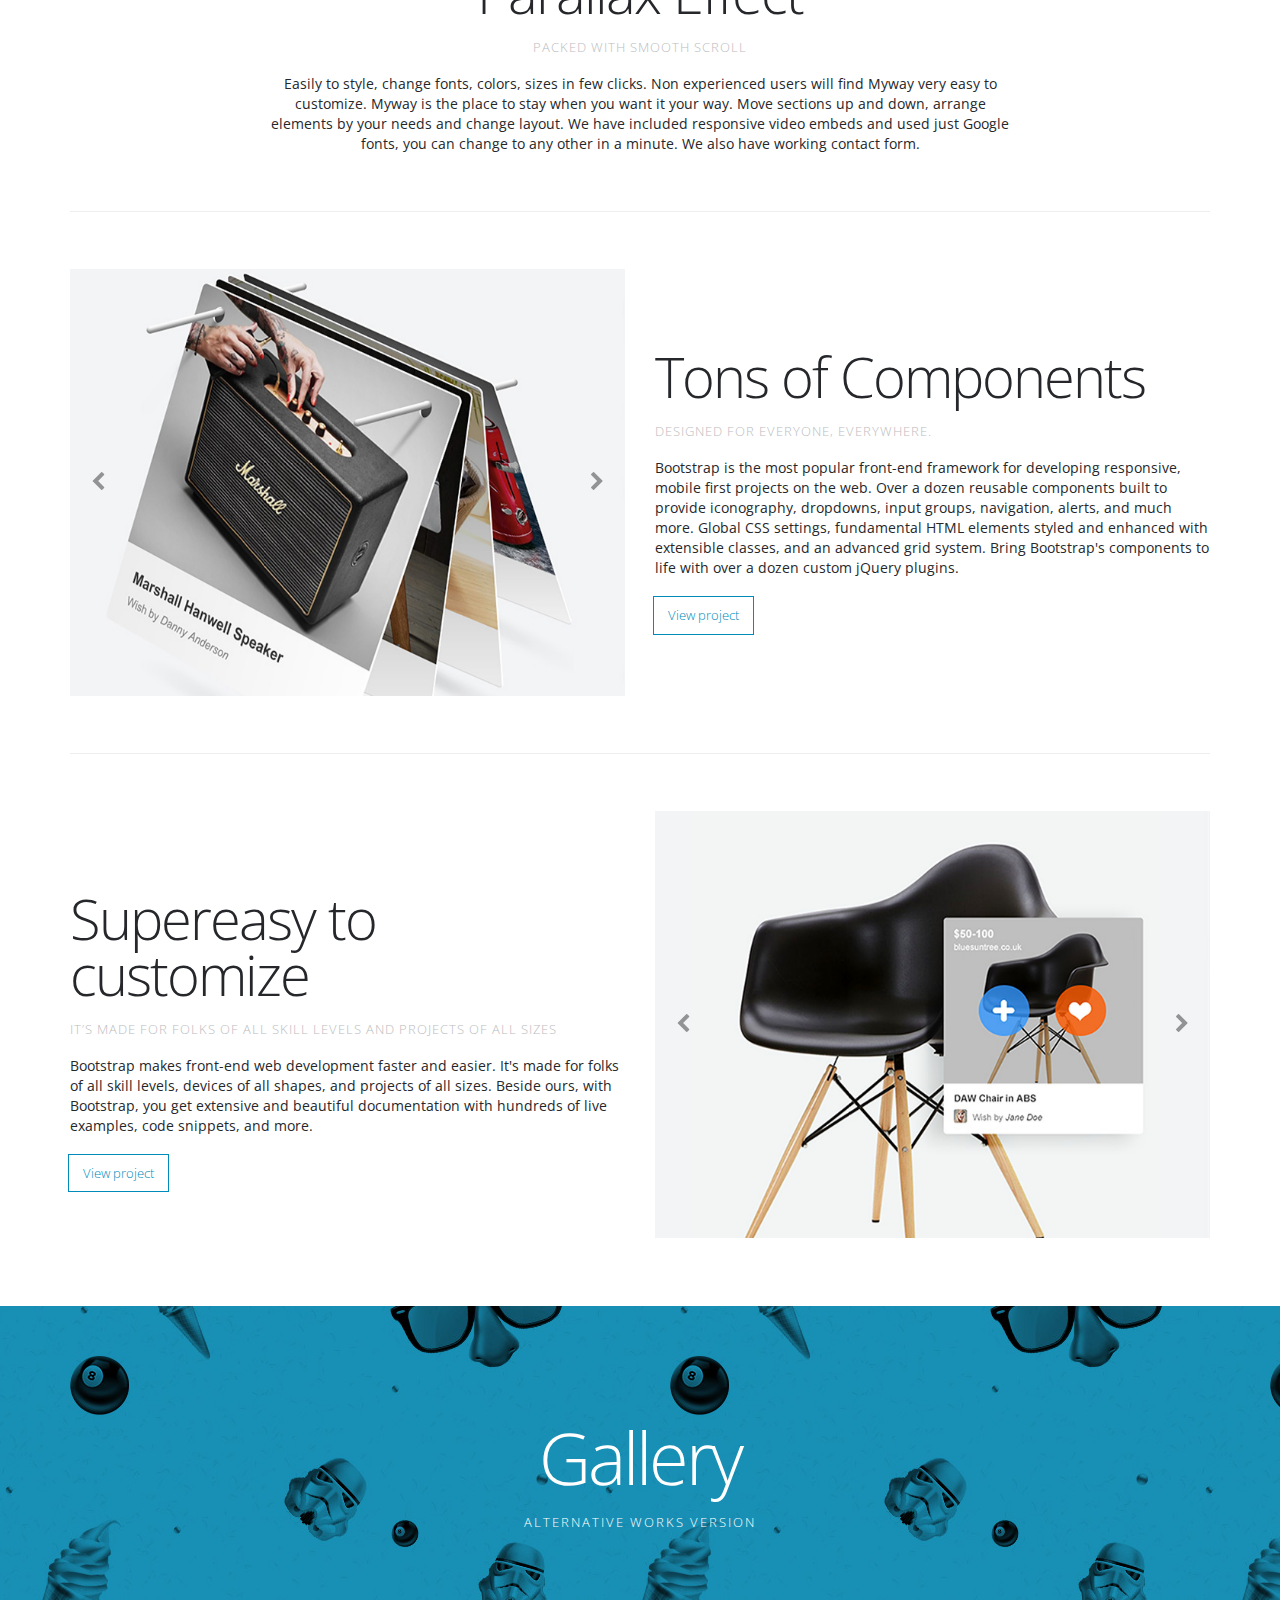
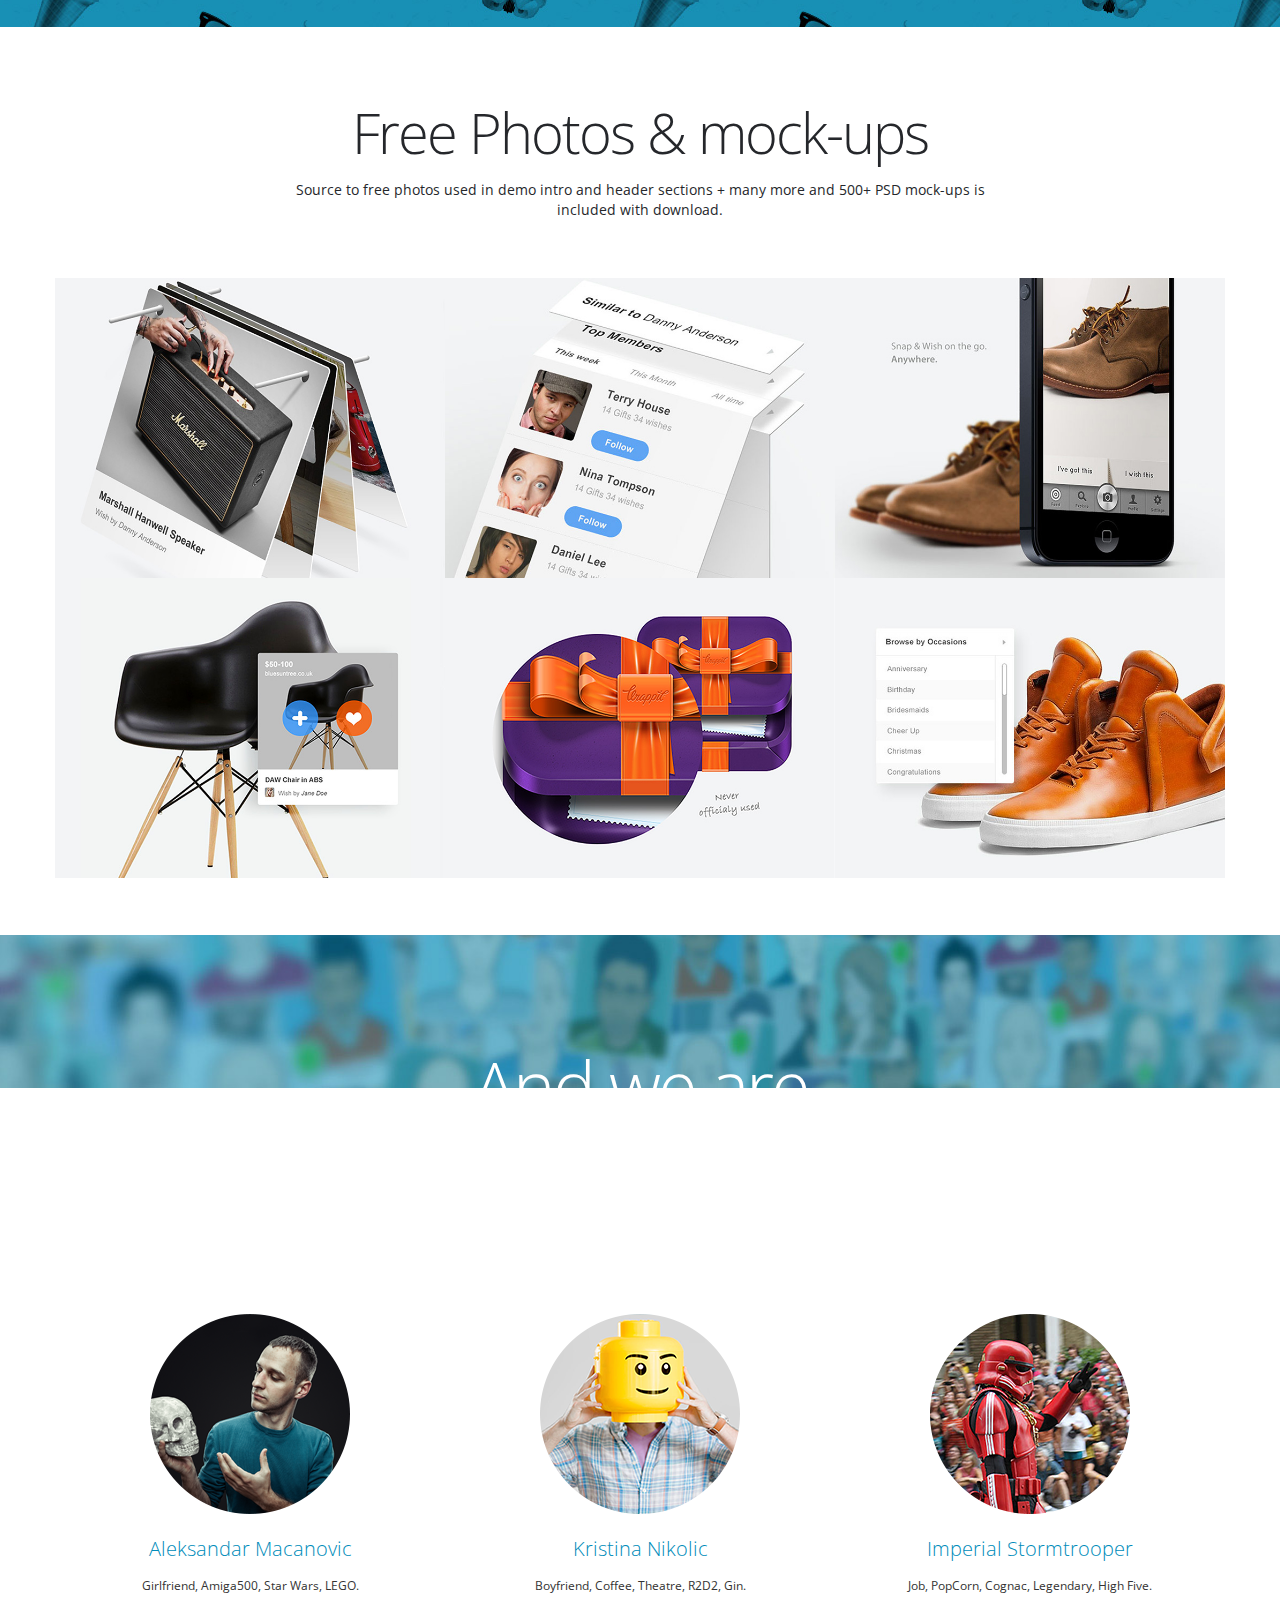
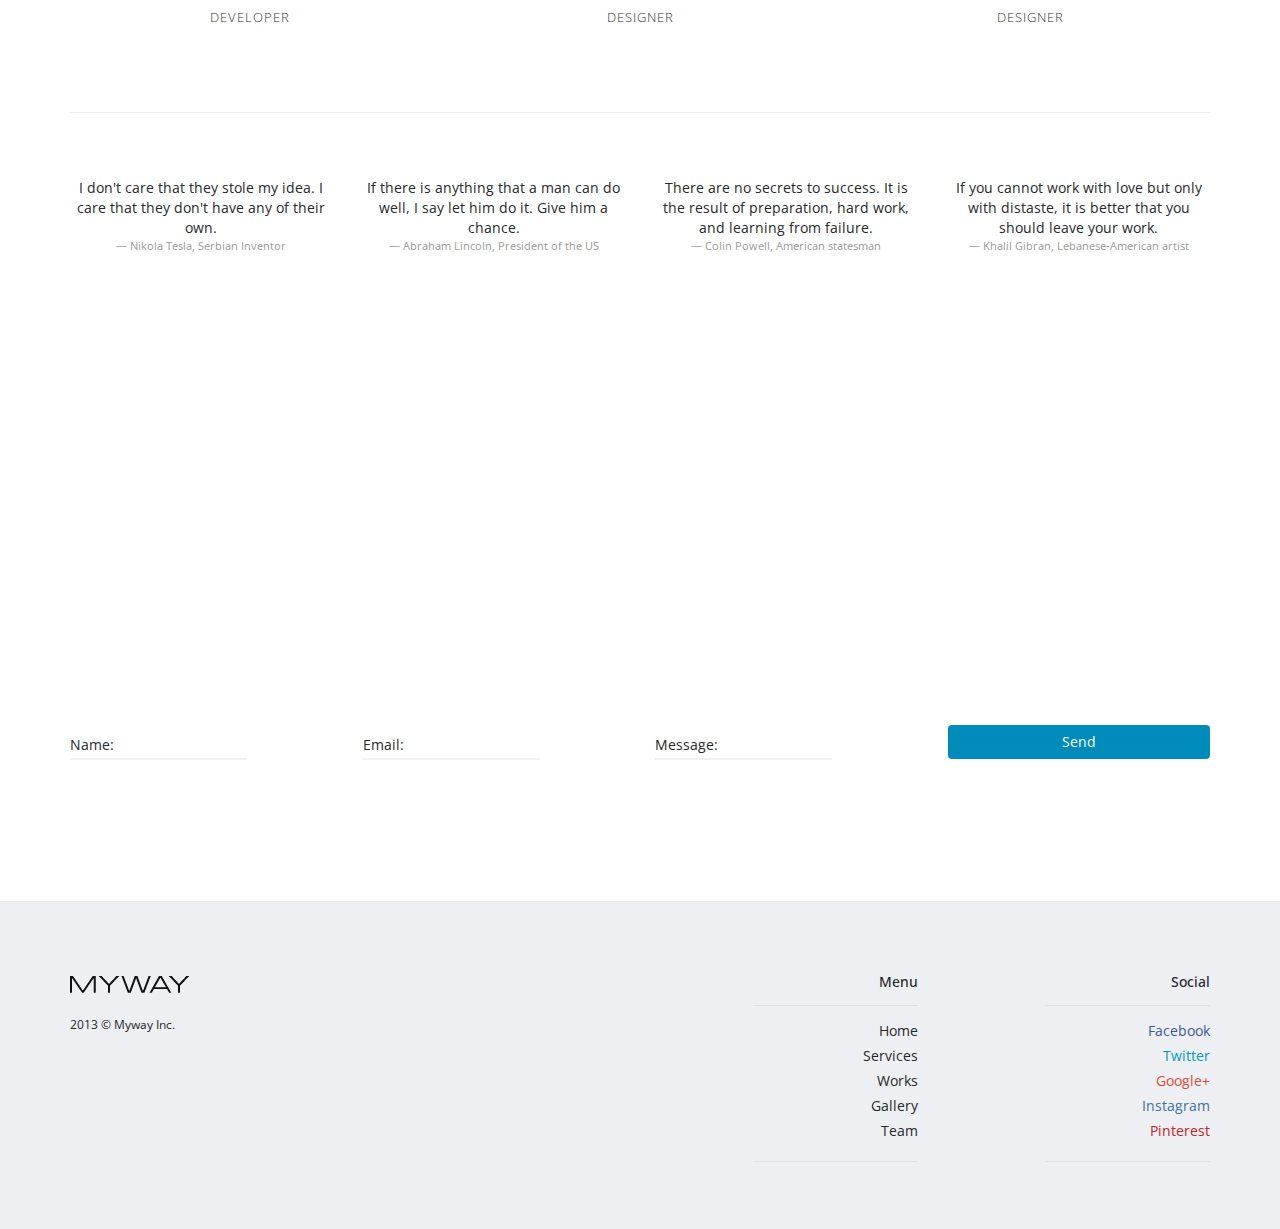
==== commit 11721c7a: "Merge branch 'master' into gh-pages" ====
--- a/index.html
+++ b/index.html
@@ -18,6 +18,7 @@
 	<link href="favicon.ico" rel="icon" type="image/icon" />
 	<link rel="image_src" href="img/thumbnail.png" />
 	<link href='bootstrap-3.1.1-dist/css/bootstrap.min.css' rel='stylesheet' type='text/css'>
+	<script type="text/javascript" src="js/modernizr.js"></script>
 	<link href='http://fonts.googleapis.com/css?family=Open+Sans:400,300,700' rel='stylesheet' type='text/css'>
 	<link href='http://fonts.googleapis.com/css?family=Roboto:400,300,500' rel='stylesheet' type='text/css'>
 	<link href="stylesheets/style.css" media="screen, projection" rel="stylesheet" type="text/css">
@@ -112,11 +113,13 @@
 					</div>
 				</div>
 			</div>
+			
 			<span class="scroll-btn hidden-xs">
 				<a href="#services">
 					<span class="mouse"><span></span></span>
 				</a>
 			</span>
+
 		</section>
 		<!-- END INTRO -->
  
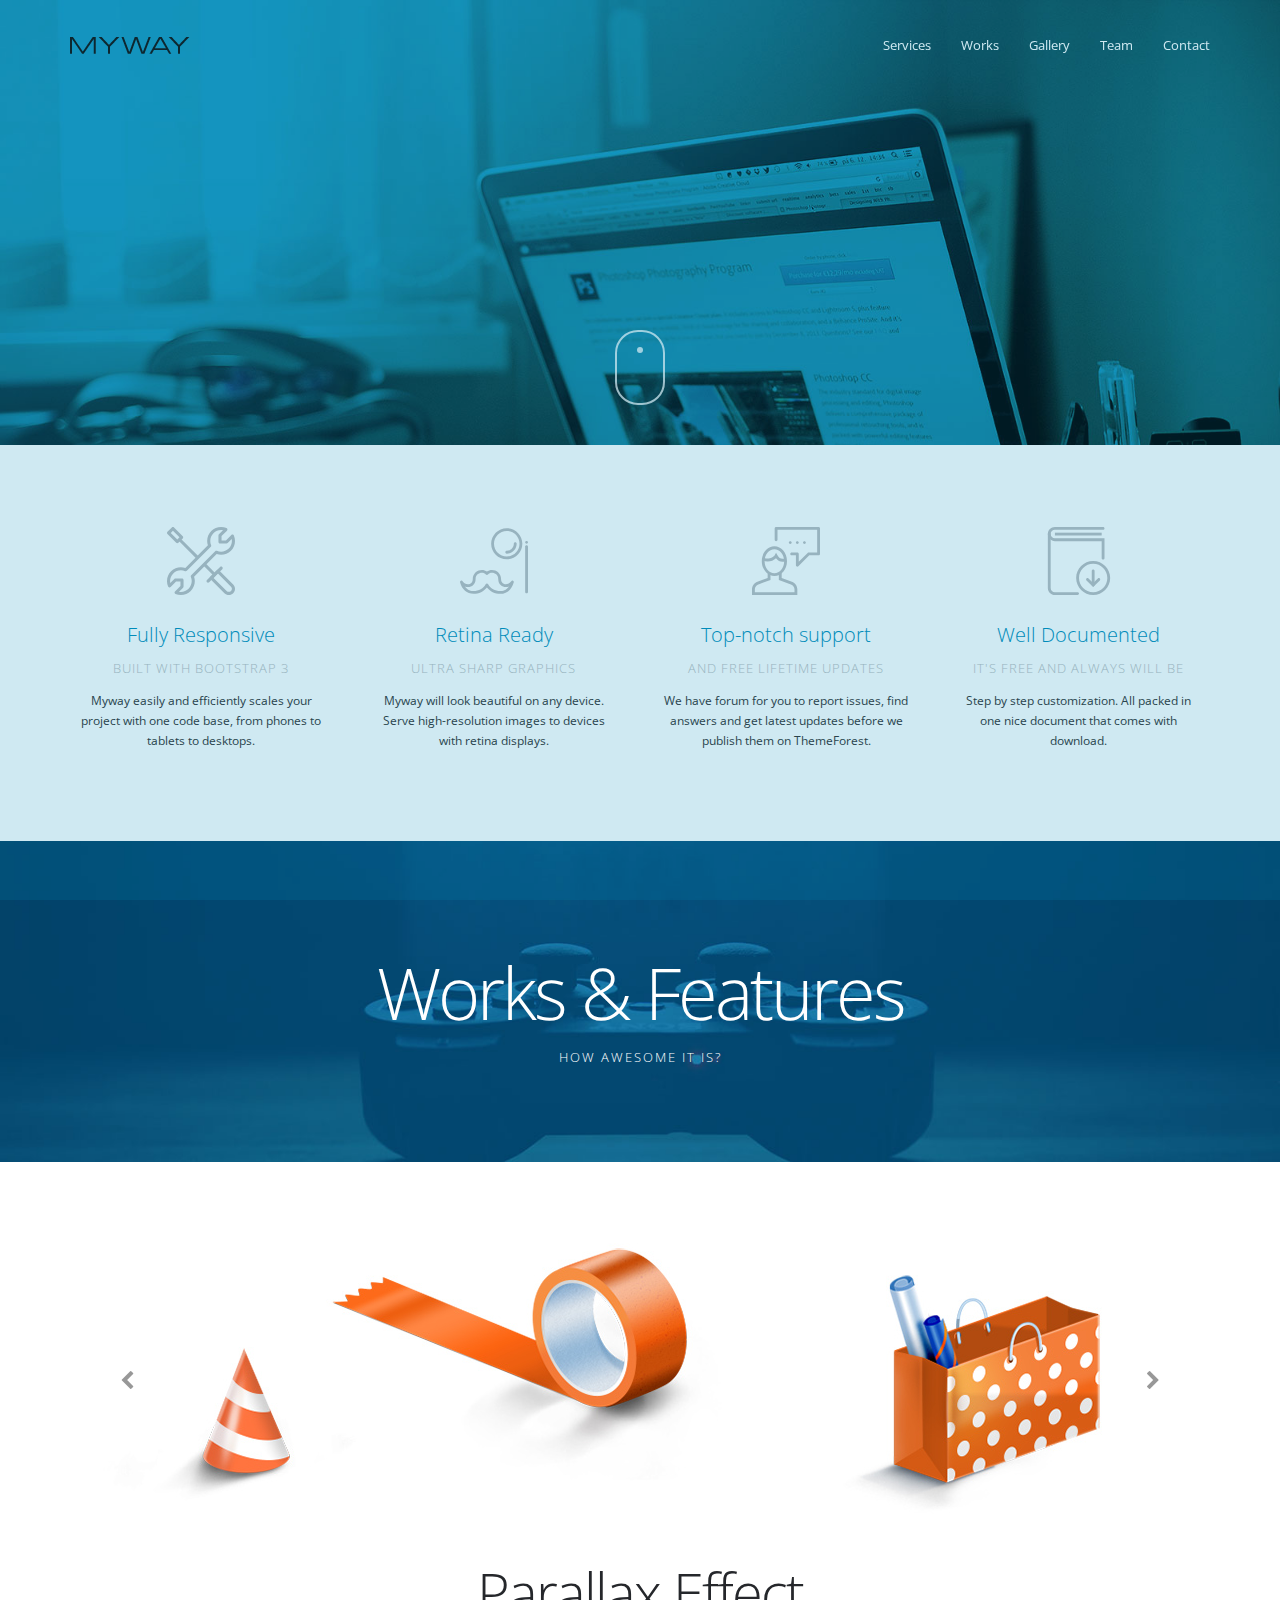
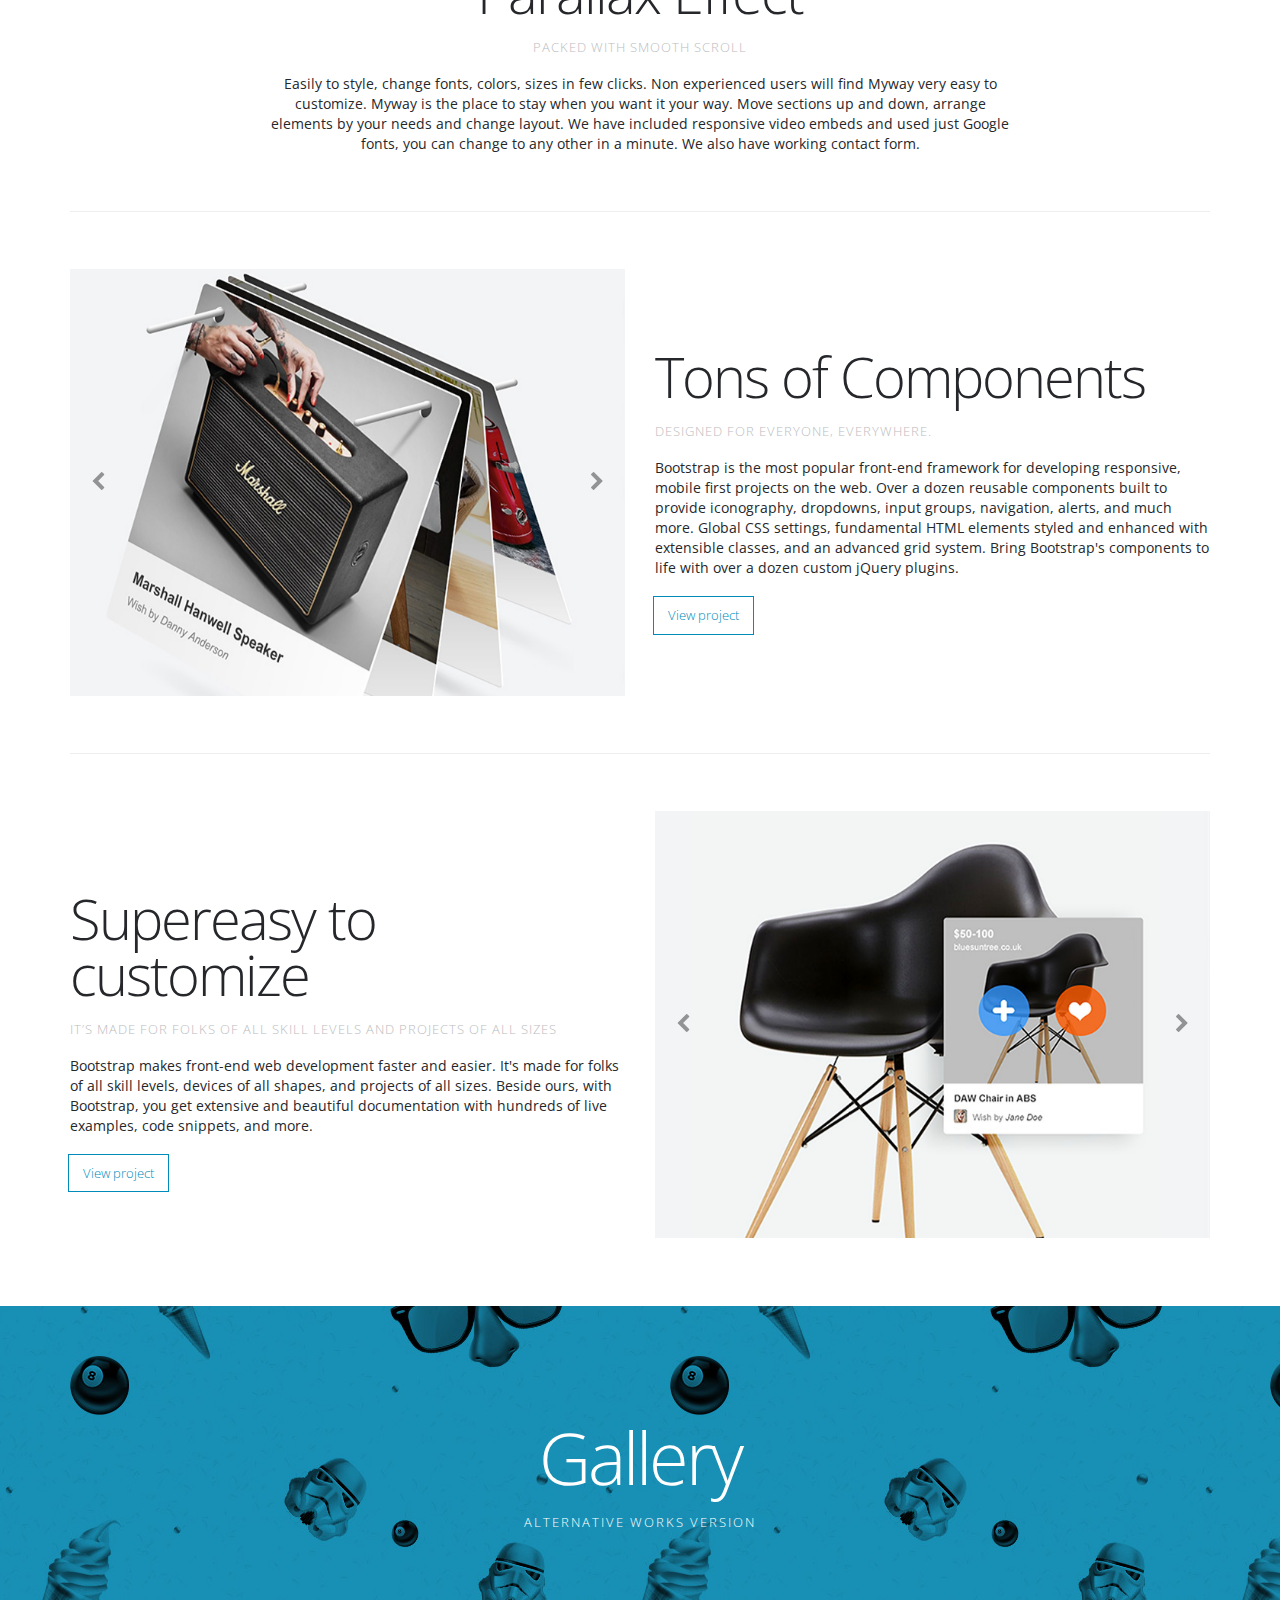
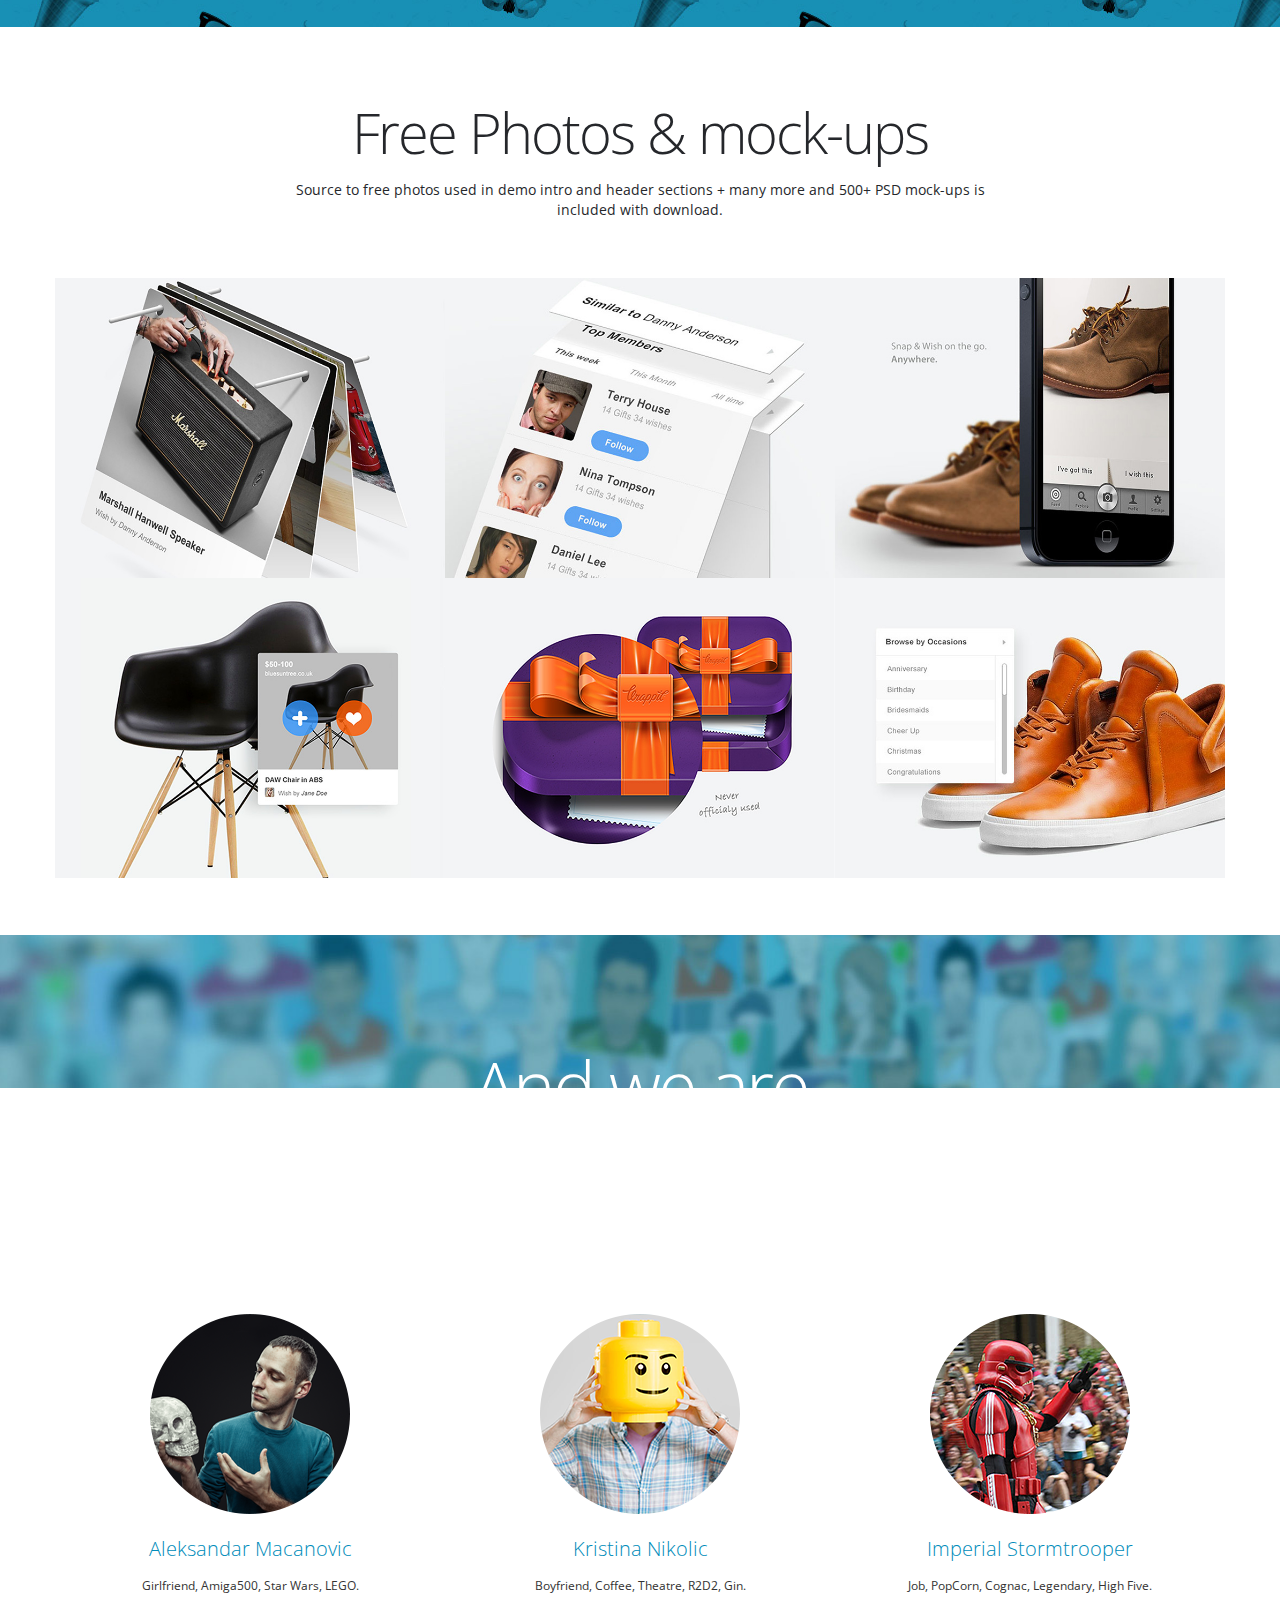
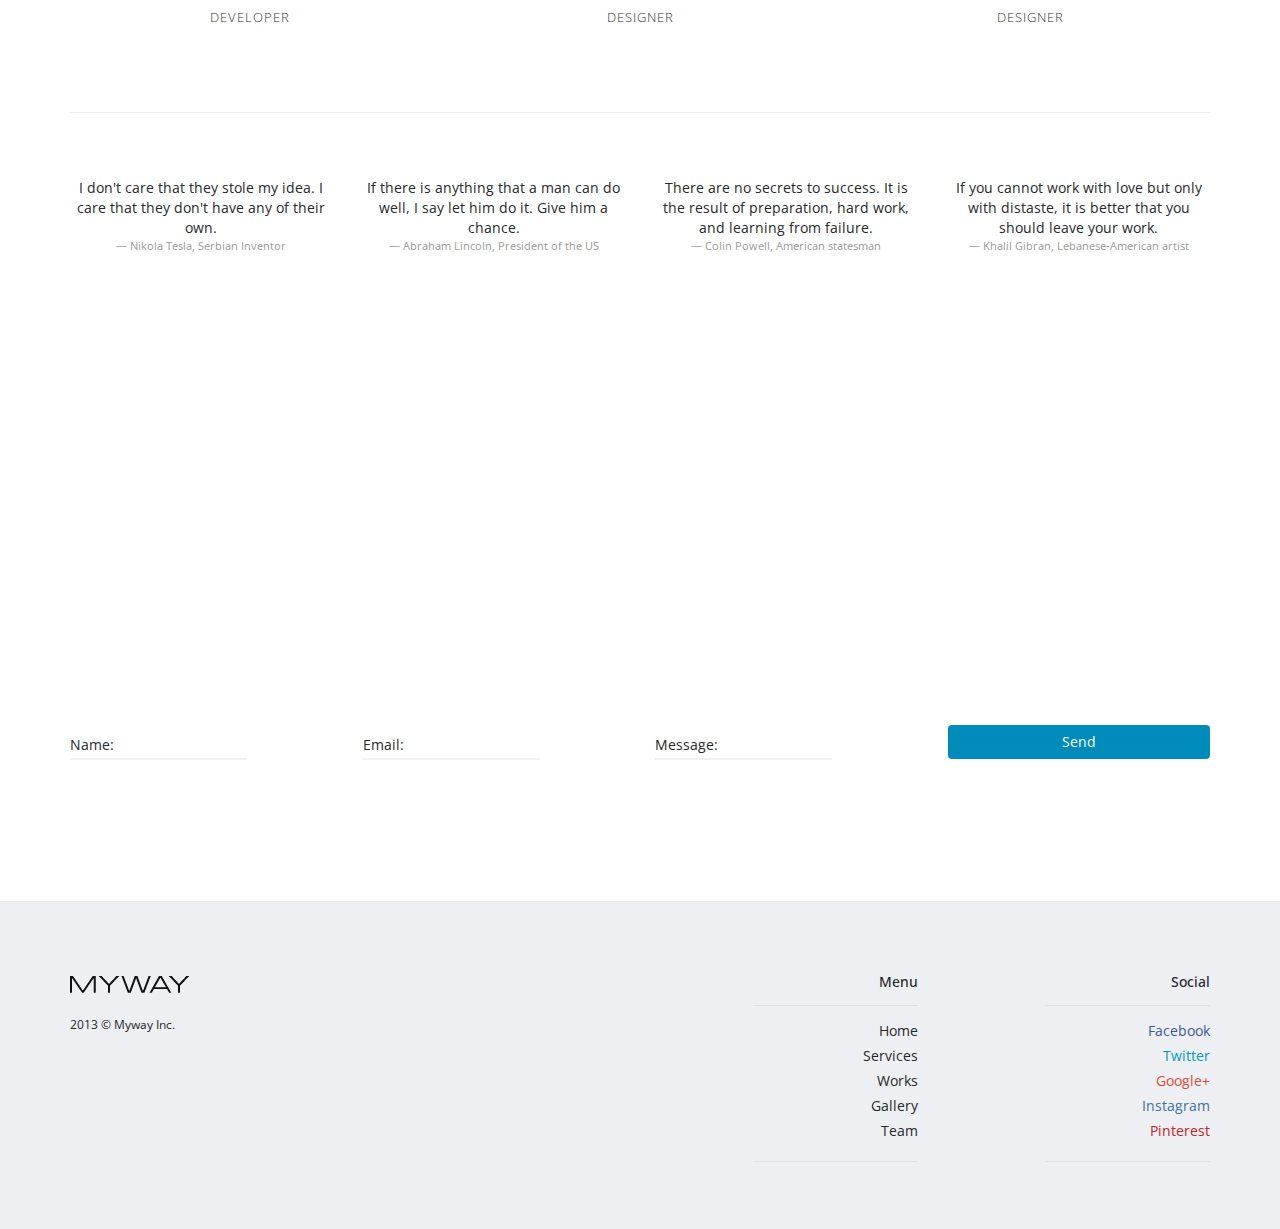
==== commit 4bd1986b: "removed skrollr.init()" ====
--- a/index.html
+++ b/index.html
@@ -601,12 +601,6 @@
 		<script type="text/javascript" src="js/mycustom.js"></script>
 		<script type="text/javascript" src="js/skrollr.min.js"></script>
 		<script type="text/javascript" src="js/SmoothScroll.js"></script>
-		<!--Initialize Skrollr Plug-in-->
-		<script type="text/javascript">
-		var s = skrollr.init({
-			forceHeight: false
-		});
-		</script>
 
 </body>
 </html>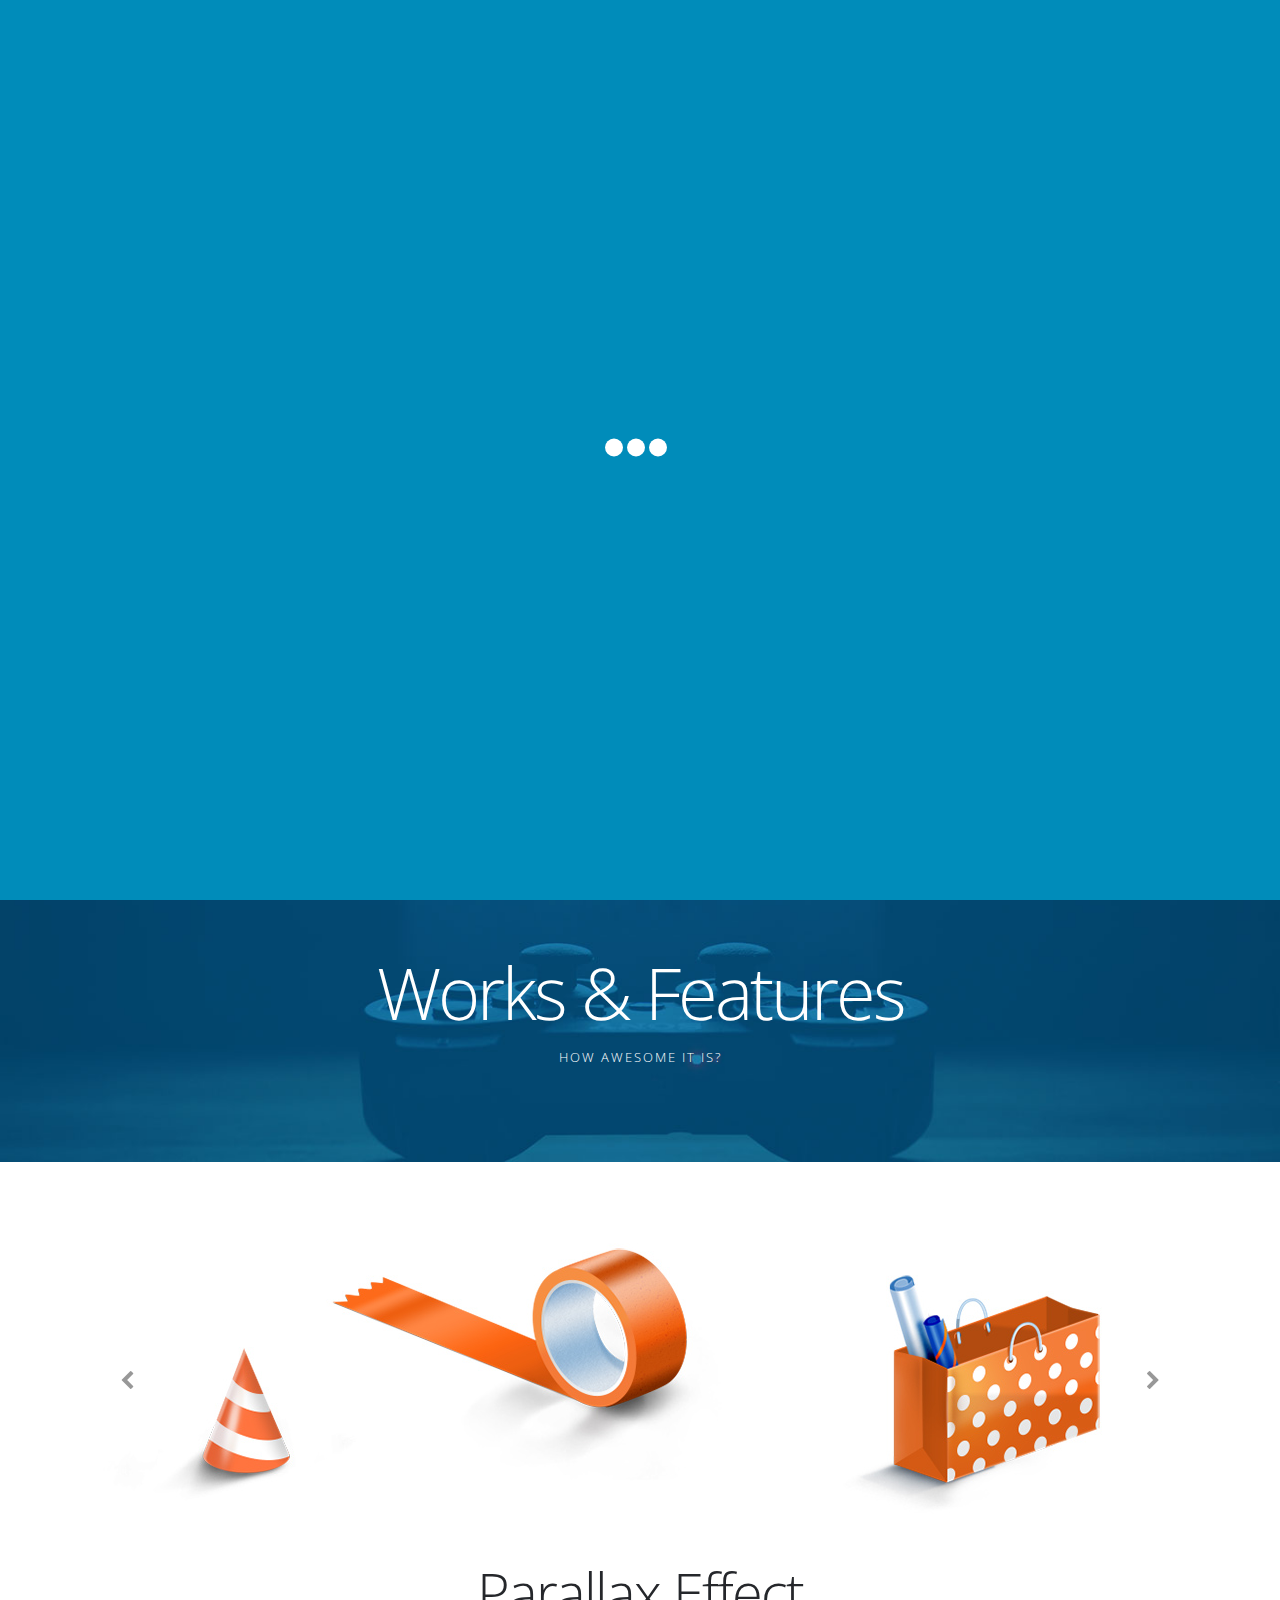
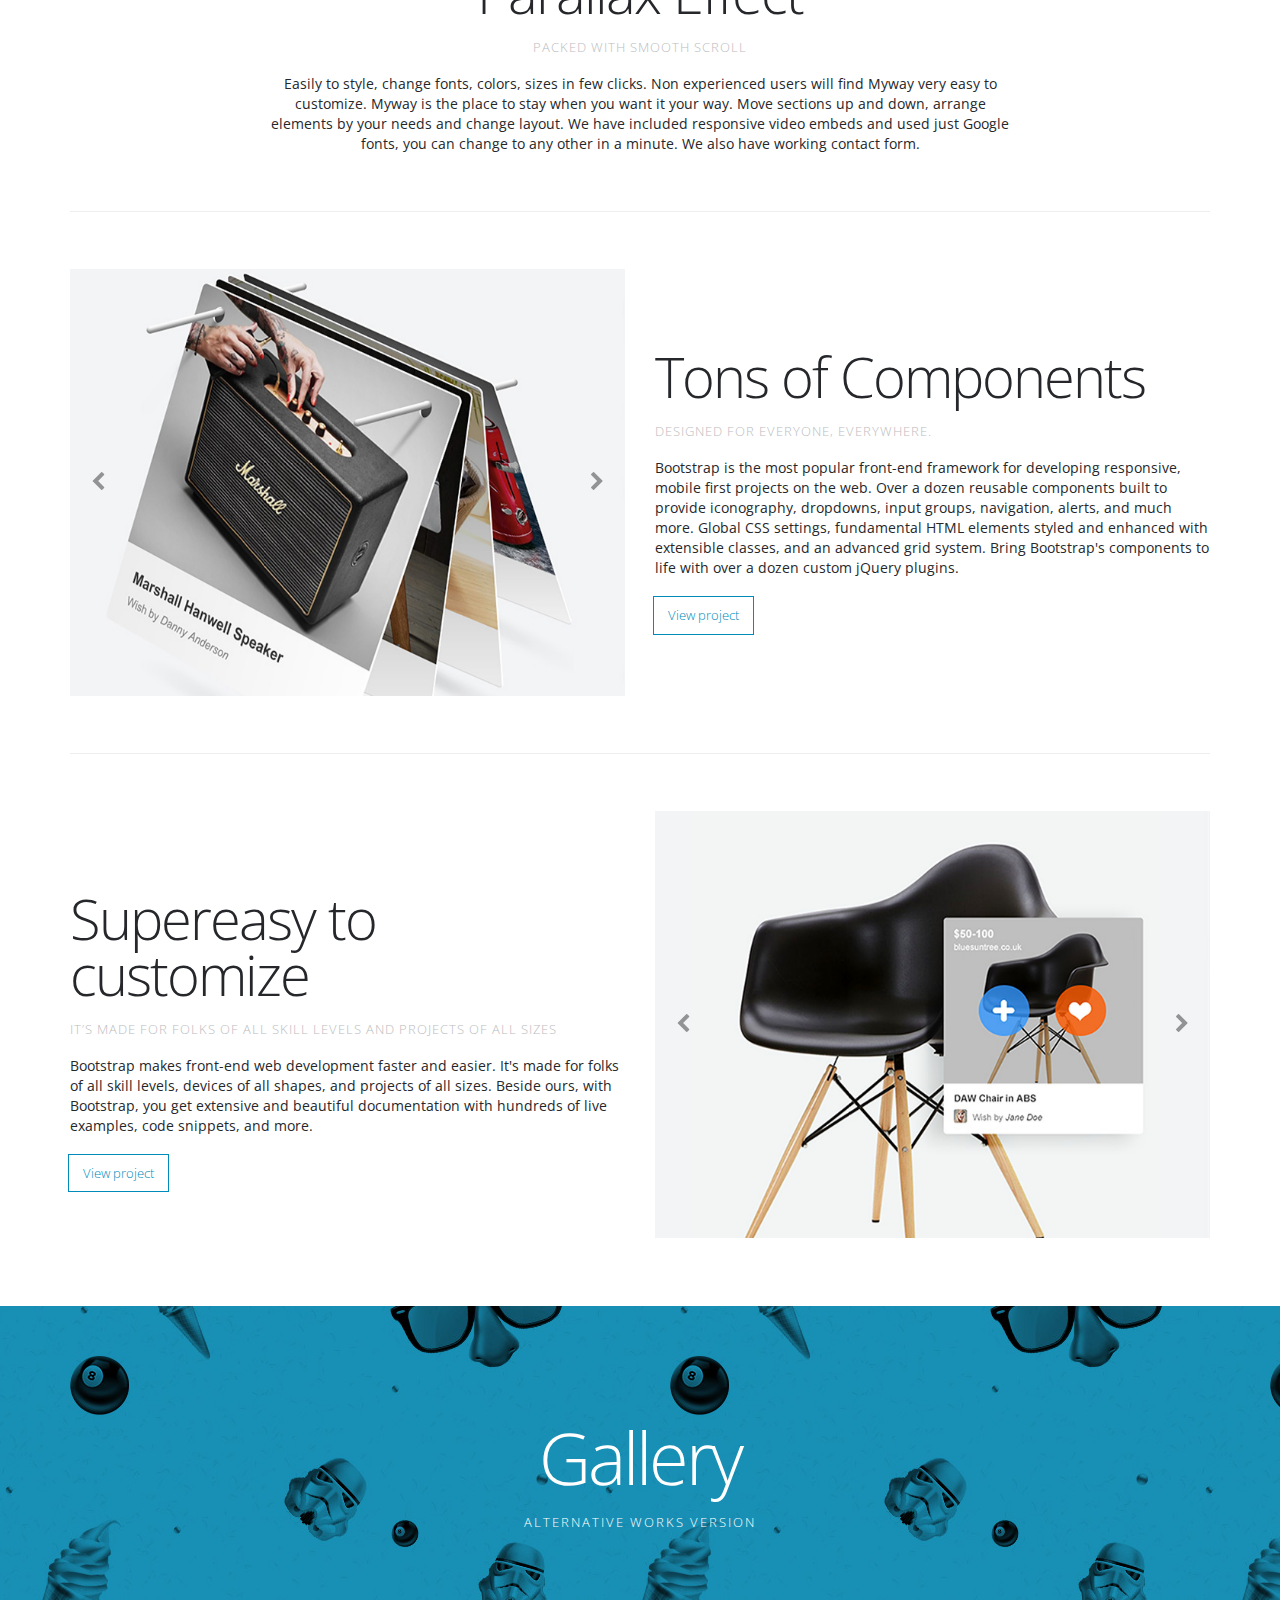
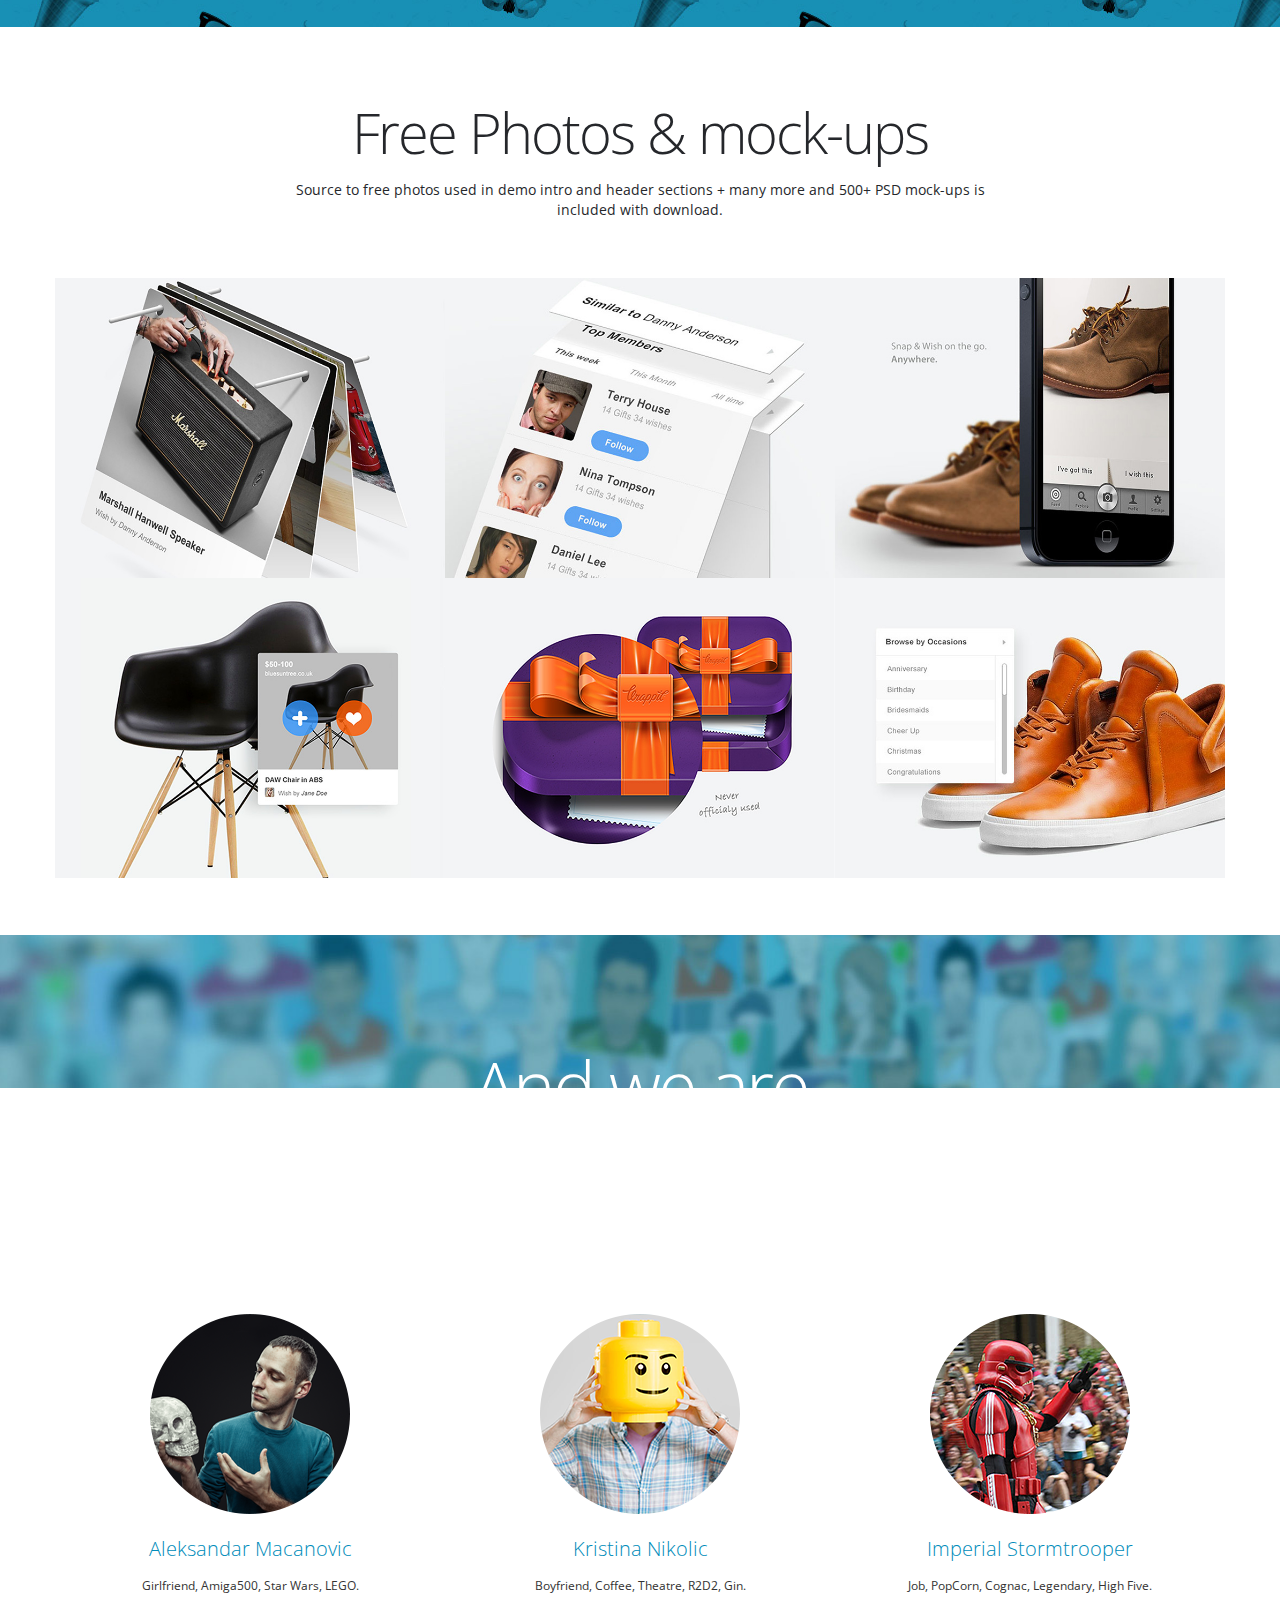
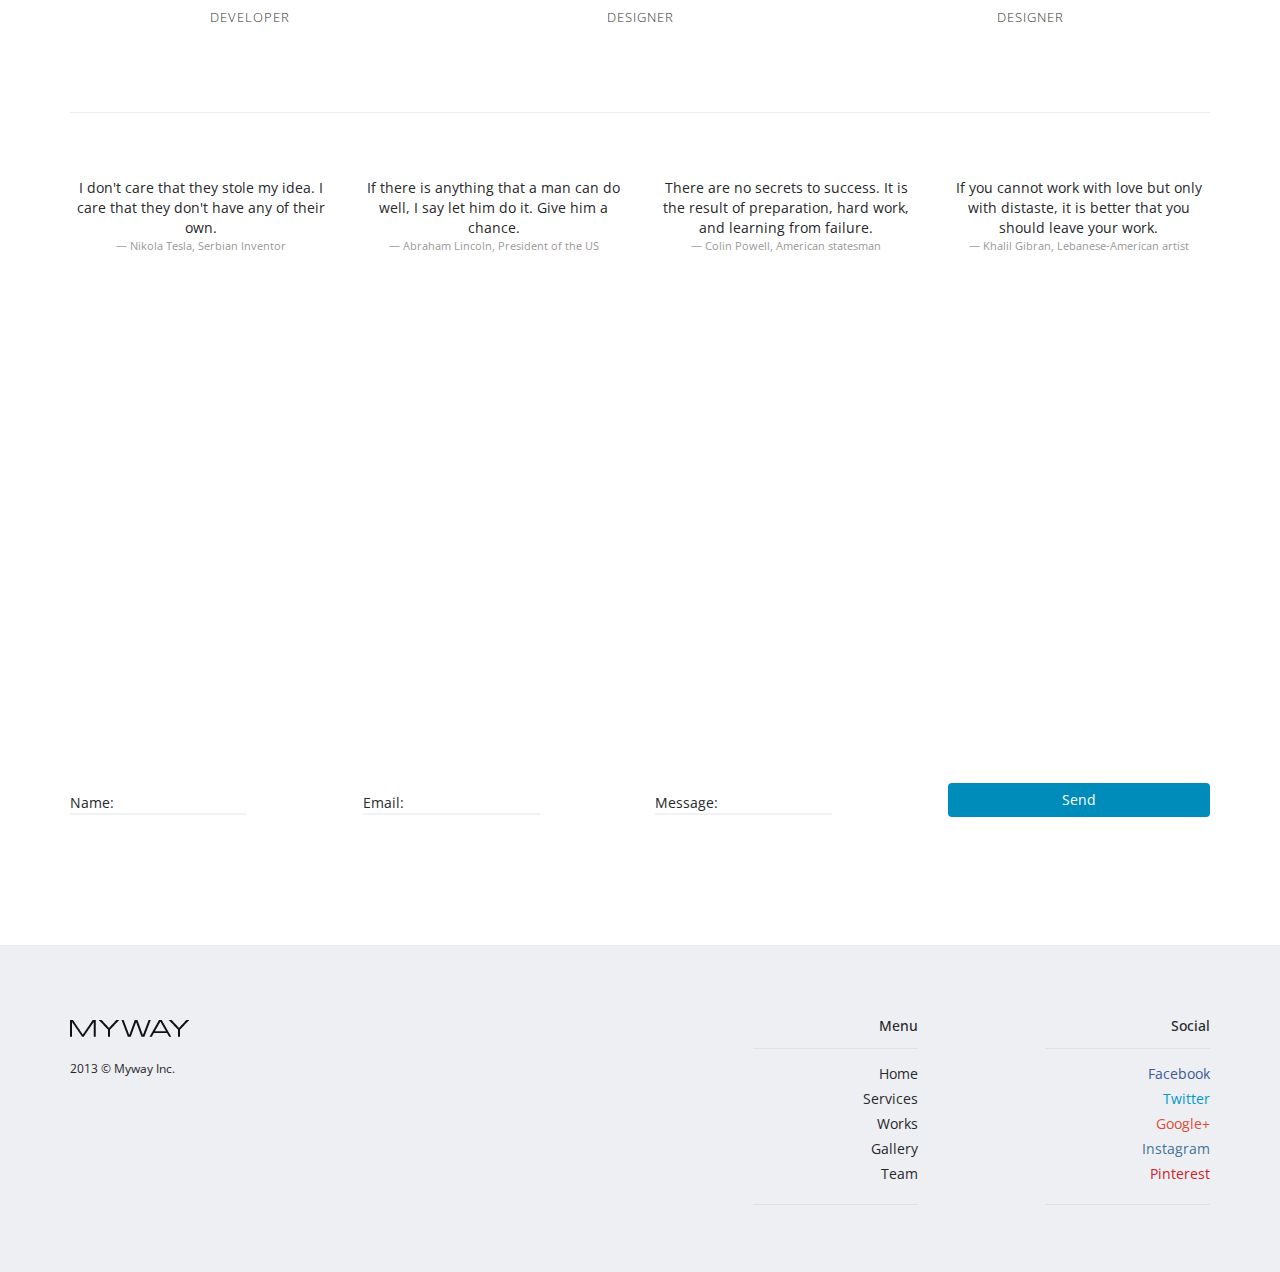
==== commit 9199d926: "added fixes" ====
--- a/index.html
+++ b/index.html
@@ -515,20 +515,20 @@
 			<div class="container">
 				<div class="row divide">
 					<!--still up for construction-->
-					<form action="js/sendmail.html" class="flowuplabels" role="form" method="post" id="contactForm">
-						<div class="col-md-3 col-sm-6 fl_wrap">
+					<form action="js/sendmail.html" class="flowuplabels form-inline" role="form" method="post" id="contactForm">
+						<div class="form-group col-md-3 col-sm-6 fl_wrap">
 							<label class="fl_label" for="name">Name:</label>
 							<input type="text" name="name" value="" id="name" class="fl_input">
 						</div>
-						<div class="col-md-3 col-sm-6 fl_wrap">
+						<div class="form-group col-md-3 col-sm-6 fl_wrap">
 							<label class="fl_label" for="email">Email:</label>
 							<input type="text" name="email" value="" id="email" class="fl_input">
 						</div>
-						<div class="col-md-3 col-sm-6 fl_wrap">
+						<div class="form-group col-md-3 col-sm-6 fl_wrap">
 							<label class="fl_label" for="message">Message:</label>
 							<input type="text" name="message" value="" id="message" class="fl_input">
 						</div>
-						<div class="col-md-3 col-sm-6">
+						<div class="form-group col-md-3 col-sm-6">
 							<button type="submit" value="Send" id="submit" class="btn btn-fancy btn-block">Send</button>
 						</div>
 						<div class="form-group col-xs-12">
--- a/stylesheets/style.css
+++ b/stylesheets/style.css
@@ -1,180 +1,75 @@
-/*lightbox*/
-/* line 5, ../sass/ekko-lightbox.scss */
-.modal-backdrop.in {
-  -webkit-opacity: 0.95;
-  -moz-opacity: 0.95;
-  opacity: 0.95;
-  background-color: #333333;
-}
-
-/* line 13, ../sass/ekko-lightbox.scss */
-.ekko-lightbox .modal-content {
-  -webkit-box-shadow: none;
-  -moz-box-shadow: none;
-  box-shadow: none;
-  -webkit-border-radius: 0;
-  -moz-border-radius: 0;
-  border-radius: 0;
-  border: none;
-  background-color: transparent;
-}
-/* line 24, ../sass/ekko-lightbox.scss */
-.ekko-lightbox .modal-header {
-  border: 0;
-  padding-left: 0;
-  padding-right: 0;
-}
-/* line 28, ../sass/ekko-lightbox.scss */
-.ekko-lightbox .modal-header .close {
-  -webkit-opacity: 0.5;
-  -moz-opacity: 0.5;
-  opacity: 0.5;
-  color: #fff;
-  text-shadow: 0;
-  font-weight: 100;
-  margin-top: 5px;
-}
-/* line 37, ../sass/ekko-lightbox.scss */
-.ekko-lightbox .modal-header .close:hover {
-  -webkit-opacity: 1;
-  -moz-opacity: 1;
-  opacity: 1;
-}
-/* line 42, ../sass/ekko-lightbox.scss */
-.ekko-lightbox .modal-header h4.modal-title {
-  font-weight: 100;
-  color: #fff;
-  padding: 0;
-}
-/* line 49, ../sass/ekko-lightbox.scss */
-.ekko-lightbox .modal-body {
-  padding: 0;
-}
-/* line 53, ../sass/ekko-lightbox.scss */
-.ekko-lightbox .modal-footer {
-  -webkit-opacity: 0.9;
-  -moz-opacity: 0.9;
-  opacity: 0.9;
-  border: 0;
-  color: #fff;
-  font-weight: 100;
-  padding: 0;
-}
-
-/* line 64, ../sass/ekko-lightbox.scss */
-.ekko-lightbox-nav-overlay a {
-  -webkit-opacity: 0.9;
-  -moz-opacity: 0.9;
-  opacity: 0.9;
-  text-shadow: none;
-}
-
 /***************** 
 	VARIABLES 
 *****************/
 /***************** 
-	STYLES
+	IMPORTS
 *****************/
-/* line 18, ../sass/style.scss */
-body {
-  font-family: 'Open Sans', sans-serif;
-  color: #25272b;
-  height: 100%;
-}
-
-/* line 24, ../sass/style.scss */
-.divide {
-  margin-top: 5%;
-  margin-bottom: 5%;
-}
-
-/* line 29, ../sass/style.scss */
-.divide-bottom {
-  margin-bottom: 5%;
-}
-
 /***************** 
 	Navigation
 *****************/
-/* line 37, ../sass/style.scss */
+/* line 6, ../sass/partials/_navigation.scss */
 .navbar-default {
-  background: #fff;
+  background: white;
   border-color: transparent;
   padding: 5px 0px;
 }
-
-@media (max-width: 767px) {
-  /* line 44, ../sass/style.scss */
-  .navbar-default {
-    background-color: white !important;
-  }
-
-  /* line 47, ../sass/style.scss */
-  .navbar a {
-    color: #25272b !important;
-  }
-}
-/* line 52, ../sass/style.scss */
+/* line 10, ../sass/partials/_navigation.scss */
 .navbar-default .navbar-collapse {
   border-color: #f8f8f8;
 }
-
-/* line 56, ../sass/style.scss */
-.navbar-fixed-top {
+/* line 13, ../sass/partials/_navigation.scss */
+.navbar-default .navbar-fixed-top {
   position: fixed;
 }
-
-/* line 60, ../sass/style.scss */
+/* line 17, ../sass/partials/_navigation.scss */
+.navbar-default .navbar-toggle .icon-bar {
+  background-color: #ddd;
+}
+/* line 22, ../sass/partials/_navigation.scss */
+.navbar-default .navbar-toggle:hover,
+.navbar-default .navbar-toggle:focus {
+  background-color: transparent;
+}
+
+/* line 28, ../sass/partials/_navigation.scss */
 .navbar-brand {
   line-height: 0;
 }
 
-/* line 64, ../sass/style.scss */
+/* line 33, ../sass/partials/_navigation.scss */
 .nav li:first-child {
   display: none;
 }
-
-/* line 68, ../sass/style.scss */
-.nav a {
+/* line 36, ../sass/partials/_navigation.scss */
+.nav .nav a {
   color: #25272b;
 }
-
-/* line 72, ../sass/style.scss */
+/* line 39, ../sass/partials/_navigation.scss */
 .nav a:hover {
   color: #cfd1d4 !important;
 }
-
-/* line 76, ../sass/style.scss */
+/* line 42, ../sass/partials/_navigation.scss */
 .nav .active a {
   color: #cfd1d4 !important;
 }
 
-/* line 80, ../sass/style.scss */
+/* line 49, ../sass/partials/_navigation.scss */
 .navbar a {
   font-size: 13px;
   text-align: center;
   padding: 15px;
 }
-
-/* line 86, ../sass/style.scss */
-.navbar a, .navbar .active a:hover, .navbar .active a:focus {
+/* line 56, ../sass/partials/_navigation.scss */
+.navbar a,
+.navbar .active a:hover,
+.navbar .active a:focus {
   background-color: transparent !important;
-}
-
-/* line 90, ../sass/style.scss */
-.navbar-default .navbar-toggle .icon-bar {
-  background-color: #ddd;
-}
-
-/* line 94, ../sass/style.scss */
-.navbar-default .navbar-toggle:hover, .navbar-default .navbar-toggle:focus {
-  background-color: transparent;
 }
 
 /***************** 
 	INTRO 
 *****************/
-/* line 105, ../sass/style.scss */
+/* line 5, ../sass/partials/_intro.scss */
 #intro {
   min-height: 445px;
   background: #008cba url("../img/intro_bg.jpg") no-repeat center center;
@@ -182,7 +77,7 @@
   background-size: cover;
   position: relative;
 }
-/* line 111, ../sass/style.scss */
+/* line 11, ../sass/partials/_intro.scss */
 #intro h1 {
   font-weight: 300;
   color: white;
@@ -200,7 +95,7 @@
 /***************** 
 	INTRO SCROLL BUTTON
 *****************/
-/* line 133, ../sass/style.scss */
+/* line 33, ../sass/partials/_intro.scss */
 .scroll-btn {
   display: block;
   position: absolute;
@@ -210,7 +105,7 @@
   text-align: center;
   opacity: .75;
 }
-/* line 141, ../sass/style.scss */
+/* line 41, ../sass/partials/_intro.scss */
 .scroll-btn .mouse {
   position: relative;
   display: block;
@@ -220,7 +115,7 @@
   border: 2px solid white;
   border-radius: 23px;
 }
-/* line 149, ../sass/style.scss */
+/* line 49, ../sass/partials/_intro.scss */
 .scroll-btn .mouse span {
   position: absolute;
   display: block;
@@ -237,25 +132,25 @@
 }
 
 @-webkit-keyframes scroll {
-  /* line 167, ../sass/style.scss */
+  /* line 67, ../sass/partials/_intro.scss */
   0% {
     opacity: 1;
     top: 40%;
   }
 
-  /* line 168, ../sass/style.scss */
+  /* line 68, ../sass/partials/_intro.scss */
   33% {
     opacity: 1;
     top: 25%;
   }
 
-  /* line 169, ../sass/style.scss */
+  /* line 69, ../sass/partials/_intro.scss */
   66% {
     opacity: 0;
     top: 25%;
   }
 
-  /* line 170, ../sass/style.scss */
+  /* line 70, ../sass/partials/_intro.scss */
   100% {
     opacity: 0;
     top: 40%;
@@ -263,25 +158,25 @@
 }
 
 @-moz-keyframes scroll {
-  /* line 174, ../sass/style.scss */
+  /* line 74, ../sass/partials/_intro.scss */
   0% {
     opacity: 1;
     top: 40%;
   }
 
-  /* line 175, ../sass/style.scss */
+  /* line 75, ../sass/partials/_intro.scss */
   33% {
     opacity: 1;
     top: 25%;
   }
 
-  /* line 176, ../sass/style.scss */
+  /* line 76, ../sass/partials/_intro.scss */
   66% {
     opacity: 0;
     top: 25%;
   }
 
-  /* line 177, ../sass/style.scss */
+  /* line 77, ../sass/partials/_intro.scss */
   100% {
     opacity: 0;
     top: 40%;
@@ -289,165 +184,39 @@
 }
 
 @keyframes scroll {
-  /* line 181, ../sass/style.scss */
+  /* line 81, ../sass/partials/_intro.scss */
   0% {
     opacity: 1;
     top: 40%;
   }
 
-  /* line 182, ../sass/style.scss */
+  /* line 82, ../sass/partials/_intro.scss */
   33% {
     opacity: 1;
     top: 25%;
   }
 
-  /* line 183, ../sass/style.scss */
+  /* line 83, ../sass/partials/_intro.scss */
   66% {
     opacity: 0;
     top: 25%;
   }
 
-  /* line 184, ../sass/style.scss */
+  /* line 84, ../sass/partials/_intro.scss */
   100% {
     opacity: 0;
     top: 40%;
   }
 }
 
-/***************** 
-	Carousel
-*****************/
-/* line 193, ../sass/style.scss */
-.carousel-inner .item {
-  text-align: center;
-  opacity: 0;
-  filter: alpha(opacity=0);
-  -webkit-backface-visibility: hidden;
-  -webkit-transform: translate(0);
-  -webkit-transition: opacity 0.5s ease-in-out;
-  -moz-transition: opacity 0.5s ease-in-out;
-  -ms-transition: opacity 0.5s ease-in-out;
-  -o-transition: opacity 0.5s ease-in-out;
-  transition: opacity 0.5s ease-in-out;
-}
-/* line 205, ../sass/style.scss */
-.carousel-inner .item.active {
-  opacity: 1;
-  filter: alpha(opacity=100);
-}
-/* line 209, ../sass/style.scss */
-.carousel-inner .next, .carousel-inner .prev {
-  left: 0;
-  z-index: 1;
-}
-/* line 213, ../sass/style.scss */
-.carousel-inner .active.left, .carousel-inner .active.right {
-  opacity: 0;
-  filter: alpha(opacity=0);
-  left: 0;
-  z-index: 2;
-}
-
-/* line 222, ../sass/style.scss */
-.carousel-control.left, .carousel-control.right {
-  background-image: none;
-  background: none;
-  width: 10%;
-  border: none;
-  text-shadow: none;
-  color: #333;
-  z-index: 3;
-}
-
-/* line 232, ../sass/style.scss */
-.carousel-control.btn:active {
-  -webkit-box-shadow: none;
-  -moz-box-shadow: none;
-  box-shadow: none;
-}
-
-/**********************
-		Typography 
-**********************/
-/* line 243, ../sass/style.scss */
-p {
-  margin: 20px 0 0 0;
-}
-
-/* line 247, ../sass/style.scss */
-h1 {
-  font-size: 56px;
-  font-weight: 300;
-  margin: 20px 0 0 0;
-  line-height: 1;
-  letter-spacing: -2px;
-}
-
-@media (max-width: 768px) {
-  /* line 256, ../sass/style.scss */
-  h1 {
-    font-size: 42px;
-    letter-spacing: -2px;
-  }
-}
-@media (max-width: 480px) {
-  /* line 263, ../sass/style.scss */
-  h1 {
-    font-size: 28px;
-    letter-spacing: -1px;
-  }
-}
-/* line 269, ../sass/style.scss */
-h3 {
-  font-size: 20px;
-  font-weight: 300;
-}
-
-/* line 274, ../sass/style.scss */
-h4 {
-  font-size: 13px;
-  text-transform: uppercase;
-  letter-spacing: 1px;
-  font-weight: 300;
-}
-
-/* line 281, ../sass/style.scss */
-a {
-  color: #25272b;
-  transition: 0.2s;
-  -moz-transition: 0.2s;
-  -webkit-transition: 0.2s;
-  -o-transition: 0.2s;
-}
-
-/* line 289, ../sass/style.scss */
-a:hover {
-  color: #949598;
-  text-decoration: none;
-  transition: 0.2s;
-  -moz-transition: 0.2s;
-  -webkit-transition: 0.2s;
-  -o-transition: 0.2s;
-}
-
-/* line 298, ../sass/style.scss */
-textarea:focus, input:focus, a:focus, *:focus {
-  outline: none;
-}
-
-/* line 302, ../sass/style.scss */
-.btn:focus, .btn:active:focus, .btn.active:focus {
-  outline: 0;
-}
-
 /*****************
 	Services
 ******************/
-/* line 312, ../sass/style.scss */
+/* line 6, ../sass/partials/_services.scss */
 #services {
-  background: #fff;
-}
-/* line 314, ../sass/style.scss */
+  background: white;
+}
+/* line 8, ../sass/partials/_services.scss */
 #services .thumbnail {
   background: transparent;
   text-align: center;
@@ -456,28 +225,28 @@
   margin: 25px 0;
   border: 0;
 }
-/* line 321, ../sass/style.scss */
+/* line 15, ../sass/partials/_services.scss */
 #services .thumbnail h3 {
   color: #008cba;
   margin: 15px 0 0 0;
 }
-/* line 325, ../sass/style.scss */
+/* line 19, ../sass/partials/_services.scss */
 #services .thumbnail h4 {
   color: #bbbdc0;
   margin: 15px 0 0 0;
 }
-/* line 329, ../sass/style.scss */
+/* line 23, ../sass/partials/_services.scss */
 #services .thumbnail p {
   margin: 0;
   margin: 15px 0 0 0;
 }
-/* line 333, ../sass/style.scss */
+/* line 27, ../sass/partials/_services.scss */
 #services .thumbnail i {
   color: #bbbdc0;
   font-size: 68px;
 }
 
-/* line 341, ../sass/style.scss */
+/* line 34, ../sass/partials/_services.scss */
 .myway-icon-services {
   position: relative;
   width: 68px;
@@ -496,20 +265,13 @@
   transition: all 1s ease;
 }
 
-@media (max-width: 767px) {
-  /* line 360, ../sass/style.scss */
-  .myway-icon-services {
-    width: 48px;
-    height: 48px;
-  }
-}
-/* line 367, ../sass/style.scss */
+/* line 53, ../sass/partials/_services.scss */
 .thumbnail:hover .myway-icon-services {
   fill: #008cba;
   stroke-dasharray: 150, 0;
 }
 
-/* line 373, ../sass/style.scss */
+/* line 59, ../sass/partials/_services.scss */
 .myway-icon-services:after {
   content: '';
   position: absolute;
@@ -519,40 +281,34 @@
   height: 100%;
 }
 
-@media (max-width: 767px) {
-  /* line 385, ../sass/style.scss */
-  #services .thumbnail i {
-    font-size: 48px;
-  }
-}
 /*********************
 		Works
  *********************/
-/* line 396, ../sass/style.scss */
+/* line 6, ../sass/partials/_works.scss */
 #works-top {
   background: url("../img/works_bg.jpg") no-repeat center center;
   background-size: cover;
 }
 
-/* line 401, ../sass/style.scss */
+/* line 11, ../sass/partials/_works.scss */
 #works {
   background: white;
 }
-/* line 403, ../sass/style.scss */
+/* line 13, ../sass/partials/_works.scss */
 #works h1 {
   margin: 20px 0 0 0;
 }
-/* line 406, ../sass/style.scss */
+/* line 16, ../sass/partials/_works.scss */
 #works h4 {
   color: #bbbdc0;
   margin: 20px 0 0 0;
 }
-/* line 410, ../sass/style.scss */
+/* line 20, ../sass/partials/_works.scss */
 #works p {
   margin: 20px 0 0 0;
 }
 
-/* line 415, ../sass/style.scss */
+/* line 25, ../sass/partials/_works.scss */
 .btn.btn-link {
   font-weight: 300;
   font-size: 13px;
@@ -566,162 +322,34 @@
   margin: 20px 0 0 0;
   padding: 8px 13px;
   text-decoration: none;
-  -webkit-transition: all .4s ease-in-out;
-  -moz-transition: all .4s ease-in-out;
-  -ms-transition: all .4s ease-in-out;
-  -o-transition: all .4s ease-in-out;
-  transition: all .4s ease-in-out;
-}
-
-/* line 435, ../sass/style.scss */
+  -webkit-transition: all 0.4s ease-in-out;
+  -moz-transition: all 0.4s ease-in-out;
+  -ms-transition: all 0.4s ease-in-out;
+  -o-transition: all 0.4s ease-in-out;
+  transition: all 0.4s ease-in-out;
+}
+
+/* line 45, ../sass/partials/_works.scss */
 .btn.btn-link:hover {
   background-color: #008cba;
-  color: #fff;
+  color: white;
   outline-offset: 10px;
   outline-color: rgba(0, 140, 186, 0);
-}
-
-/***************
-	SECTION HEADERS
-***************/
-/* line 447, ../sass/style.scss */
-h1.header {
-  font-size: 72px;
-  color: #fff;
-  text-align: center;
-  margin-bottom: 15px;
-  letter-spacing: -3px;
-}
-
-@media (max-width: 768px) {
-  /* line 456, ../sass/style.scss */
-  h1.header {
-    font-size: 48px;
-    letter-spacing: -2px;
-  }
-}
-@media (max-width: 480px) {
-  /* line 463, ../sass/style.scss */
-  h1.header {
-    font-size: 36px;
-    letter-spacing: -1px;
-  }
-}
-/* line 469, ../sass/style.scss */
-p.header {
-  font-size: 13px;
-  color: #fff;
-  font-weight: 300;
-  text-align: center;
-  text-transform: uppercase;
-  letter-spacing: 2px;
-}
-
-/* line 481, ../sass/style.scss */
-#services-top,
-#works-top,
-#gallery-top,
-#team-top {
-  padding: 95px 0;
-}
-
-@media (max-width: 767px) {
-  /* line 489, ../sass/style.scss */
-  #services-top,
-  #works-top,
-  #gallery-top,
-  #team-top {
-    padding: 50px 0;
-  }
-}
-/******************
-	Preloader
-*****************/
-/* line 499, ../sass/style.scss */
-.preloader {
-  position: fixed;
-  top: 0;
-  left: 0;
-  right: 0;
-  bottom: 0;
-  background-color: #008cba;
-  z-index: 9999;
-}
-/* line 507, ../sass/style.scss */
-.preloader .spinner {
-  font-weight: 300;
-  color: #fff;
-  position: absolute;
-  top: 50%;
-  left: 50%;
-  right: 0;
-  width: 70px;
-  -webkit-transform: translate(-50%, -50%);
-  -moz-transform: translate(-50%, -50%);
-  transform: translate(-50%, -50%);
-}
-/* line 518, ../sass/style.scss */
-.preloader .spinner div {
-  width: 18px;
-  height: 18px;
-  background-color: #fff;
-  border-radius: 100%;
-  display: inline-block;
-  -webkit-animation: bouncedelay 1.4s infinite ease-in-out;
-  animation: bouncedelay 1.4s infinite ease-in-out;
-  -webkit-animation-fill-mode: both;
-  animation-fill-mode: both;
-}
-/* line 529, ../sass/style.scss */
-.preloader .spinner .bounce1 {
-  -webkit-animation-delay: -0.32s;
-  animation-delay: -0.32s;
-}
-/* line 533, ../sass/style.scss */
-.preloader .spinner .bounce2 {
-  -webkit-animation-delay: -0.16s;
-  animation-delay: -0.16s;
-}
-
-@-webkit-keyframes bouncedelay {
-  /* line 543, ../sass/style.scss */
-  0%, 80%, 100% {
-    -webkit-transform: scale(0);
-  }
-
-  /* line 544, ../sass/style.scss */
-  40% {
-    -webkit-transform: scale(1);
-  }
-}
-
-@keyframes bouncedelay {
-  /* line 548, ../sass/style.scss */
-  0%, 80%, 100% {
-    transform: scale(0);
-    -webkit-transform: scale(0);
-  }
-
-  /* line 551, ../sass/style.scss */
-  40% {
-    transform: scale(1);
-    -webkit-transform: scale(1);
-  }
 }
 
 /**************************
 		Gallery
 **************************/
-/* line 561, ../sass/style.scss */
+/* line 5, ../sass/partials/_gallery.scss */
 #gallery-top {
   background: url("../img/gallery_bg.jpg");
 }
 
-/* line 565, ../sass/style.scss */
+/* line 9, ../sass/partials/_gallery.scss */
 #gallery {
-  background: #fff;
-}
-/* line 567, ../sass/style.scss */
+  background: white;
+}
+/* line 11, ../sass/partials/_gallery.scss */
 #gallery .thumbnail {
   background: transparent;
   text-align: center;
@@ -731,31 +359,25 @@
   border: 0;
 }
 
-/* line 577, ../sass/style.scss */
+/* line 21, ../sass/partials/_gallery.scss */
 .gallery-item {
   padding: 0;
 }
 
-/* line 581, ../sass/style.scss */
+/* line 25, ../sass/partials/_gallery.scss */
 .gallery-overlay {
   position: absolute;
   top: 0;
   left: 0;
   width: 100%;
   height: 100%;
-  -webkit-transition: all 1s ease;
-  -moz-transition: all 1s ease;
-  -ms-transition: all 1s ease;
-  -o-transition: all 1s ease;
-  transition: all 1s ease;
-}
-
-/* line 594, ../sass/style.scss */
-.gallery-overlay:hover {
-  background: rgba(0, 0, 0, 0.4);
-}
-
-/* line 598, ../sass/style.scss */
+  -webkit-transition: all 0.1s ease;
+  -moz-transition: all 0.1s ease;
+  -ms-transition: all 0.1s ease;
+  -o-transition: all 0.1s ease;
+  transition: all 0.1s ease;
+}
+/* line 36, ../sass/partials/_gallery.scss */
 .gallery-overlay .myway-icon-gallery {
   position: absolute;
   top: 50%;
@@ -774,29 +396,14 @@
   stroke-linecap: butt;
   stroke-linejoin: bevel;
   stroke-dasharray: 0, 150;
-  -webkit-transition: fill 1.5s, stroke-dasharray .75s, stroke-opacity 1.5s ease;
-  -moz-transition: fill 1.5s, stroke-dasharray .75s, stroke-opacity 1.5s ease;
-  -ms-transition: fill 1.5s, stroke-dasharray .75s, stroke-opacity 1.5s ease;
-  -o-transition: fill 1.5s, stroke-dasharray .75s, stroke-opacity 1.5s ease;
-  transition: fill 1.5s, stroke-dasharray .75s, stroke-opacity 1.5s ease;
-}
-
-@media (max-width: 767px) {
-  /* line 624, ../sass/style.scss */
-  .myway-icon-gallery {
-    width: 48px;
-    height: 48px;
-  }
-}
-/* line 630, ../sass/style.scss */
-.gallery-overlay:hover > .myway-icon-gallery {
-  fill: white;
-  stroke-dasharray: 150, 1;
-  stroke-opacity: 0;
-}
-
-/* line 636, ../sass/style.scss */
-.myway-icon-gallery:after {
+  -webkit-transition: fill 1.5s, stroke-dasharray 0.75s, stroke-opacity 1.5s ease;
+  -moz-transition: fill 1.5s, stroke-dasharray 0.75s, stroke-opacity 1.5s ease;
+  -ms-transition: fill 1.5s, stroke-dasharray 0.75s, stroke-opacity 1.5s ease;
+  -o-transition: fill 1.5s, stroke-dasharray 0.75s, stroke-opacity 1.5s ease;
+  transition: fill 1.5s, stroke-dasharray 0.75s, stroke-opacity 1.5s ease;
+}
+/* line 60, ../sass/partials/_gallery.scss */
+.gallery-overlay .myway-icon-gallery:after {
   content: '';
   position: absolute;
   top: 0;
@@ -805,21 +412,32 @@
   height: 100%;
 }
 
+/* line 70, ../sass/partials/_gallery.scss */
+.gallery-overlay:hover {
+  background: rgba(0, 0, 0, 0.4);
+}
+/* line 72, ../sass/partials/_gallery.scss */
+.gallery-overlay:hover .myway-icon-gallery {
+  fill: white;
+  stroke-dasharray: 150, 1;
+  stroke-opacity: 0;
+}
+
 /***********************
 		Team
 ***********************/
-/* line 649, ../sass/style.scss */
+/* line 5, ../sass/partials/_team.scss */
 #team-top {
   background: url("../img/team_bg.jpg") no-repeat center center;
   -webkit-background-size: cover;
   background-size: cover;
 }
 
-/* line 655, ../sass/style.scss */
+/* line 11, ../sass/partials/_team.scss */
 #team {
-  background: #fff;
-}
-/* line 657, ../sass/style.scss */
+  background: white;
+}
+/* line 13, ../sass/partials/_team.scss */
 #team .thumbnail, #team .team-img {
   background-color: transparent;
   position: relative;
@@ -828,24 +446,24 @@
   margin: 0;
   border: 0;
 }
-/* line 665, ../sass/style.scss */
+/* line 21, ../sass/partials/_team.scss */
 #team .thumbnail h3 {
   color: #008cba;
   margin: 15px 0 0 0;
 }
-/* line 669, ../sass/style.scss */
+/* line 25, ../sass/partials/_team.scss */
 #team .thumbnail h4 {
   font-size: 13px;
   font-weight: 300;
   margin: 15px 0 0 0;
   text-transform: uppercase;
 }
-/* line 675, ../sass/style.scss */
+/* line 31, ../sass/partials/_team.scss */
 #team .thumbnail p {
   margin: 15px 0 0 0;
 }
 
-/* line 680, ../sass/style.scss */
+/* line 36, ../sass/partials/_team.scss */
 .team-overlay {
   position: absolute;
   overflow: hidden;
@@ -854,7 +472,7 @@
   width: 100%;
   height: 100%;
 }
-/* line 687, ../sass/style.scss */
+/* line 43, ../sass/partials/_team.scss */
 .team-overlay .myway-icon-team {
   position: absolute;
   top: 110%;
@@ -870,7 +488,7 @@
   -o-transition: top .2s ease;
   transition: top .2s ease;
 }
-/* line 702, ../sass/style.scss */
+/* line 58, ../sass/partials/_team.scss */
 .team-overlay .myway-icon-team a {
   width: 42px;
   height: 42px;
@@ -884,42 +502,42 @@
   stroke-dashoffset: 150px;
   filter: drop-shadow(0px 0px 20px black);
   -webkit-filter: drop-shadow(0px 0px 30px black);
-  -webkit-transition: fill 2s, stroke-dasharray 1s, stroke-opacity 2s, filter 1s ease;
-  -moz-transition: fill 2s, stroke-dasharray 1s, stroke-opacity 2s, filter 1s ease;
-  -ms-transition: fill 2s, stroke-dasharray 1s, stroke-opacity 2s, filter 1s ease;
-  -o-transition: fill 2s, stroke-dasharray 1s, stroke-opacity 2s, filter 1s ease;
-  transition: fill 2s, stroke-dasharray 1s, stroke-opacity 2s, filter 1s ease;
-}
-
-/* line 724, ../sass/style.scss */
+  -webkit-transition: fill 2s, stroke-dasharray 0.1s, stroke-opacity 2s, filter 0.1s ease;
+  -moz-transition: fill 2s, stroke-dasharray 0.1s, stroke-opacity 2s, filter 0.1s ease;
+  -ms-transition: fill 2s, stroke-dasharray 0.1s, stroke-opacity 2s, filter 0.1s ease;
+  -o-transition: fill 2s, stroke-dasharray 0.1s, stroke-opacity 2s, filter 0.1s ease;
+  transition: fill 2s, stroke-dasharray 0.1s, stroke-opacity 2s, filter 0.1s ease;
+}
+
+/* line 80, ../sass/partials/_team.scss */
 .team-overlay:hover .myway-icon-team {
   top: 50%;
 }
-/* line 726, ../sass/style.scss */
+/* line 82, ../sass/partials/_team.scss */
 .team-overlay:hover .myway-icon-team a {
   fill: white;
   stroke-dasharray: 150, 1;
   stroke-opacity: 0;
 }
 
-/* line 735, ../sass/style.scss */
+/* line 91, ../sass/partials/_team.scss */
 .myway-icon-team svg {
   padding: 5px;
   display: inline-block;
   max-width: 42px;
 }
-/* line 740, ../sass/style.scss */
+/* line 96, ../sass/partials/_team.scss */
 .myway-icon-team a {
   position: relative;
   display: inline-block;
   z-index: 1;
-  -webkit-transition: fill 2s, stroke-dashoffset 1s, top .2s, filter 1s ease;
-  -moz-transition: fill 2s, stroke-dashoffset 1s, top .2s, filter 1s ease;
-  -ms-transition: fill 2s, stroke-dashoffset 1s, top .2s, filter 1s ease;
-  -o-transition: fill 2s, stroke-dashoffset 1s, top .2s, filter 1s ease;
-  transition: fill 2s, stroke-dashoffset 1s, top .2s, filter 1s ease;
-}
-/* line 750, ../sass/style.scss */
+  -webkit-transition: fill 2s, stroke-dashoffset 0.1s, top 0.2s, filter 0.1s ease;
+  -moz-transition: fill 2s, stroke-dashoffset 0.1s, top 0.2s, filter 0.1s ease;
+  -ms-transition: fill 2s, stroke-dashoffset 0.1s, top 0.2s, filter 0.1s ease;
+  -o-transition: fill 2s, stroke-dashoffset 0.1s, top 0.2s, filter 0.1s ease;
+  transition: fill 2s, stroke-dashoffset 0.1s, top 0.2s, filter 0.1s ease;
+}
+/* line 106, ../sass/partials/_team.scss */
 .myway-icon-team a:after {
   content: "";
   position: absolute;
@@ -931,7 +549,7 @@
   height: 100%;
 }
 
-/* line 763, ../sass/style.scss */
+/* line 119, ../sass/partials/_team.scss */
 .testimonial blockquote {
   font-size: 14px;
   position: relative;
@@ -940,14 +558,14 @@
   top: 0;
   border-left: 0;
   min-height: 185px;
-  -webkit-transition: all .3s ease;
-  -moz-transition: all .3s ease;
-  -ms-transition: all .3s ease;
-  -o-transition: all .3s ease;
-  transition: all .3s ease;
-}
-
-/* line 780, ../sass/style.scss */
+  -webkit-transition: all 0.3s ease;
+  -moz-transition: all 0.3s ease;
+  -ms-transition: all 0.3s ease;
+  -o-transition: all 0.3s ease;
+  transition: all 0.3s ease;
+}
+
+/* line 136, ../sass/partials/_team.scss */
 .testimonial:hover blockquote {
   top: -5px;
   box-shadow: 0 5px 0 #008cba;
@@ -956,23 +574,17 @@
 /*************
 	Contact
 **************/
-/* line 790, ../sass/style.scss */
+/* line 7, ../sass/partials/_contact.scss */
 .gmap {
   height: 350px;
 }
 
-@media (max-width: 568px) {
-  /* line 796, ../sass/style.scss */
-  .gmap {
-    height: 200px;
-  }
-}
-/* line 801, ../sass/style.scss */
+/* line 11, ../sass/partials/_contact.scss */
 #contact {
-  background: #fff;
-}
-
-/* line 806, ../sass/style.scss */
+  background: white;
+}
+
+/* line 16, ../sass/partials/_contact.scss */
 .form-control,
 .form-control:focus {
   color: #25272B;
@@ -990,7 +602,7 @@
   box-shadow: none;
 }
 
-/* line 822, ../sass/style.scss */
+/* line 32, ../sass/partials/_contact.scss */
 .sr-only {
   position: absolute;
   width: 1px;
@@ -1002,48 +614,42 @@
   border: 0;
 }
 
-/* line 833, ../sass/style.scss */
+/* line 43, ../sass/partials/_contact.scss */
 .form-group {
   margin-top: 5%;
 }
 
-@media (min-width: 768px) {
-  /* line 838, ../sass/style.scss */
-  .form-group {
-    display: inline-block;
-  }
-}
-/* line 843, ../sass/style.scss */
+/* line 47, ../sass/partials/_contact.scss */
 .form-group, label {
   font-weight: 400;
   line-height: 1.2;
 }
 
-/* line 849, ../sass/style.scss */
+/* line 53, ../sass/partials/_contact.scss */
 form .btn {
   background: #008cba;
-  color: #fff;
+  color: white;
   display: inline-block;
   margin: 0;
-  -webkit-transition: all .1s linear;
-  -moz-transition: all .1s linear;
-  -o-transition: all .1s linear;
-  transition: all .1s linear;
-}
-/* line 859, ../sass/style.scss */
+  -webkit-transition: all 0.1s linear;
+  -moz-transition: all 0.1s linear;
+  -o-transition: all 0.1s linear;
+  transition: all 0.1s linear;
+}
+/* line 63, ../sass/partials/_contact.scss */
 form .btn:hover {
   background: #0079ad;
-  color: #fff;
-}
-/* line 863, ../sass/style.scss */
+  color: white;
+}
+/* line 67, ../sass/partials/_contact.scss */
 form .btn:focus {
   background: #008cba;
-  color: #fff;
+  color: white;
   outline: 0 auto transparent;
   outline-offset: -2px;
 }
 
-/* line 872, ../sass/style.scss */
+/* line 76, ../sass/partials/_contact.scss */
 .flowuplabels .fl_wrap {
   height: 45px;
   position: relative;
@@ -1051,17 +657,17 @@
   -moz-box-sizing: border-box;
   box-sizing: border-box;
 }
-/* line 879, ../sass/style.scss */
+/* line 83, ../sass/partials/_contact.scss */
 .flowuplabels .fl_label {
   top: 12px;
   position: absolute;
   z-index: 3;
-  -webkit-transition: all .1s linear;
-  -moz-transition: all .1s linear;
-  -o-transition: all .1s linear;
-  transition: all .1s linear;
-}
-/* line 888, ../sass/style.scss */
+  -webkit-transition: all 0.1s linear;
+  -moz-transition: all 0.1s linear;
+  -o-transition: all 0.1s linear;
+  transition: all 0.1s linear;
+}
+/* line 92, ../sass/partials/_contact.scss */
 .flowuplabels .fl_input {
   background: none;
   border: none;
@@ -1073,46 +679,46 @@
   -moz-box-sizing: border-box;
   box-sizing: border-box;
 }
-/* line 900, ../sass/style.scss */
+/* line 104, ../sass/partials/_contact.scss */
 .flowuplabels .fl_wrap.focused .fl_label,
 .flowuplabels .fl_wrap.populated .fl_label {
   top: -5px;
   font-size: 12px;
 }
-/* line 904, ../sass/style.scss */
+/* line 108, ../sass/partials/_contact.scss */
 .flowuplabels .fl_wrap.focused .fl_label {
   color: #008cba;
 }
 
-/* line 910, ../sass/style.scss */
+/* line 114, ../sass/partials/_contact.scss */
 .message {
   display: none;
 }
 
-/* line 914, ../sass/style.scss */
+/* line 118, ../sass/partials/_contact.scss */
 #form-alert {
   padding: 5px 15px 5px 15px;
   margin: 15px 0 0 0;
 }
 
-/* line 919, ../sass/style.scss */
+/* line 123, ../sass/partials/_contact.scss */
 .alert li {
   list-style: none;
   display: inline-block;
 }
 
-/* line 924, ../sass/style.scss */
+/* line 128, ../sass/partials/_contact.scss */
 .alert-danger, .alert-succes {
   border-width: 1px;
   border-radius: 0;
 }
 
-/* line 929, ../sass/style.scss */
+/* line 133, ../sass/partials/_contact.scss */
 .alert-danger {
   color: #b94a48;
 }
 
-/* line 933, ../sass/style.scss */
+/* line 137, ../sass/partials/_contact.scss */
 .alert-succes {
   color: #468847;
 }
@@ -1121,57 +727,57 @@
 	Footer
 ****************/
 /* ==== 10) Footer ==== */
-/* line 943, ../sass/style.scss */
+/* line 9, ../sass/partials/_footer.scss */
 #footer {
   background-color: #eeeff2;
   border-top: 1px solid #e9ebed;
 }
-/* line 946, ../sass/style.scss */
+/* line 12, ../sass/partials/_footer.scss */
 #footer .col-sm-2 ul {
   border-bottom: 1px solid #dfe1e3;
   padding-bottom: 15px;
 }
-/* line 950, ../sass/style.scss */
+/* line 16, ../sass/partials/_footer.scss */
 #footer ul {
   list-style: none;
   -webkit-padding-start: 0px;
 }
-/* line 954, ../sass/style.scss */
+/* line 20, ../sass/partials/_footer.scss */
 #footer li {
   padding-bottom: 5px;
   text-align: right;
 }
-/* line 958, ../sass/style.scss */
+/* line 24, ../sass/partials/_footer.scss */
 #footer img {
   padding: 15px 0 0 0;
 }
-/* line 961, ../sass/style.scss */
+/* line 27, ../sass/partials/_footer.scss */
 #footer h5 {
   border-bottom: 1px solid #dfe1e3;
   padding-bottom: 15px;
   margin-top: 15px;
 }
-/* line 966, ../sass/style.scss */
+/* line 32, ../sass/partials/_footer.scss */
 #footer .facebook {
   color: #3B5998;
 }
-/* line 969, ../sass/style.scss */
+/* line 35, ../sass/partials/_footer.scss */
 #footer .twitter {
   color: #09C;
 }
-/* line 972, ../sass/style.scss */
+/* line 38, ../sass/partials/_footer.scss */
 #footer .gplus {
   color: #dd4b38;
 }
-/* line 975, ../sass/style.scss */
+/* line 41, ../sass/partials/_footer.scss */
 #footer .instagram {
   color: #3F729B;
 }
-/* line 978, ../sass/style.scss */
+/* line 44, ../sass/partials/_footer.scss */
 #footer .pinterest {
   color: #CB2027;
 }
-/* line 985, ../sass/style.scss */
+/* line 51, ../sass/partials/_footer.scss */
 #footer .facebook:hover,
 #footer .twitter:hover,
 #footer .pinterest:hover,
@@ -1180,22 +786,305 @@
   opacity: 0.6;
 }
 
-@media (max-width: 767px) {
-  /* line 993, ../sass/style.scss */
-  #footer li {
-    text-align: left;
-  }
-}
+/***************
+	SECTION HEADERS
+***************/
+/* line 5, ../sass/partials/_sectionHeaders.scss */
+h1.header {
+  font-size: 72px;
+  color: white;
+  text-align: center;
+  margin-bottom: 15px;
+  letter-spacing: -3px;
+}
+
+/* line 14, ../sass/partials/_sectionHeaders.scss */
+p.header {
+  font-size: 13px;
+  color: white;
+  font-weight: 300;
+  text-align: center;
+  text-transform: uppercase;
+  letter-spacing: 2px;
+}
+
+/* line 26, ../sass/partials/_sectionHeaders.scss */
+#services-top,
+#works-top,
+#gallery-top,
+#team-top {
+  padding: 95px 0;
+}
+
+/***************** 
+	Carousel
+*****************/
+/* line 6, ../sass/partials/_carousel.scss */
+.carousel-inner .item {
+  text-align: center;
+  opacity: 0;
+  filter: alpha(opacity=0);
+  -webkit-backface-visibility: hidden;
+  -webkit-transform: translate(0);
+  -webkit-transition: opacity 0.5s ease-in-out;
+  -moz-transition: opacity 0.5s ease-in-out;
+  -ms-transition: opacity 0.5s ease-in-out;
+  -o-transition: opacity 0.5s ease-in-out;
+  transition: opacity 0.5s ease-in-out;
+}
+/* line 18, ../sass/partials/_carousel.scss */
+.carousel-inner .item.active {
+  opacity: 1;
+  filter: alpha(opacity=100);
+}
+/* line 22, ../sass/partials/_carousel.scss */
+.carousel-inner .next, .carousel-inner .prev {
+  left: 0;
+  z-index: 1;
+}
+/* line 26, ../sass/partials/_carousel.scss */
+.carousel-inner .active.left, .carousel-inner .active.right {
+  opacity: 0;
+  filter: alpha(opacity=0);
+  left: 0;
+  z-index: 2;
+}
+
+/* line 36, ../sass/partials/_carousel.scss */
+.carousel-control.left,
+.carousel-control.right {
+  background-image: none;
+  background: none;
+  width: 10%;
+  border: none;
+  text-shadow: none;
+  color: #333;
+  z-index: 3;
+}
+
+/* line 46, ../sass/partials/_carousel.scss */
+.carousel-control.btn:active {
+  -webkit-box-shadow: none;
+  -moz-box-shadow: none;
+  box-shadow: none;
+}
+
+/*lightbox*/
+/* line 5, ../sass/partials/_ekko-lightbox.scss */
+.modal-backdrop.in {
+  -webkit-opacity: 0.95;
+  -moz-opacity: 0.95;
+  opacity: 0.95;
+  background-color: #333333;
+}
+
+/* line 13, ../sass/partials/_ekko-lightbox.scss */
+.ekko-lightbox .modal-content {
+  -webkit-box-shadow: none;
+  -moz-box-shadow: none;
+  box-shadow: none;
+  -webkit-border-radius: 0;
+  -moz-border-radius: 0;
+  border-radius: 0;
+  border: none;
+  background-color: transparent;
+}
+/* line 24, ../sass/partials/_ekko-lightbox.scss */
+.ekko-lightbox .modal-header {
+  border: 0;
+  padding-left: 0;
+  padding-right: 0;
+}
+/* line 28, ../sass/partials/_ekko-lightbox.scss */
+.ekko-lightbox .modal-header .close {
+  -webkit-opacity: 0.5;
+  -moz-opacity: 0.5;
+  opacity: 0.5;
+  color: #fff;
+  text-shadow: 0;
+  font-weight: 100;
+  margin-top: 5px;
+}
+/* line 37, ../sass/partials/_ekko-lightbox.scss */
+.ekko-lightbox .modal-header .close:hover {
+  -webkit-opacity: 1;
+  -moz-opacity: 1;
+  opacity: 1;
+}
+/* line 42, ../sass/partials/_ekko-lightbox.scss */
+.ekko-lightbox .modal-header h4.modal-title {
+  font-weight: 100;
+  color: #fff;
+  padding: 0;
+}
+/* line 49, ../sass/partials/_ekko-lightbox.scss */
+.ekko-lightbox .modal-body {
+  padding: 0;
+}
+/* line 53, ../sass/partials/_ekko-lightbox.scss */
+.ekko-lightbox .modal-footer {
+  -webkit-opacity: 0.9;
+  -moz-opacity: 0.9;
+  opacity: 0.9;
+  border: 0;
+  color: #fff;
+  font-weight: 100;
+  padding: 0;
+}
+
+/* line 64, ../sass/partials/_ekko-lightbox.scss */
+.ekko-lightbox-nav-overlay a {
+  -webkit-opacity: 0.9;
+  -moz-opacity: 0.9;
+  opacity: 0.9;
+  text-shadow: none;
+}
+
+/**********************
+		Typography 
+**********************/
+/* line 5, ../sass/partials/_typography.scss */
+p {
+  margin: 20px 0 0 0;
+}
+
+/* line 9, ../sass/partials/_typography.scss */
+h1 {
+  font-size: 56px;
+  font-weight: 300;
+  margin: 20px 0 0 0;
+  line-height: 1;
+  letter-spacing: -2px;
+}
+
+/* line 17, ../sass/partials/_typography.scss */
+h3 {
+  font-size: 20px;
+  font-weight: 300;
+}
+
+/* line 22, ../sass/partials/_typography.scss */
+h4 {
+  font-size: 13px;
+  text-transform: uppercase;
+  letter-spacing: 1px;
+  font-weight: 300;
+}
+
+/* line 29, ../sass/partials/_typography.scss */
+a {
+  color: #25272b;
+  transition: 0.2s;
+  -moz-transition: 0.2s;
+  -webkit-transition: 0.2s;
+  -o-transition: 0.2s;
+}
+
+/* line 37, ../sass/partials/_typography.scss */
+a:hover {
+  color: #949598;
+  text-decoration: none;
+  transition: 0.2s;
+  -moz-transition: 0.2s;
+  -webkit-transition: 0.2s;
+  -o-transition: 0.2s;
+}
+
+/* line 46, ../sass/partials/_typography.scss */
+textarea:focus, input:focus, a:focus, *:focus {
+  outline: none;
+}
+
+/* line 50, ../sass/partials/_typography.scss */
+.btn:focus, .btn:active:focus, .btn.active:focus {
+  outline: 0;
+}
+
+/******************
+	Preloader
+*****************/
+/* line 6, ../sass/partials/_preloader.scss */
+.preloader {
+  position: fixed;
+  top: 0;
+  left: 0;
+  right: 0;
+  bottom: 0;
+  background-color: #008cba;
+  z-index: 9999;
+}
+/* line 14, ../sass/partials/_preloader.scss */
+.preloader .spinner {
+  font-weight: 300;
+  color: white;
+  position: absolute;
+  top: 50%;
+  left: 50%;
+  right: 0;
+  width: 70px;
+  -webkit-transform: translate(-50%, -50%);
+  -moz-transform: translate(-50%, -50%);
+  transform: translate(-50%, -50%);
+}
+/* line 25, ../sass/partials/_preloader.scss */
+.preloader .spinner div {
+  width: 18px;
+  height: 18px;
+  background-color: white;
+  border-radius: 100%;
+  display: inline-block;
+  -webkit-animation: bouncedelay 1.4s infinite ease-in-out;
+  animation: bouncedelay 1.4s infinite ease-in-out;
+  -webkit-animation-fill-mode: both;
+  animation-fill-mode: both;
+}
+/* line 36, ../sass/partials/_preloader.scss */
+.preloader .spinner .bounce1 {
+  -webkit-animation-delay: -0.32s;
+  animation-delay: -0.32s;
+}
+/* line 40, ../sass/partials/_preloader.scss */
+.preloader .spinner .bounce2 {
+  -webkit-animation-delay: -0.16s;
+  animation-delay: -0.16s;
+}
+
+@-webkit-keyframes bouncedelay {
+  /* line 50, ../sass/partials/_preloader.scss */
+  0%, 80%, 100% {
+    -webkit-transform: scale(0);
+  }
+
+  /* line 51, ../sass/partials/_preloader.scss */
+  40% {
+    -webkit-transform: scale(1);
+  }
+}
+
+@keyframes bouncedelay {
+  /* line 55, ../sass/partials/_preloader.scss */
+  0%, 80%, 100% {
+    transform: scale(0);
+    -webkit-transform: scale(0);
+  }
+
+  /* line 58, ../sass/partials/_preloader.scss */
+  40% {
+    transform: scale(1);
+    -webkit-transform: scale(1);
+  }
+}
+
 /**********************
 		GO TOP
 **********************/
-/* line 1001, ../sass/style.scss */
+/* line 5, ../sass/partials/_goTop.scss */
 .go-top {
   position: fixed;
   bottom: 1em;
   right: 1em;
   text-decoration: none;
-  color: #fff;
+  color: white;
   background: rgba(0, 0, 0, 0.3);
   font-size: 13px;
   padding: 1em;
@@ -1203,8 +1092,143 @@
   padding-bottom: 1.20em;
 }
 
-/* line 1014, ../sass/style.scss */
+/* line 18, ../sass/partials/_goTop.scss */
 .go-top:hover {
   background: rgba(0, 0, 0, 0.4);
-  color: #fff;
-}
+  color: white;
+}
+
+/******************
+	MOBILE
+******************/
+@media (max-width: 767px) {
+  /******************
+  	NAVIGATION
+  ******************/
+  /* line 10, ../sass/partials/_mobile.scss */
+  .navbar-default {
+    background-color: white !important;
+  }
+
+  /* line 13, ../sass/partials/_mobile.scss */
+  .navbar a {
+    color: #25272b !important;
+  }
+
+  /******************
+  	Services
+  ******************/
+  /* line 21, ../sass/partials/_mobile.scss */
+  .myway-icon-services {
+    width: 48px;
+    height: 48px;
+  }
+
+  /* line 28, ../sass/partials/_mobile.scss */
+  #services .thumbnail i {
+    font-size: 48px;
+  }
+
+  /******************
+  	Section Headers
+  ******************/
+  /* line 39, ../sass/partials/_mobile.scss */
+  #services-top,
+  #works-top,
+  #gallery-top,
+  #team-top {
+    padding: 50px 0;
+  }
+
+  /*****************
+  	Gallery
+  *****************/
+  /* line 45, ../sass/partials/_mobile.scss */
+  .myway-icon-gallery {
+    width: 48px;
+    height: 48px;
+  }
+
+  /******************
+  	Footer
+  *******************/
+  /* line 54, ../sass/partials/_mobile.scss */
+  #footer li {
+    text-align: left;
+  }
+}
+@media (max-width: 768px) {
+  /******************
+  	Typography
+  ******************/
+  /* line 69, ../sass/partials/_mobile.scss */
+  h1 {
+    font-size: 42px;
+    letter-spacing: -2px;
+  }
+
+  /******************
+  	Section Header
+  ******************/
+  /* line 77, ../sass/partials/_mobile.scss */
+  h1.header {
+    font-size: 48px;
+    letter-spacing: -2px;
+  }
+
+  /******************
+  	Contact
+  ******************/
+  /* line 86, ../sass/partials/_mobile.scss */
+  .form-group {
+    display: inline-block;
+  }
+}
+@media (max-width: 568px) {
+  /********************
+  	Contact
+  *********************/
+  /* line 99, ../sass/partials/_mobile.scss */
+  .gmap {
+    height: 200px;
+  }
+}
+@media (max-width: 480px) {
+  /******************
+  	Typography
+  ******************/
+  /* line 111, ../sass/partials/_mobile.scss */
+  h1 {
+    font-size: 28px;
+    letter-spacing: -1px;
+  }
+
+  /******************
+  	Section Header
+  ******************/
+  /* line 118, ../sass/partials/_mobile.scss */
+  h1.header {
+    font-size: 36px;
+    letter-spacing: -1px;
+  }
+}
+/***************** 
+	STYLES
+*****************/
+/* line 50, ../sass/style.scss */
+body {
+  font-family: 'Open Sans', sans-serif;
+  color: #25272b;
+  height: 100%;
+}
+
+/* line 56, ../sass/style.scss */
+.divide {
+  margin-top: 5%;
+  margin-bottom: 5%;
+}
+
+/* line 61, ../sass/style.scss */
+.divide-bottom {
+  margin-bottom: 5%;
+}
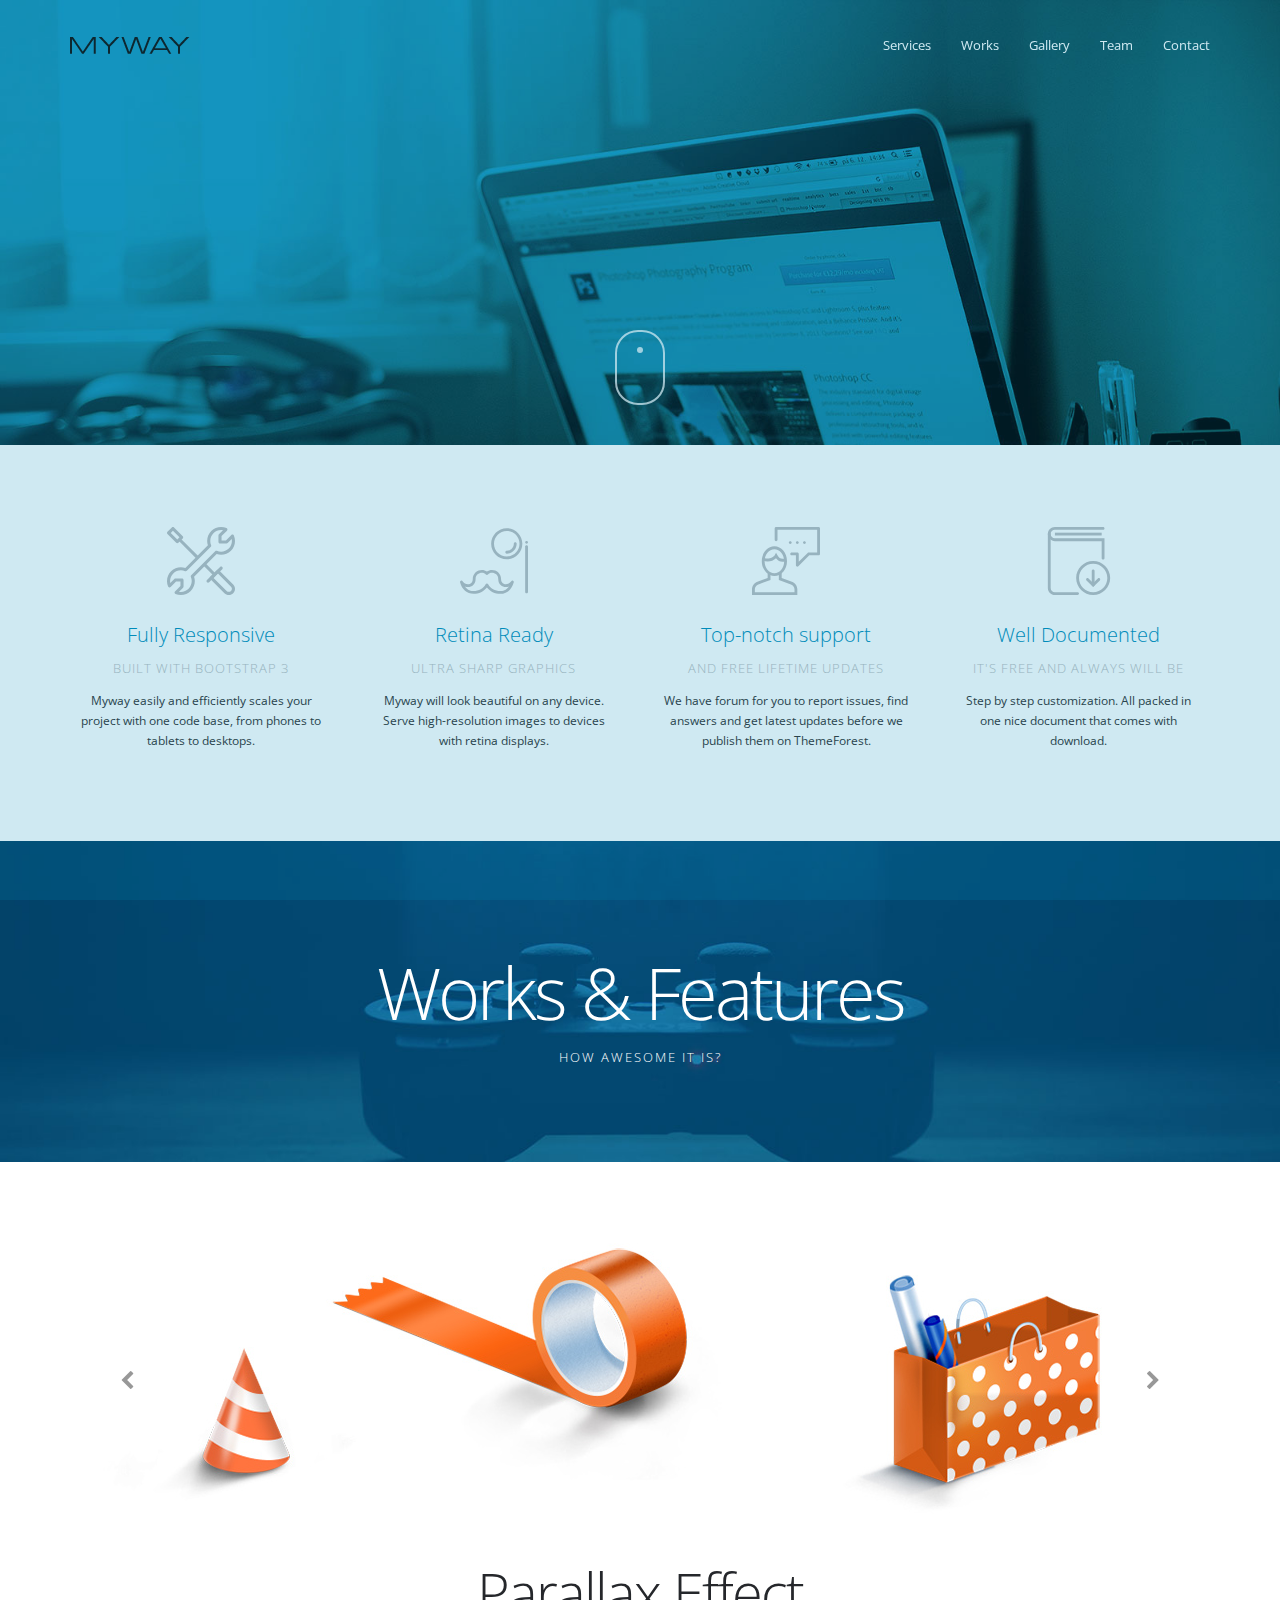
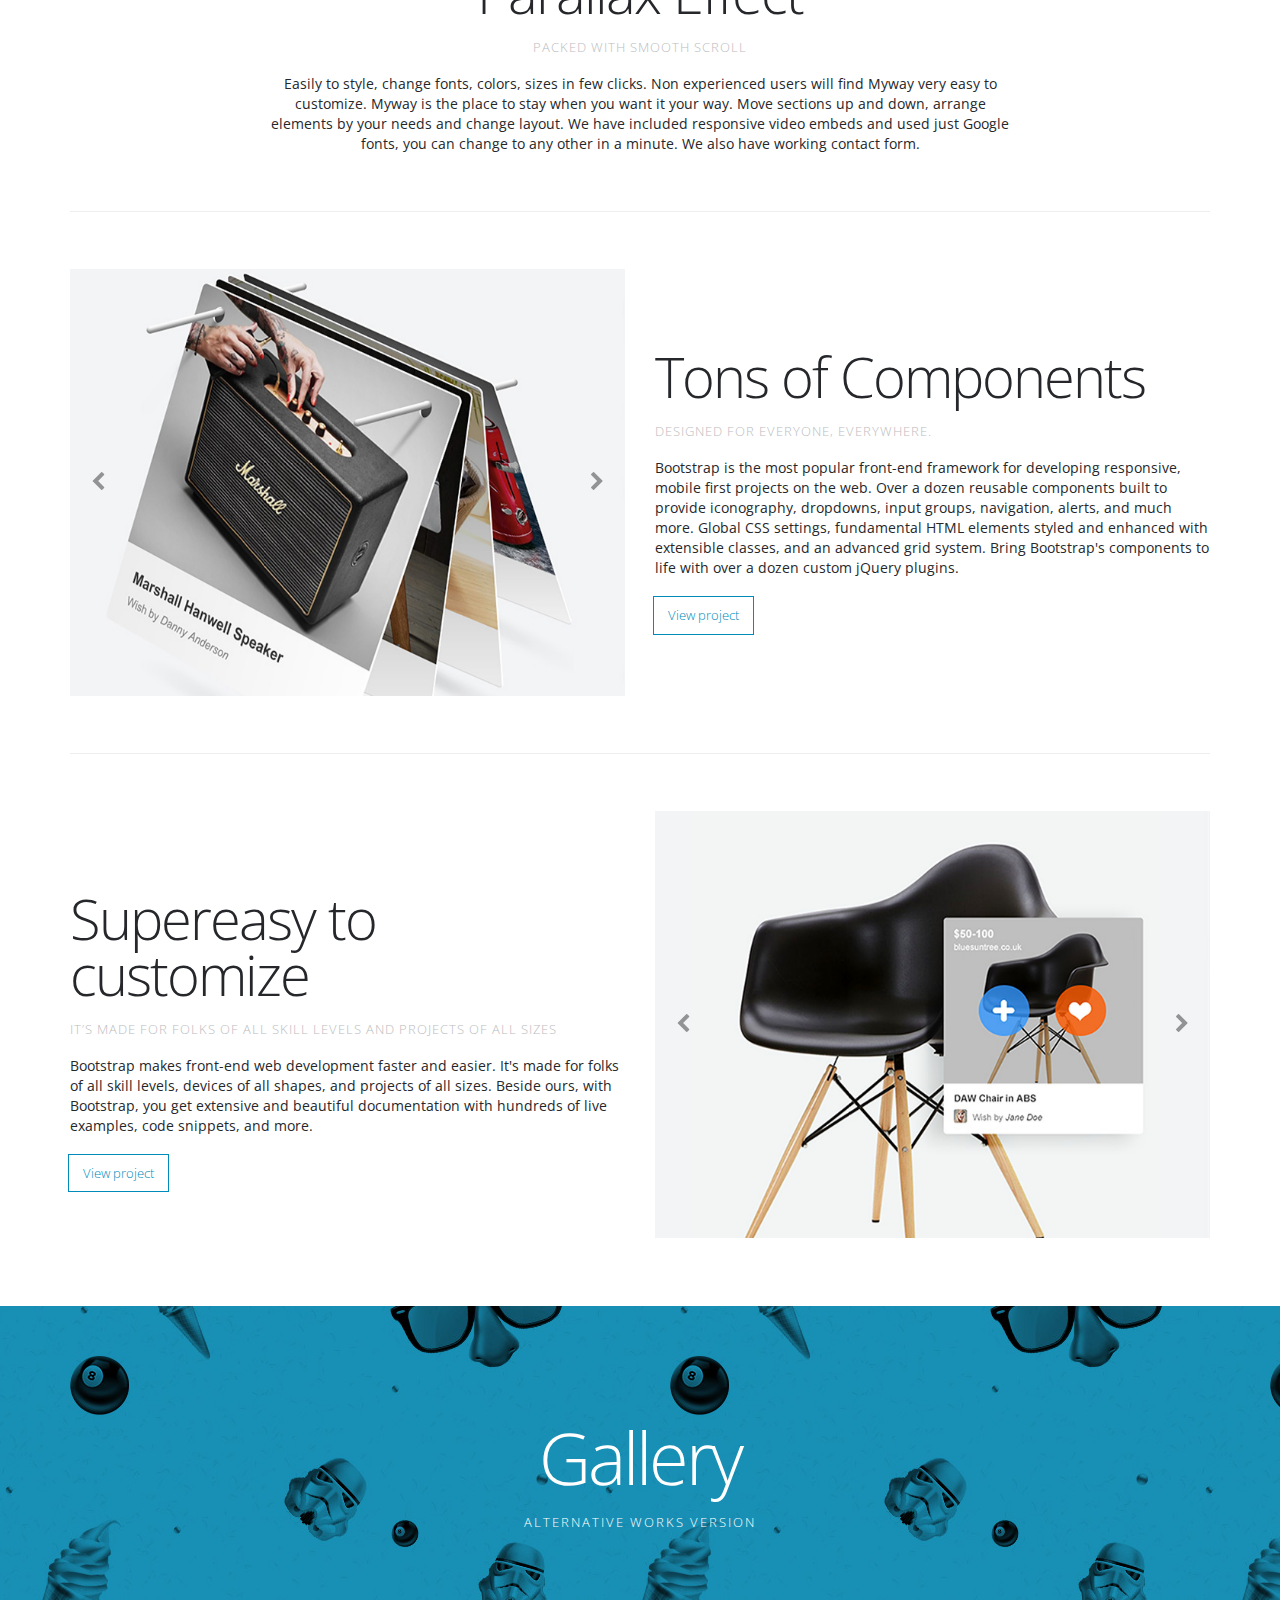
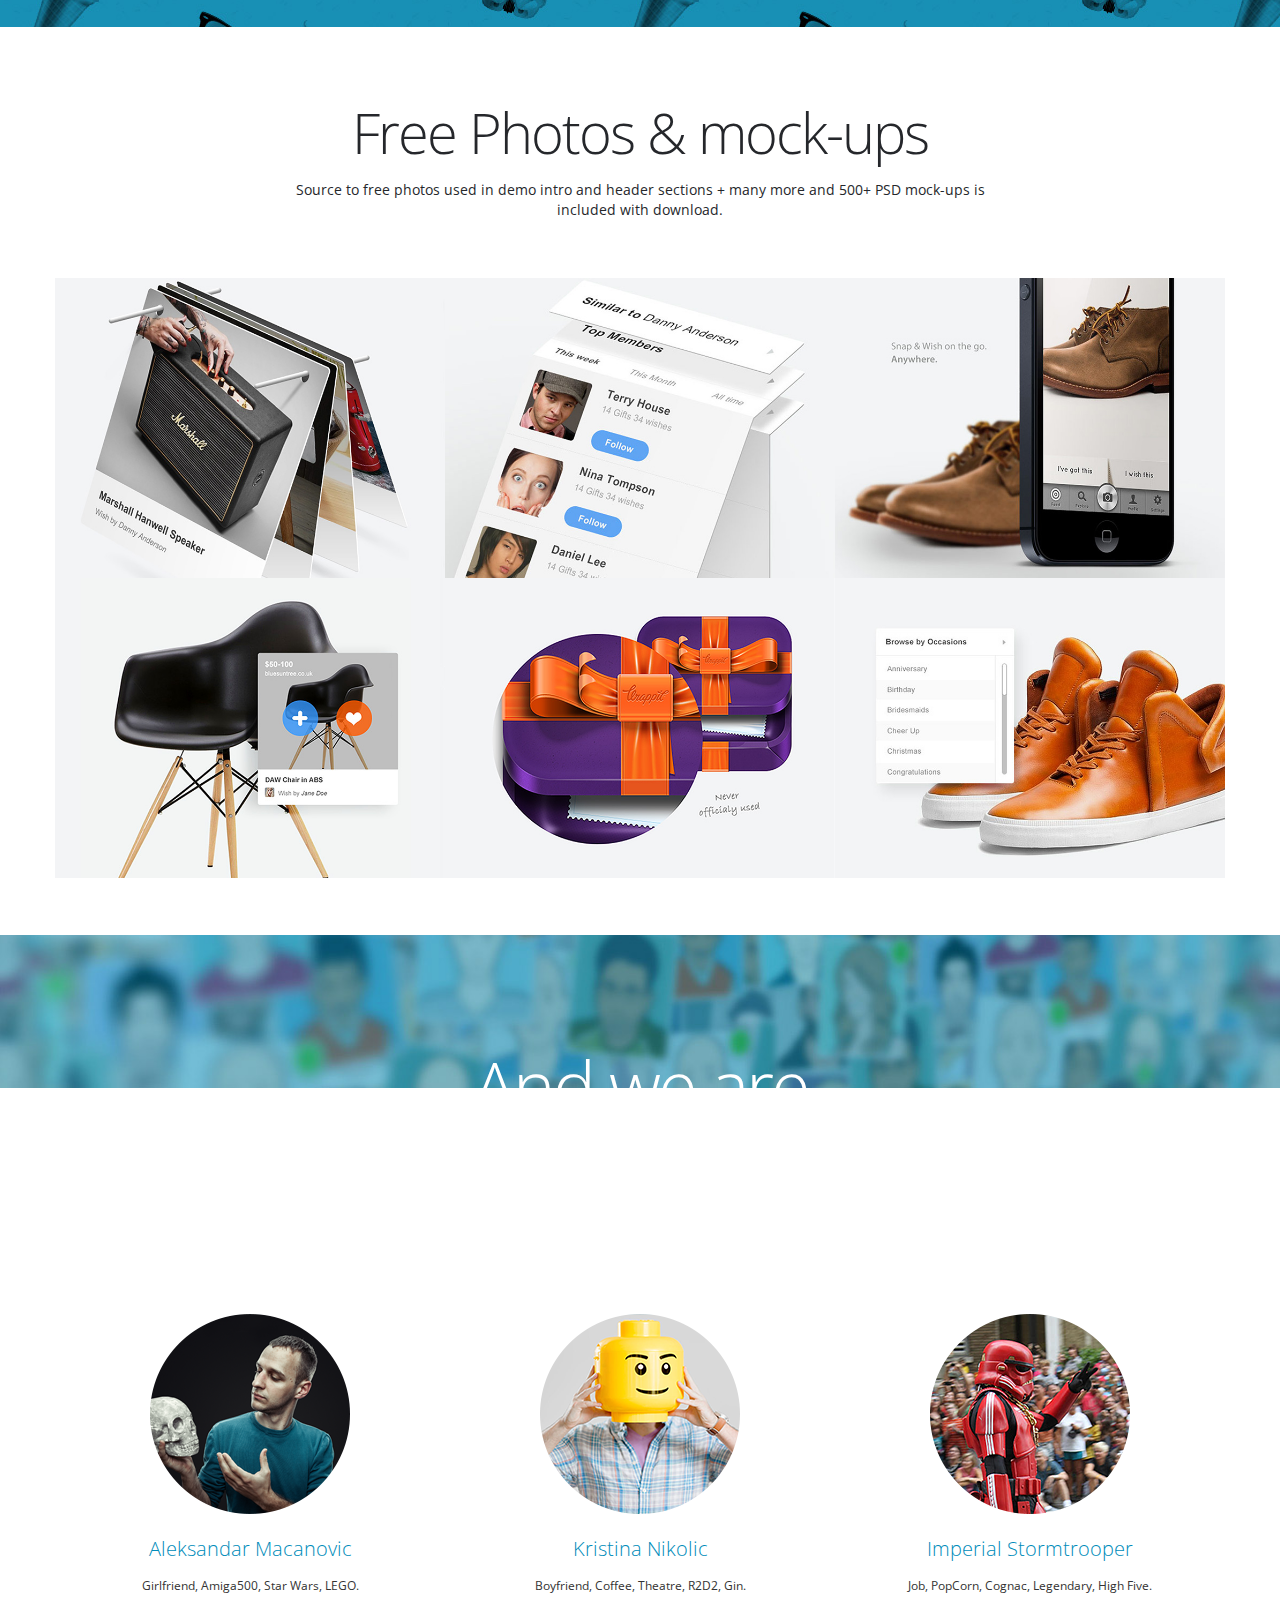
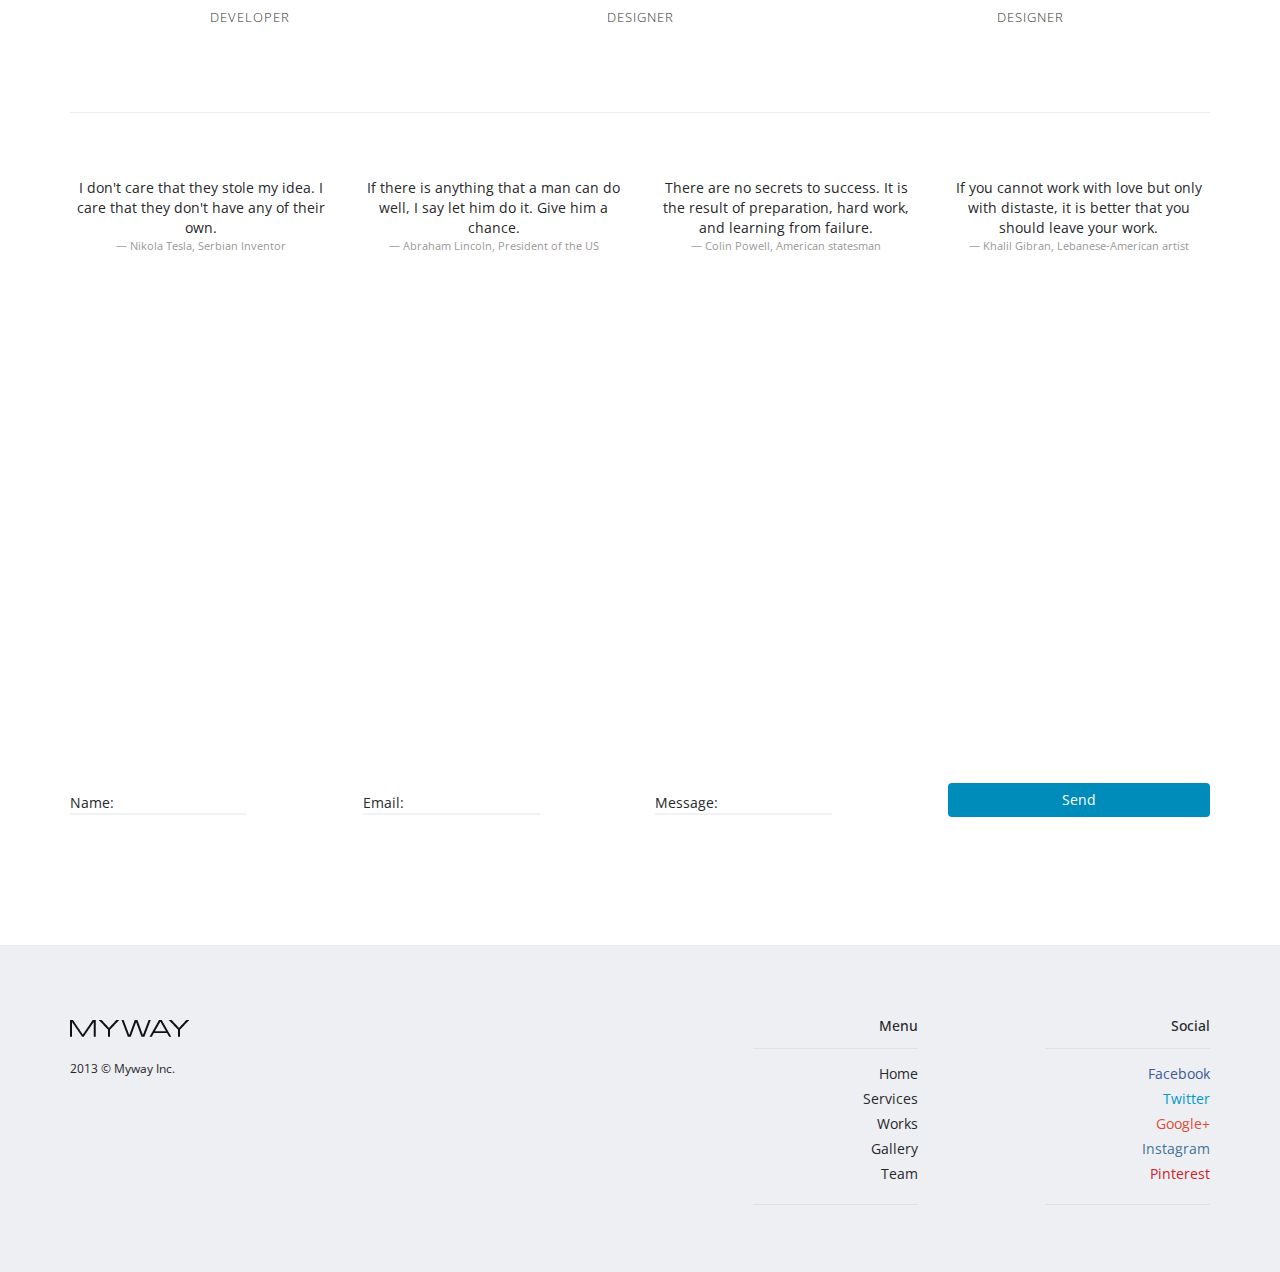
==== commit 0686cc83: "fixed error" ====
--- a/index.html
+++ b/index.html
@@ -514,7 +514,6 @@
 		<section id="contact">
 			<div class="container">
 				<div class="row divide">
-					<!--still up for construction-->
 					<form action="js/sendmail.html" class="flowuplabels form-inline" role="form" method="post" id="contactForm">
 						<div class="form-group col-md-3 col-sm-6 fl_wrap">
 							<label class="fl_label" for="name">Name:</label>
